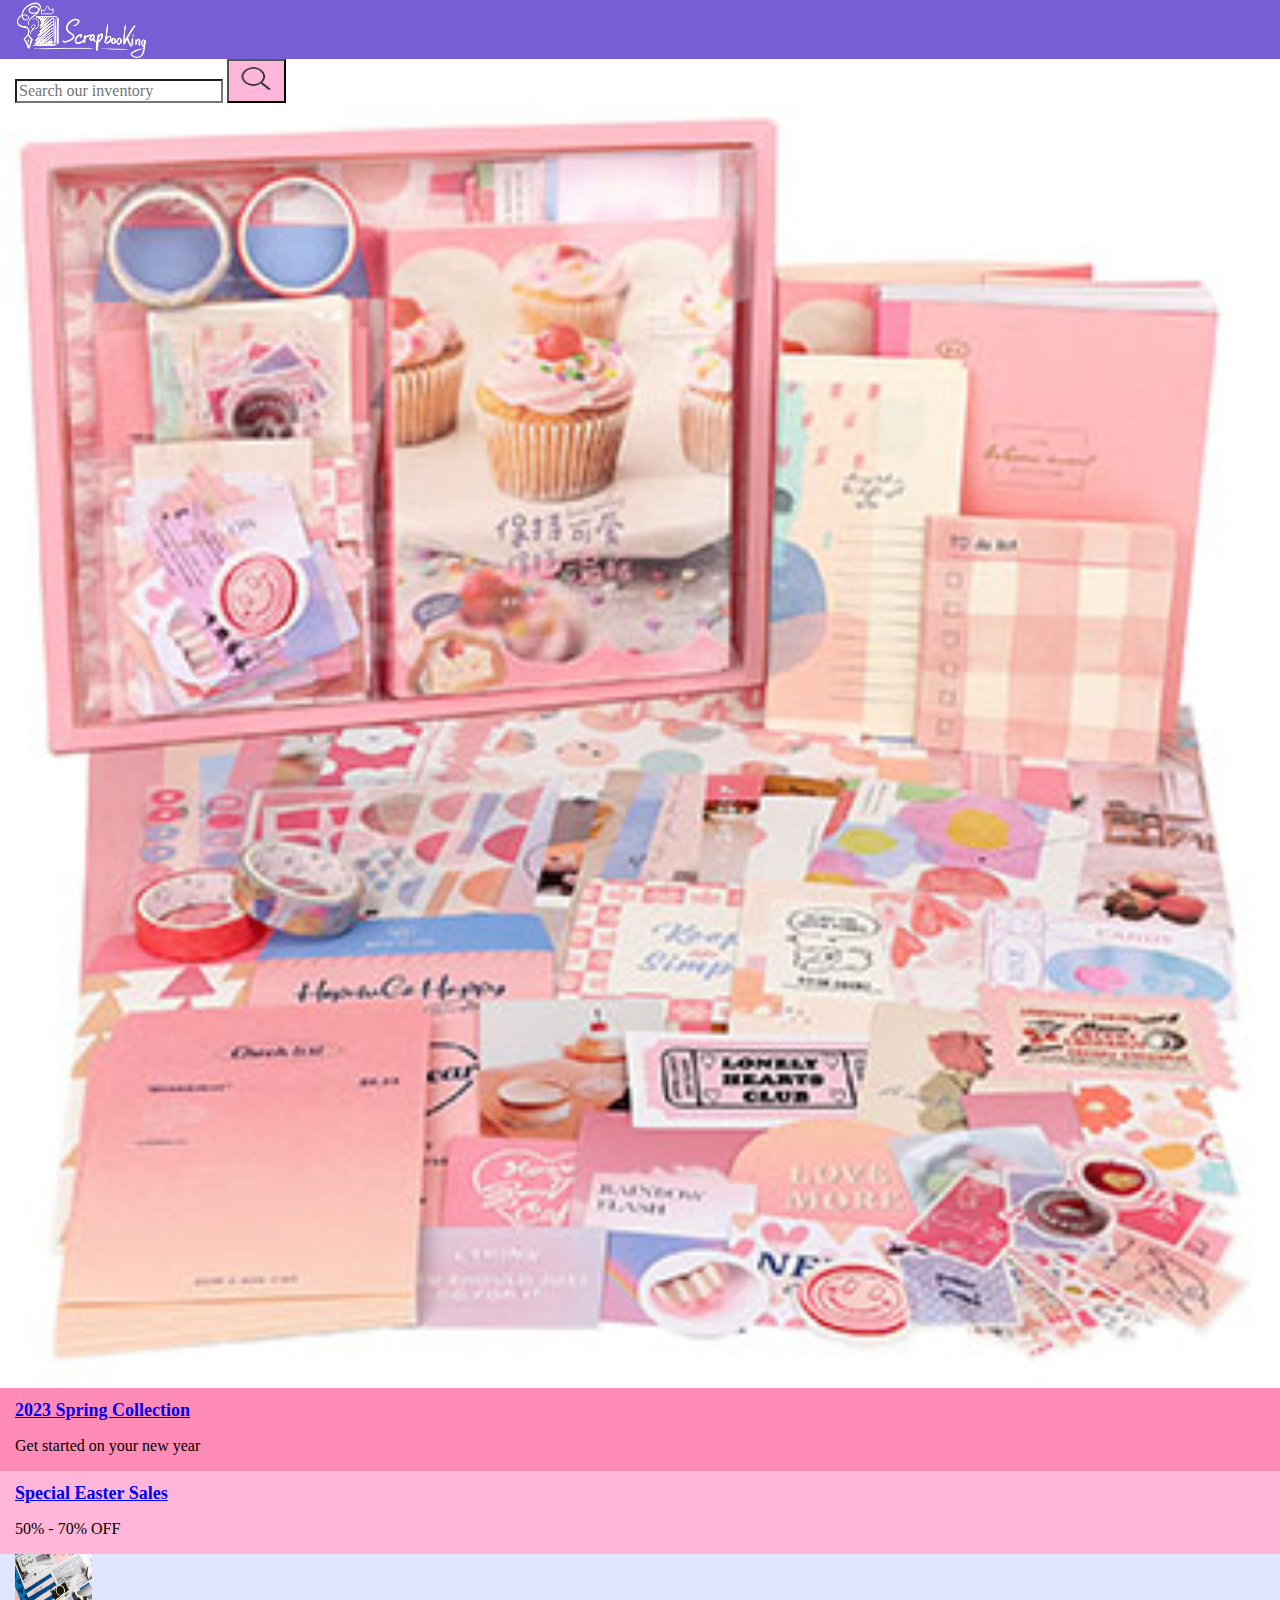
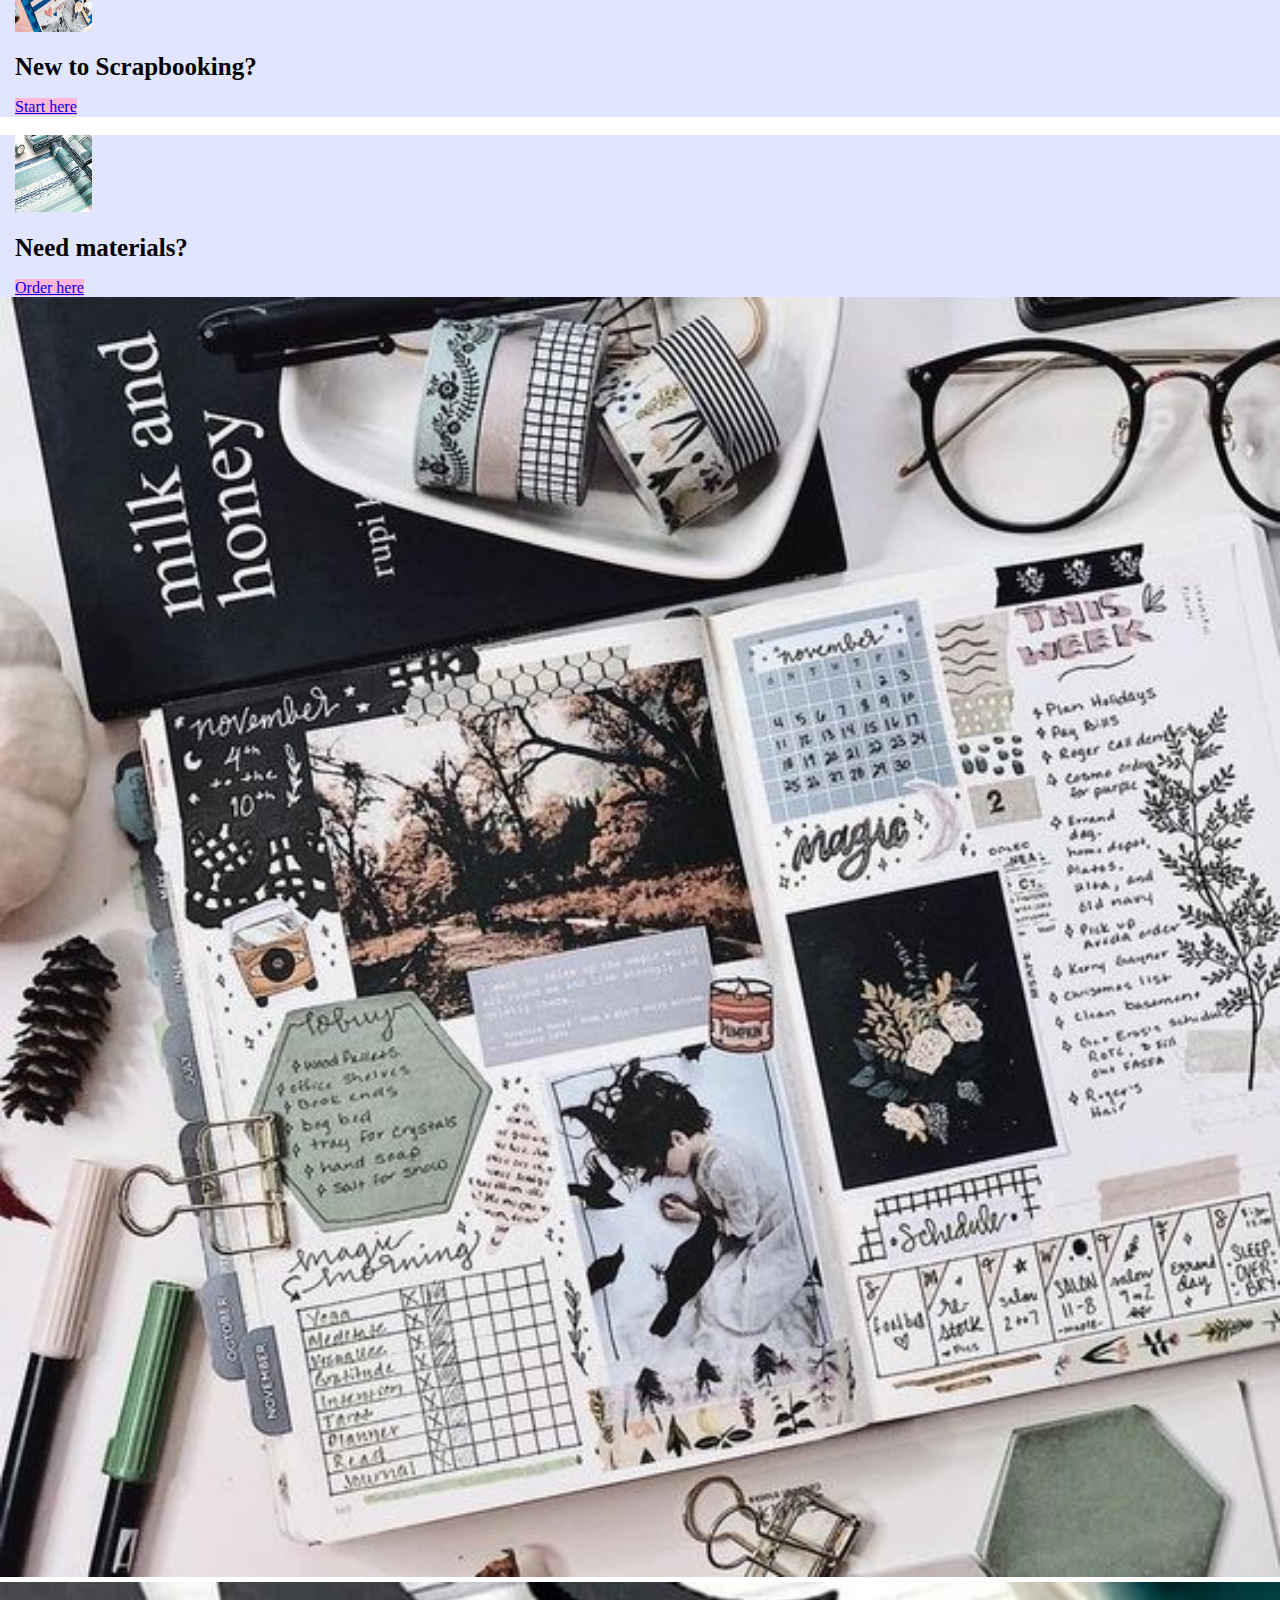
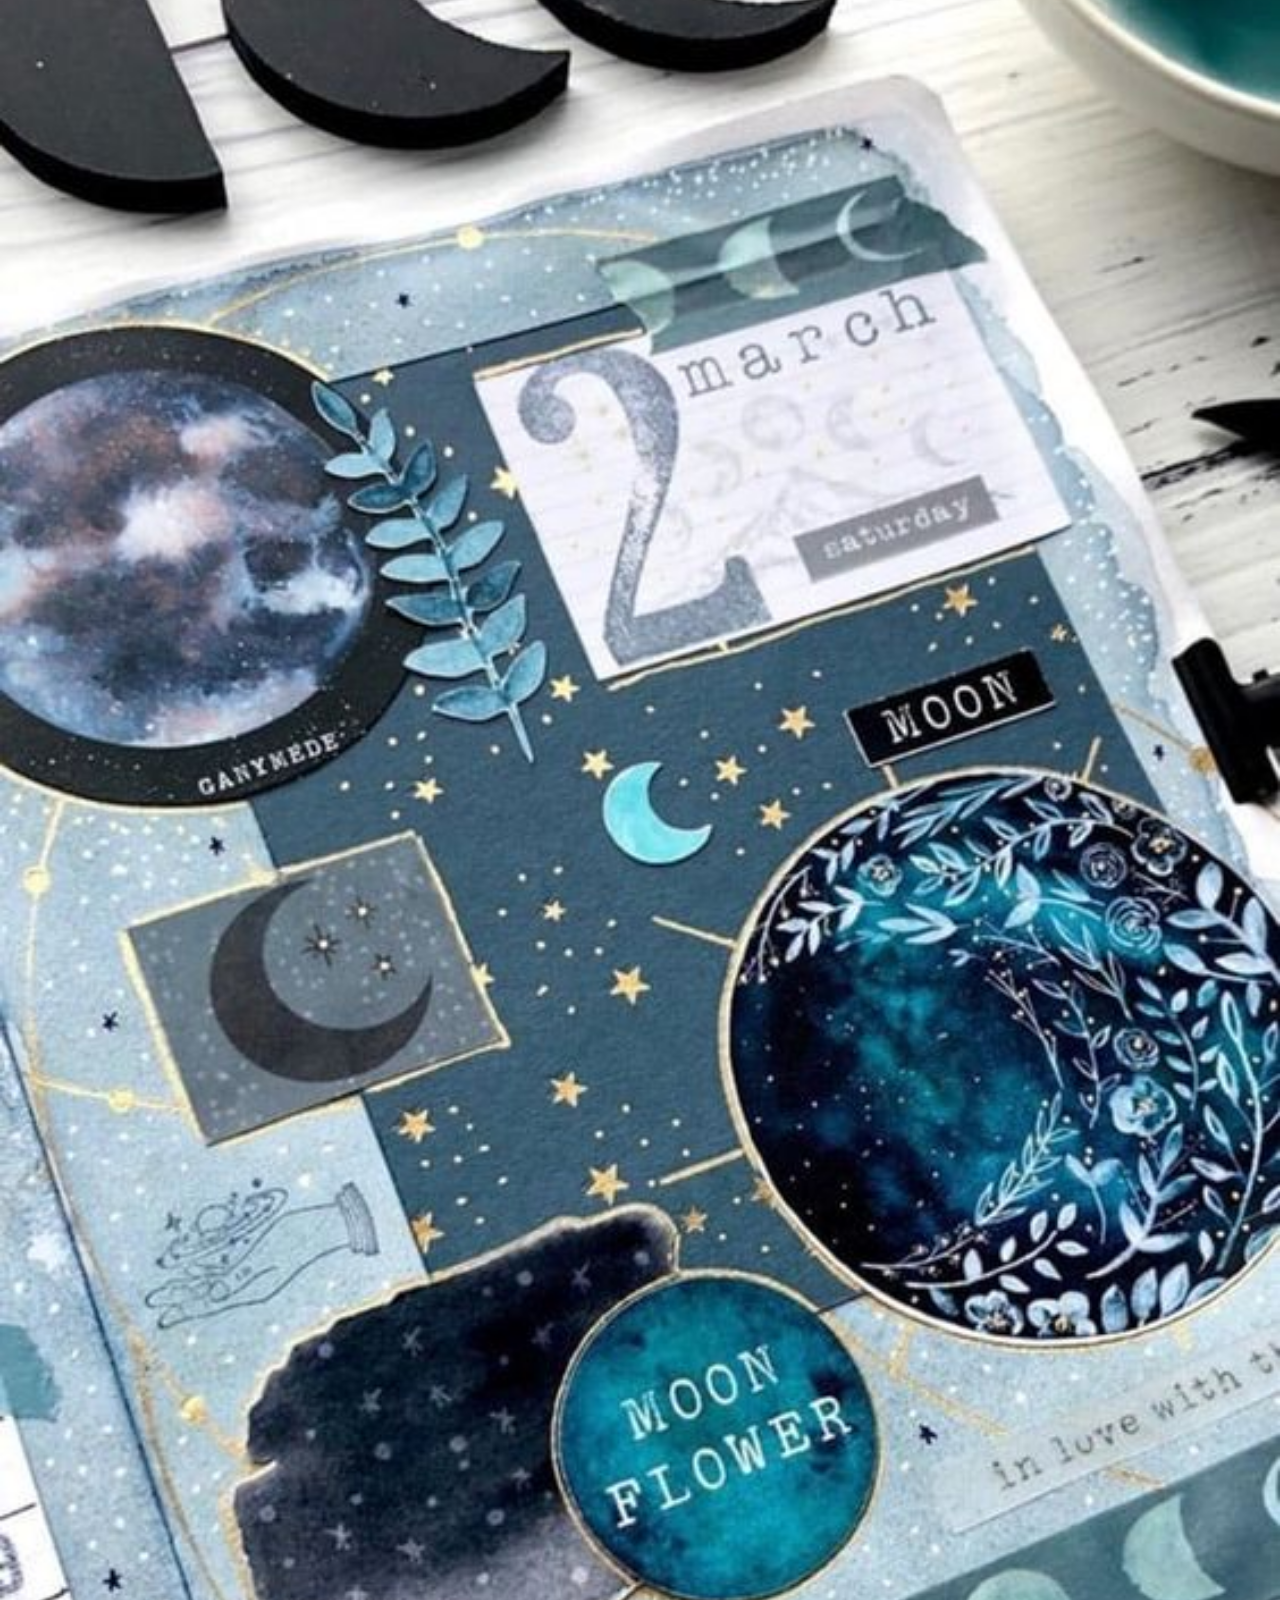
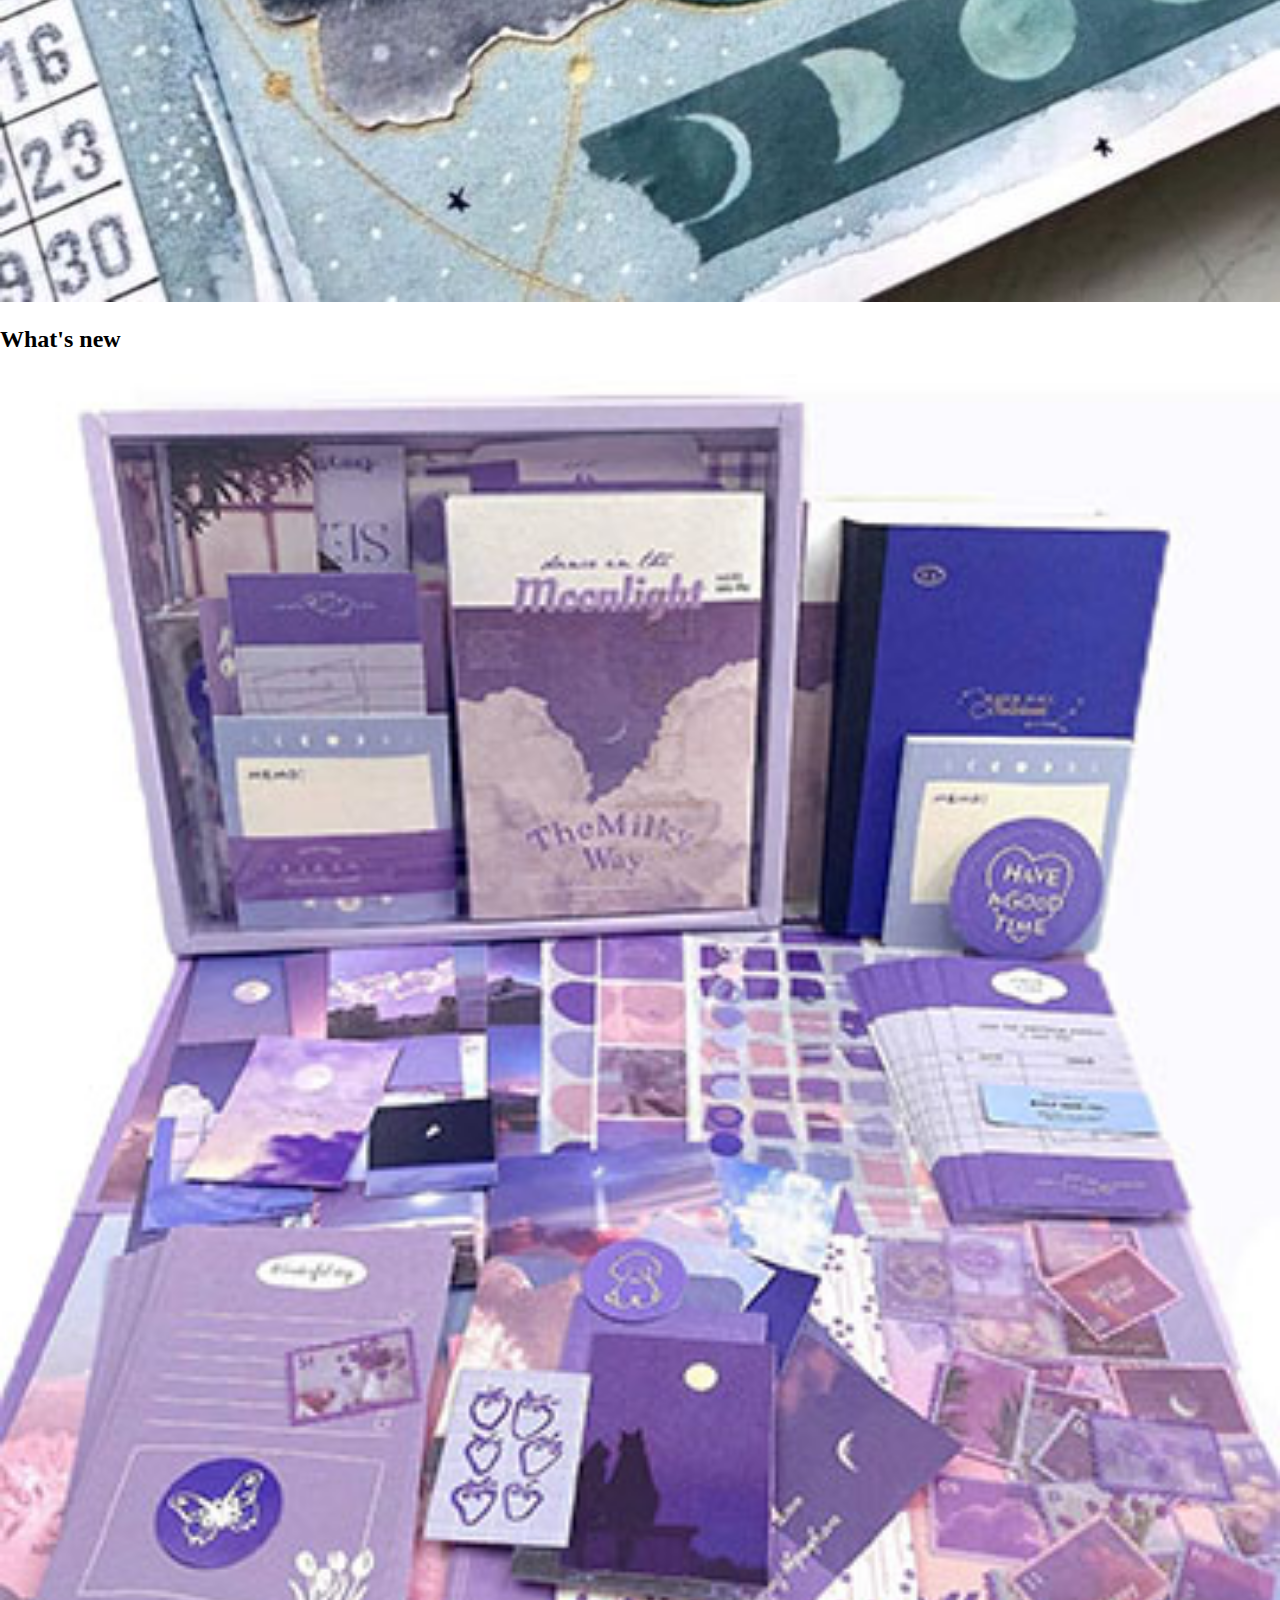
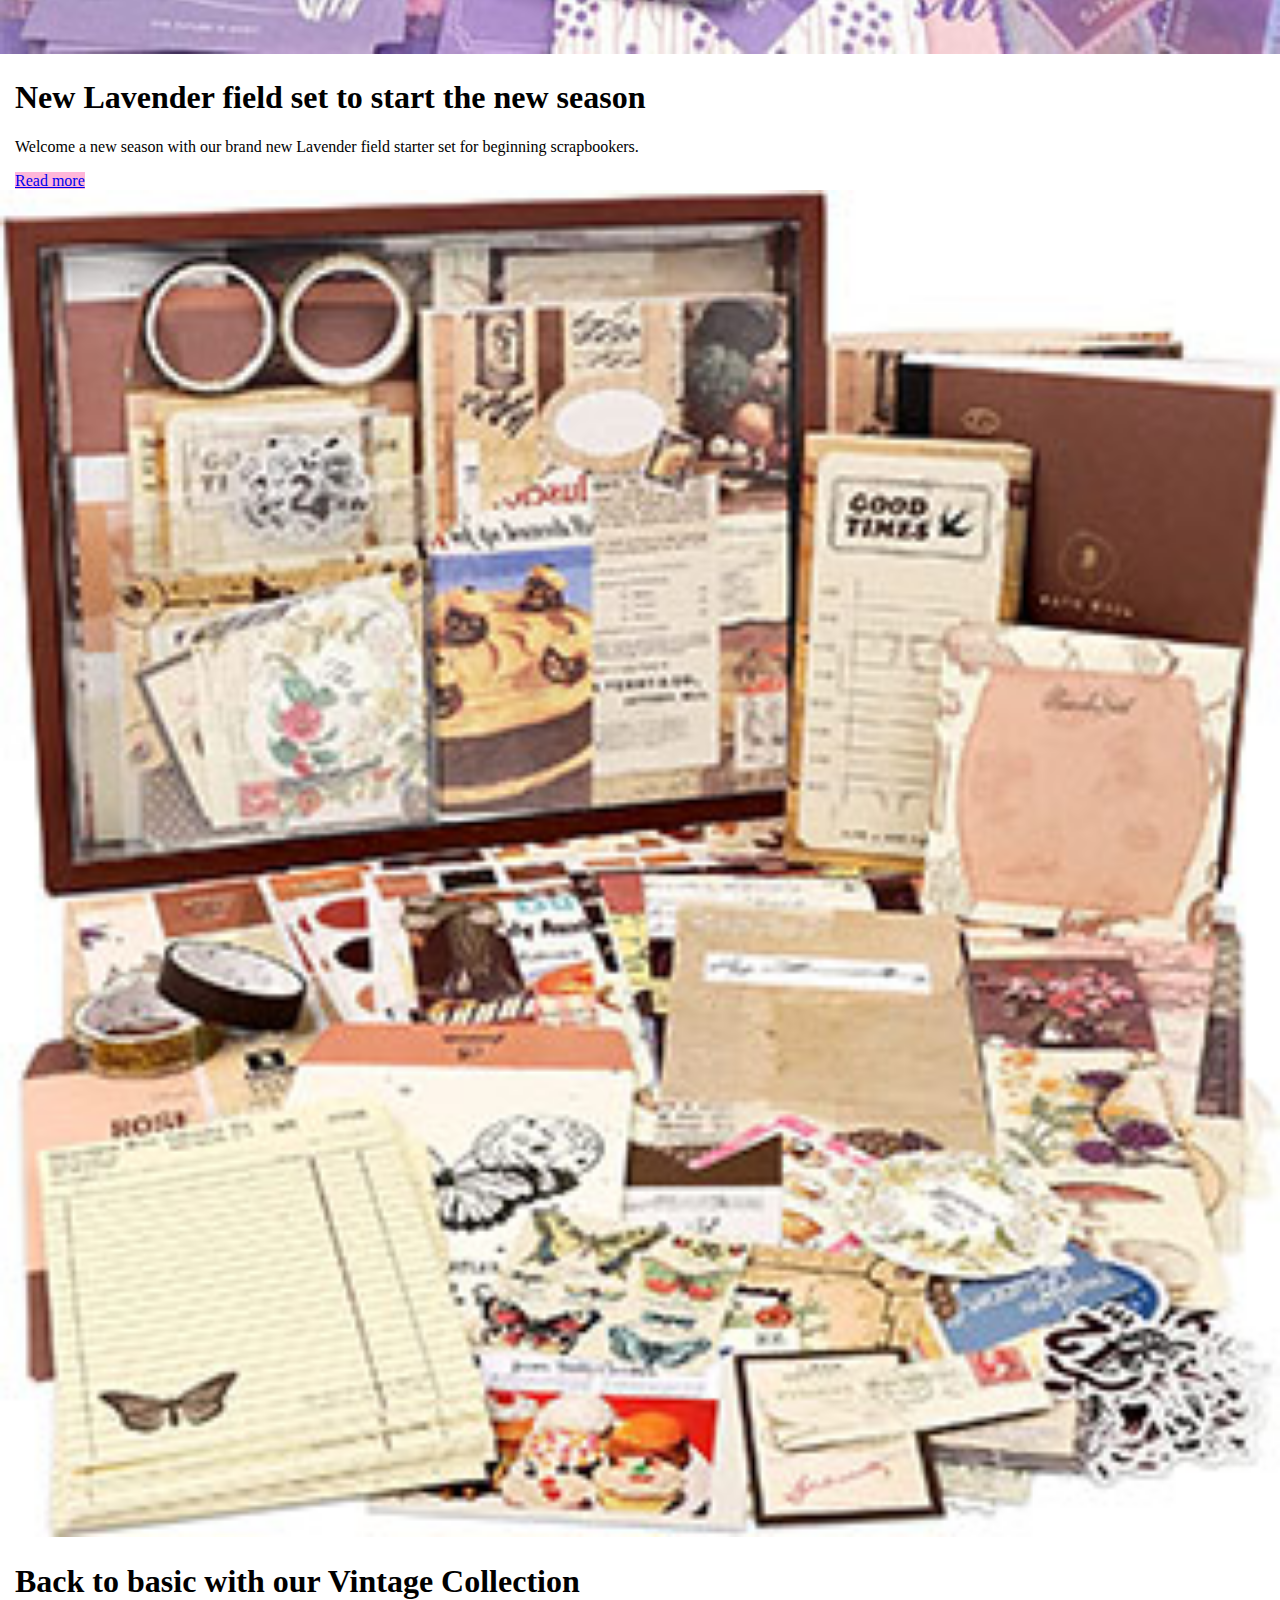
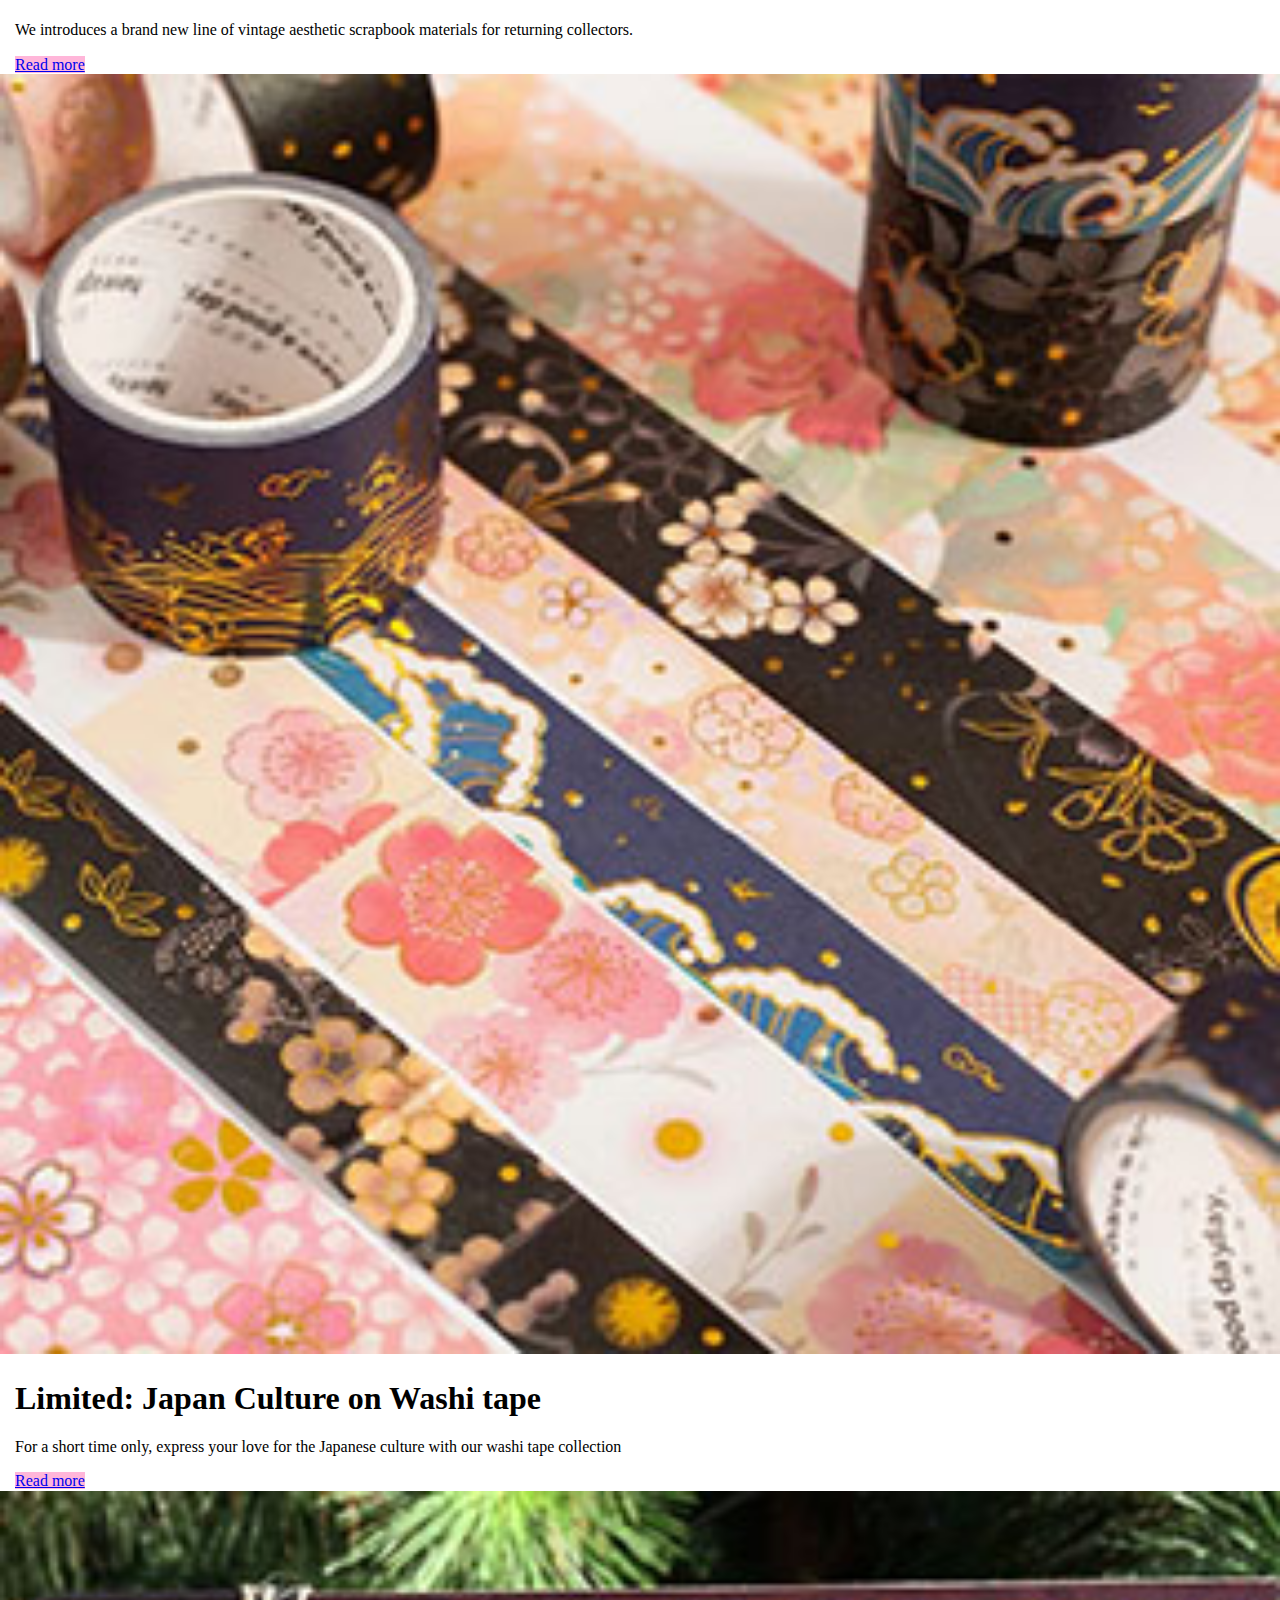
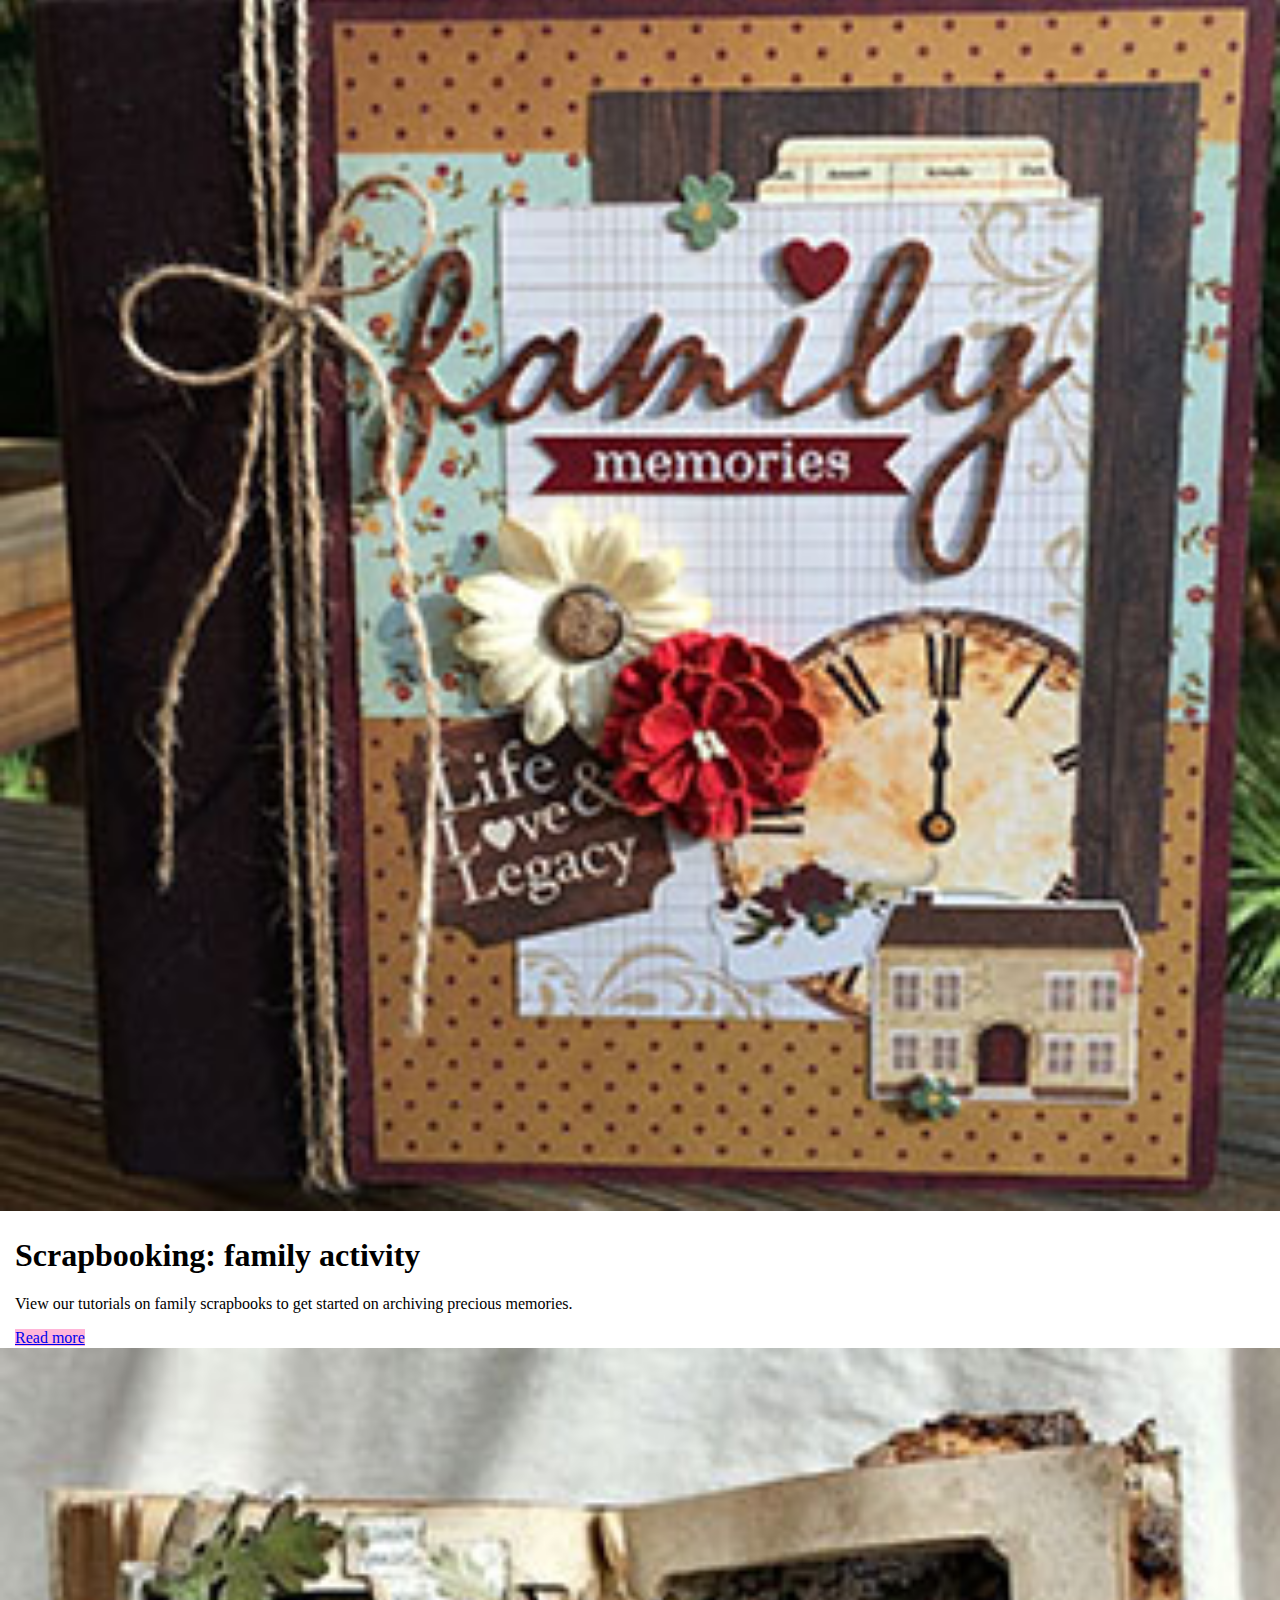
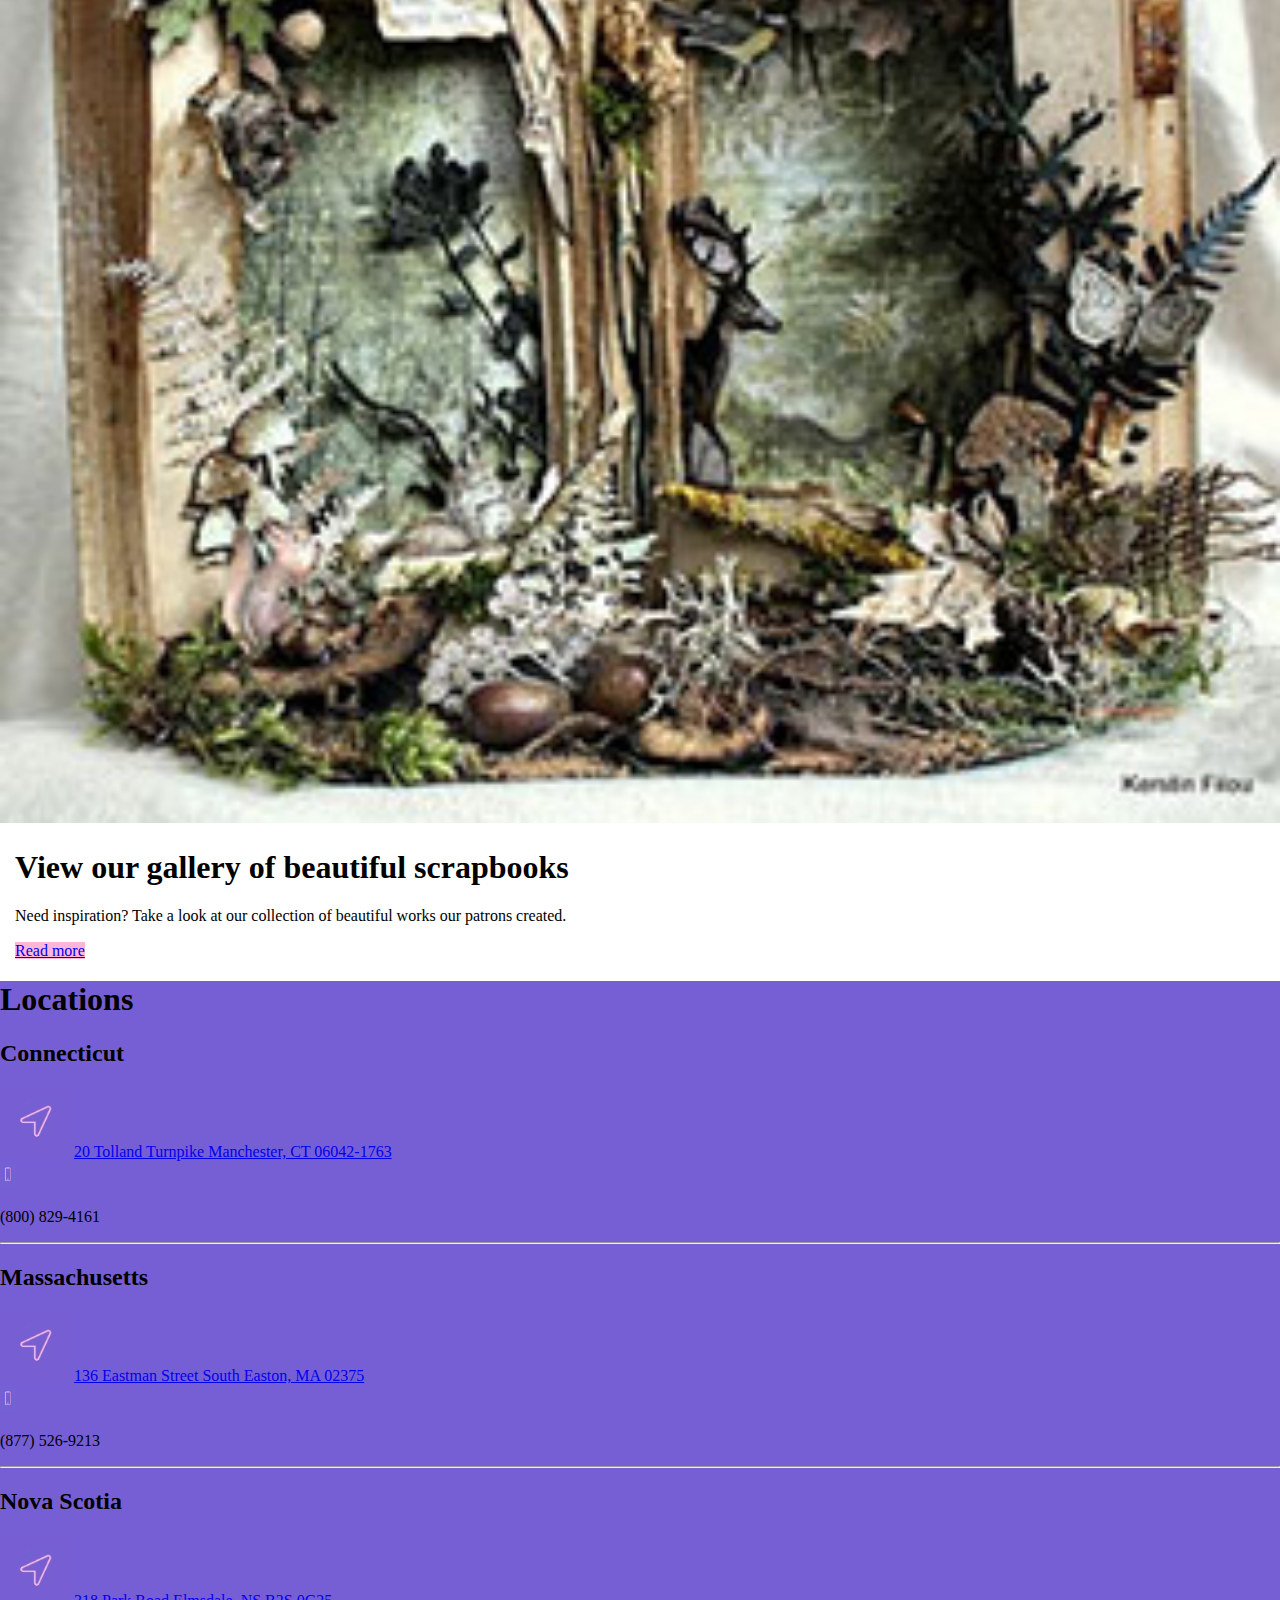
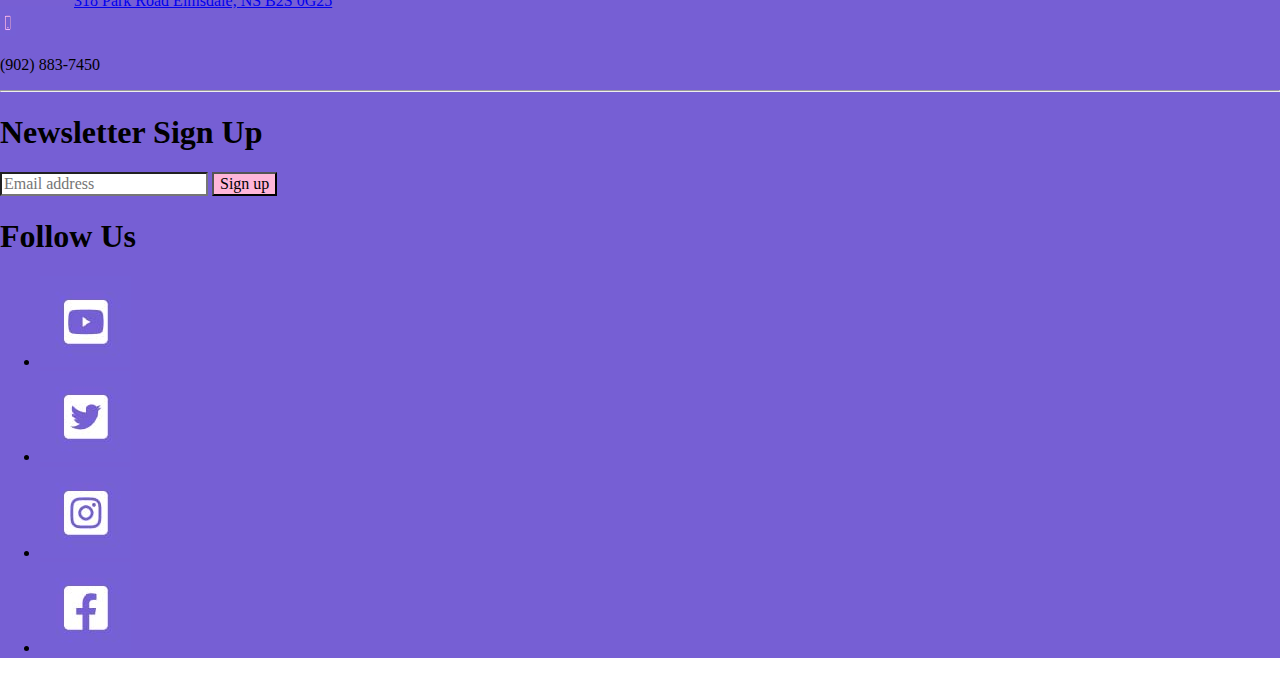
==== deploy/index.html @ 2136fdb9 "more stuffs" ====
<!doctype html>
<html lang="en">

  <head>
    <meta charset="UTF-8">
    <meta name="viewport" content="width=device-width, initial-scale=1.0">
    <meta http-equiv="X-UA-Compatible" content="ie=edge">
    <link rel="stylesheet" href="css/styles.css">
    <title>Hoa Web 3 Midterm</title>
  </head>

  <!--Pain and Suffering starts here-->
  <body>
    <header>
      
        <div class="logo-box container">
        <img class="logo content" src="img/LOGO.jpg" alt="LOGO">
        </div>
      </section>

      <section class="container">
      
      <div class="content">
        <form action="#">
        <input type="text" placeholder="Search our inventory">
        <button class="button-box" type="submit">
          <img class="search-icon" src="icons/search.jpg" alt="search">
        </button>
        </form>
      </div>

    </section>
    </header>

    <!--Giant Pink Hero Banner-->
    <section>
      <img class="biggest-image" src="img/pink scrapbook.jpeg" alt="pink scrapbook">
    <br>
    
    <div class="spring-box container">
    <section class="content">
      <h1 class="header1">
        <a href="#">
        2023 Spring Collection
        </a>
      </h1>
      <p class="p1">Get started on your new year</p>
    </section>
    </div>

    <div class="easter-box container">
    <section class="content">
      <h1 class="header1">
        <a href="#">
        Special Easter Sales
        </a>
      </h1>
      <p class="p1">50% - 70% OFF</p>
    </section>
    </div>

    </section>

    <!--Sub Blue Extras-->
    <section>
      
      <div class="container blue-box">
        
        <div class="content">
        <img class="tiny-img" src="img/new.jpeg" alt="new to scrapbooking?">
        <h1 class="blue-header">New to Scrapbooking?</h1>
        <a class="button-box" href="#">
          Start here
        </a>
        </div>
      
      </div>

      <br>

      <div class="container blue-box">

        <div class="content">
          <img class="tiny-img" src="img/cyan tape.jpg" alt="cyan tape">
          <h1 class="blue-header">Need materials?</h1>
          <a class="button-box" href="#">
          Order here
          </a>
        </div>
      </div>
    </section>

    <!--Two Giant Images-->
    <img class="biggest-image" src="img/black scrapbooks.jpeg" alt="black scrapbooks">
    <img class="biggest-image" src="img/blue moon.jpeg" alt="blue moon">

    <!--Five Articles-->
    <section>
      <h2>
        What's new
      </h2>

      <!--Lavender-->
        <img class="article-img" src="img/lavender scrapbook.jpeg" alt="lavender">
        
        <div class="container">
          <div class="content">
          <h1>
            New Lavender field set to start the new season
          </h1>
          <p>
            Welcome a new season with our brand new Lavender field starter set for beginning scrapbookers.
          </p>
          <a class="button-box" href="#">
            Read more
          </a>
          </div>
        </div>
     

      <!--Vintage-->
        <img class="article-img" src="img/vintage set.jpeg" alt="vintage set">
        <div class="container">
          <div class="content">
          <h1>
            Back to basic with our Vintage Collection
          </h1>
          <p>
            We introduces a brand new line of vintage aesthetic scrapbook materials for returning collectors.
          </p>
          <a class="button-box" href="#">
            Read more
          </a>
          </div>
        </div>

      <!--Japan-->
        <img class="article-img" src="img/japan washi tape.jpg" alt="japan washi tape">
        <div class="container">
          <div class="content">
          <h1>
            Limited: Japan Culture on Washi tape
          </h1>
          <p>
            For a short time only, express your love for the Japanese culture with our washi tape collection
          </p>
          <a class="button-box" href="#">
            Read more
          </a>
          </div>
        </div>

      <!--Family-->
        <img class="article-img" src="img/family scrapbook.jpeg" alt="family scrapbook">
        <div class="container">
          <div class="content">
          <h1>
            Scrapbooking: family activity
          </h1>
          <p>
            View our tutorials on family scrapbooks to get started on archiving precious memories.
          </p>
          <a class="button-box" href="#">
            Read more
          </a>
          </div>
        </div>

      <!--Gallery-->
        <img class="article-img" src="img/forest scrapbook.jpeg" alt="forest scrapbook">
        <div class="container">
          <div class="content">
          <h1>
            View our gallery of beautiful scrapbooks
          </h1>
          <p>
            Need inspiration? Take a look at our collection of beautiful works our patrons created.
          </p>
          <a class="button-box" href="#">
            Read more
          </a>
          </div>
        </div>
    </section>

    <footer class="footer-background">
      <div>
        <!--Locations-->
        <h1>Locations</h1>
        
        <h2>Connecticut</h2>
          <img class="arrow-icon" src="icons/arrow.jpg" alt="arrow">
            <a href="#">
              20 Tolland  Turnpike
              Manchester, CT 06042-1763
            </a>
            <br>
          <img class="phone-icon" src="icons/phone.jpg" alt="phone">
            <p>(800) 829-4161</p>
        <hr>
        
        <h2>Massachusetts</h2>
          <img class="arrow-icon" src="icons/arrow.jpg" alt="arrow">
            <a href="#">
            136 Eastman Street South 
            Easton,  MA 02375
             </a>
              <br>
          <img class="phone-icon" src="icons/phone.jpg" alt="phone">
            <p>(877)  526-9213</p>
        <hr>

        <h2>Nova Scotia</h2>
          <img class="arrow-icon" src="icons/arrow.jpg" alt="arrow">
            <a href="#">
              318 Park Road 
              Elmsdale, NS B2S 0G25
             </a>
              <br>
          <img class="phone-icon" src="icons/phone.jpg" alt="phone">
            <p>(902) 883-7450</p>
        <hr>
    </div>

    <div>
    <!--Sign in-->
      <h1>Newsletter Sign Up</h1>
      <form action="#">
        <input type="text" placeholder="Email address">
        <button class="button-box">
          Sign up
        </button>
      </form>
    </div>

    <div>
      <h1>Follow Us</h1>
      <ul>
        <li> <img src="icons/youtube.jpg" alt="youtube"> </li>

        <li> <img src="icons/twitter.jpg" alt="twitter"> </li>

        <li> <img src="icons/insta.jpg" alt="insta"> </li>

        <li> <img src="icons/facebook.jpg" alt="facebook"> </li>
      </ul>
    </div>
    </footer>
    <!--Finally, freedom :DD-->

    <script src="js/scripts-min.js"></script>
  </body>
</html>
---- deploy/css/styles.css ----
/* =============
    Mixins
============= */
/* ---------------- Font Sizing ---------------- */
html {
  font-size: 100%;
}

/* ---------------- Media Queries ---------------- */
/* =============
    Variables
============= */
/*! normalize.css v8.0.1 | MIT License | github.com/necolas/normalize.css */
/* Document
   ========================================================================== */
/**
 * 1. Correct the line height in all browsers.
 * 2. Prevent adjustments of font size after orientation changes in iOS.
 */
html {
  line-height: 1.15; /* 1 */
  -webkit-text-size-adjust: 100%; /* 2 */
}

/* Sections
   ========================================================================== */
/**
 * Remove the margin in all browsers.
 */
body {
  margin: 0;
}

/**
 * Render the `main` element consistently in IE.
 */
main {
  display: block;
}

/**
 * Correct the font size and margin on `h1` elements within `section` and
 * `article` contexts in Chrome, Firefox, and Safari.
 */
h1 {
  font-size: 2em;
  margin: 0.67em 0;
}

/* Grouping content
   ========================================================================== */
/**
 * 1. Add the correct box sizing in Firefox.
 * 2. Show the overflow in Edge and IE.
 */
hr {
  box-sizing: content-box; /* 1 */
  height: 0; /* 1 */
  overflow: visible; /* 2 */
}

/**
 * 1. Correct the inheritance and scaling of font size in all browsers.
 * 2. Correct the odd `em` font sizing in all browsers.
 */
pre {
  font-family: monospace, monospace; /* 1 */
  font-size: 1em; /* 2 */
}

/* Text-level semantics
   ========================================================================== */
/**
 * Remove the gray background on active links in IE 10.
 */
a {
  background-color: transparent;
}

/**
 * 1. Remove the bottom border in Chrome 57-
 * 2. Add the correct text decoration in Chrome, Edge, IE, Opera, and Safari.
 */
abbr[title] {
  border-bottom: none; /* 1 */
  text-decoration: underline; /* 2 */
  text-decoration: underline dotted; /* 2 */
}

/**
 * Add the correct font weight in Chrome, Edge, and Safari.
 */
b,
strong {
  font-weight: bolder;
}

/**
 * 1. Correct the inheritance and scaling of font size in all browsers.
 * 2. Correct the odd `em` font sizing in all browsers.
 */
code,
kbd,
samp {
  font-family: monospace, monospace; /* 1 */
  font-size: 1em; /* 2 */
}

/**
 * Add the correct font size in all browsers.
 */
small {
  font-size: 80%;
}

/**
 * Prevent `sub` and `sup` elements from affecting the line height in
 * all browsers.
 */
sub,
sup {
  font-size: 75%;
  line-height: 0;
  position: relative;
  vertical-align: baseline;
}

sub {
  bottom: -0.25em;
}

sup {
  top: -0.5em;
}

/* Embedded content
   ========================================================================== */
/**
 * Remove the border on images inside links in IE 10.
 */
img {
  border-style: none;
}

/* Forms
   ========================================================================== */
/**
 * 1. Change the font styles in all browsers.
 * 2. Remove the margin in Firefox and Safari.
 */
button,
input,
optgroup,
select,
textarea {
  font-family: inherit; /* 1 */
  font-size: 100%; /* 1 */
  line-height: 1.15; /* 1 */
  margin: 0; /* 2 */
}

/**
 * Show the overflow in IE.
 * 1. Show the overflow in Edge.
 */
button,
input { /* 1 */
  overflow: visible;
}

/**
 * Remove the inheritance of text transform in Edge, Firefox, and IE.
 * 1. Remove the inheritance of text transform in Firefox.
 */
button,
select { /* 1 */
  text-transform: none;
}

/**
 * Correct the inability to style clickable types in iOS and Safari.
 */
button,
[type=button],
[type=reset],
[type=submit] {
  -webkit-appearance: button;
}

/**
 * Remove the inner border and padding in Firefox.
 */
button::-moz-focus-inner,
[type=button]::-moz-focus-inner,
[type=reset]::-moz-focus-inner,
[type=submit]::-moz-focus-inner {
  border-style: none;
  padding: 0;
}

/**
 * Restore the focus styles unset by the previous rule.
 */
button:-moz-focusring,
[type=button]:-moz-focusring,
[type=reset]:-moz-focusring,
[type=submit]:-moz-focusring {
  outline: 1px dotted ButtonText;
}

/**
 * Correct the padding in Firefox.
 */
fieldset {
  padding: 0.35em 0.75em 0.625em;
}

/**
 * 1. Correct the text wrapping in Edge and IE.
 * 2. Correct the color inheritance from `fieldset` elements in IE.
 * 3. Remove the padding so developers are not caught out when they zero out
 *    `fieldset` elements in all browsers.
 */
legend {
  box-sizing: border-box; /* 1 */
  color: inherit; /* 2 */
  display: table; /* 1 */
  max-width: 100%; /* 1 */
  padding: 0; /* 3 */
  white-space: normal; /* 1 */
}

/**
 * Add the correct vertical alignment in Chrome, Firefox, and Opera.
 */
progress {
  vertical-align: baseline;
}

/**
 * Remove the default vertical scrollbar in IE 10+.
 */
textarea {
  overflow: auto;
}

/**
 * 1. Add the correct box sizing in IE 10.
 * 2. Remove the padding in IE 10.
 */
[type=checkbox],
[type=radio] {
  box-sizing: border-box; /* 1 */
  padding: 0; /* 2 */
}

/**
 * Correct the cursor style of increment and decrement buttons in Chrome.
 */
[type=number]::-webkit-inner-spin-button,
[type=number]::-webkit-outer-spin-button {
  height: auto;
}

/**
 * 1. Correct the odd appearance in Chrome and Safari.
 * 2. Correct the outline style in Safari.
 */
[type=search] {
  -webkit-appearance: textfield; /* 1 */
  outline-offset: -2px; /* 2 */
}

/**
 * Remove the inner padding in Chrome and Safari on macOS.
 */
[type=search]::-webkit-search-decoration {
  -webkit-appearance: none;
}

/**
 * 1. Correct the inability to style clickable types in iOS and Safari.
 * 2. Change font properties to `inherit` in Safari.
 */
::-webkit-file-upload-button {
  -webkit-appearance: button; /* 1 */
  font: inherit; /* 2 */
}

/* Interactive
   ========================================================================== */
/*
 * Add the correct display in Edge, IE 10+, and Firefox.
 */
details {
  display: block;
}

/*
 * Add the correct display in all browsers.
 */
summary {
  display: list-item;
}

/* Misc
   ========================================================================== */
/**
 * Add the correct display in IE 10+.
 */
template {
  display: none;
}

/**
 * Add the correct display in IE 10.
 */
[hidden] {
  display: none;
}

/* =============
    Base
============= */
.logo-box {
  background-color: #765FD4;
}

.logo {
  width: 133px;
  height: 59px;
}

.biggest-image {
  width: 100%;
}

.search-icon {
  width: 43px;
  height: 34px;
}

.container {
  display: grid;
  grid-template-columns: 15px auto 15px;
  grid-template-areas: ". content .";
}

.content {
  grid-area: content;
}

.spring-box {
  background-color: #FF8CB6;
}

.header1 {
  color: black;
  font-size: 18px;
}

.p1 {
  color: black;
  font-size: 16px;
}

.easter-box {
  background-color: #FFB6D9;
}

.tiny-img {
  width: 77.48px;
  height: 77.48px;
}

.blue-box {
  background-color: #E2E5FF;
}

.blue-header {
  color: black;
  font-size: 25px;
}

.footer-background {
  background-color: #765FD4;
}

.article-img {
  width: 100%;
}

.button-box {
  background-color: #FFB6D9;
}

.arrow-icon {
  width: 70px;
  height: 70px;
}

.phone-icon {
  width: 16px;
  height: 25.6px;
}

/* =============
    Typography
============= */
/* =============
    Buttons
============= */
/* =============
    Forms
============= */
[type=text], [type=password], [type=date], [type=datetime], [type=datetime-local], [type=month], [type=week], [type=email], [type=number], [type=search], [type=tel], [type=time], [type=url], [type=color], textarea {
  box-shadow: none;
}

[type=text]:focus, [type=password]:focus, [type=date]:focus, [type=datetime]:focus, [type=datetime-local]:focus, [type=month]:focus, [type=week]:focus, [type=email]:focus, [type=number]:focus, [type=search]:focus, [type=tel]:focus, [type=time]:focus, [type=url]:focus, [type=color]:focus, textarea:focus {
  box-shadow: none;
}

input[type=text],
input[type=email],
input[type=password],
textarea {
  -webkit-appearance: none;
}

/* =============
    Navigation
============= */
/* =============
    Header
============= */
/* =============
    Footer
============= */
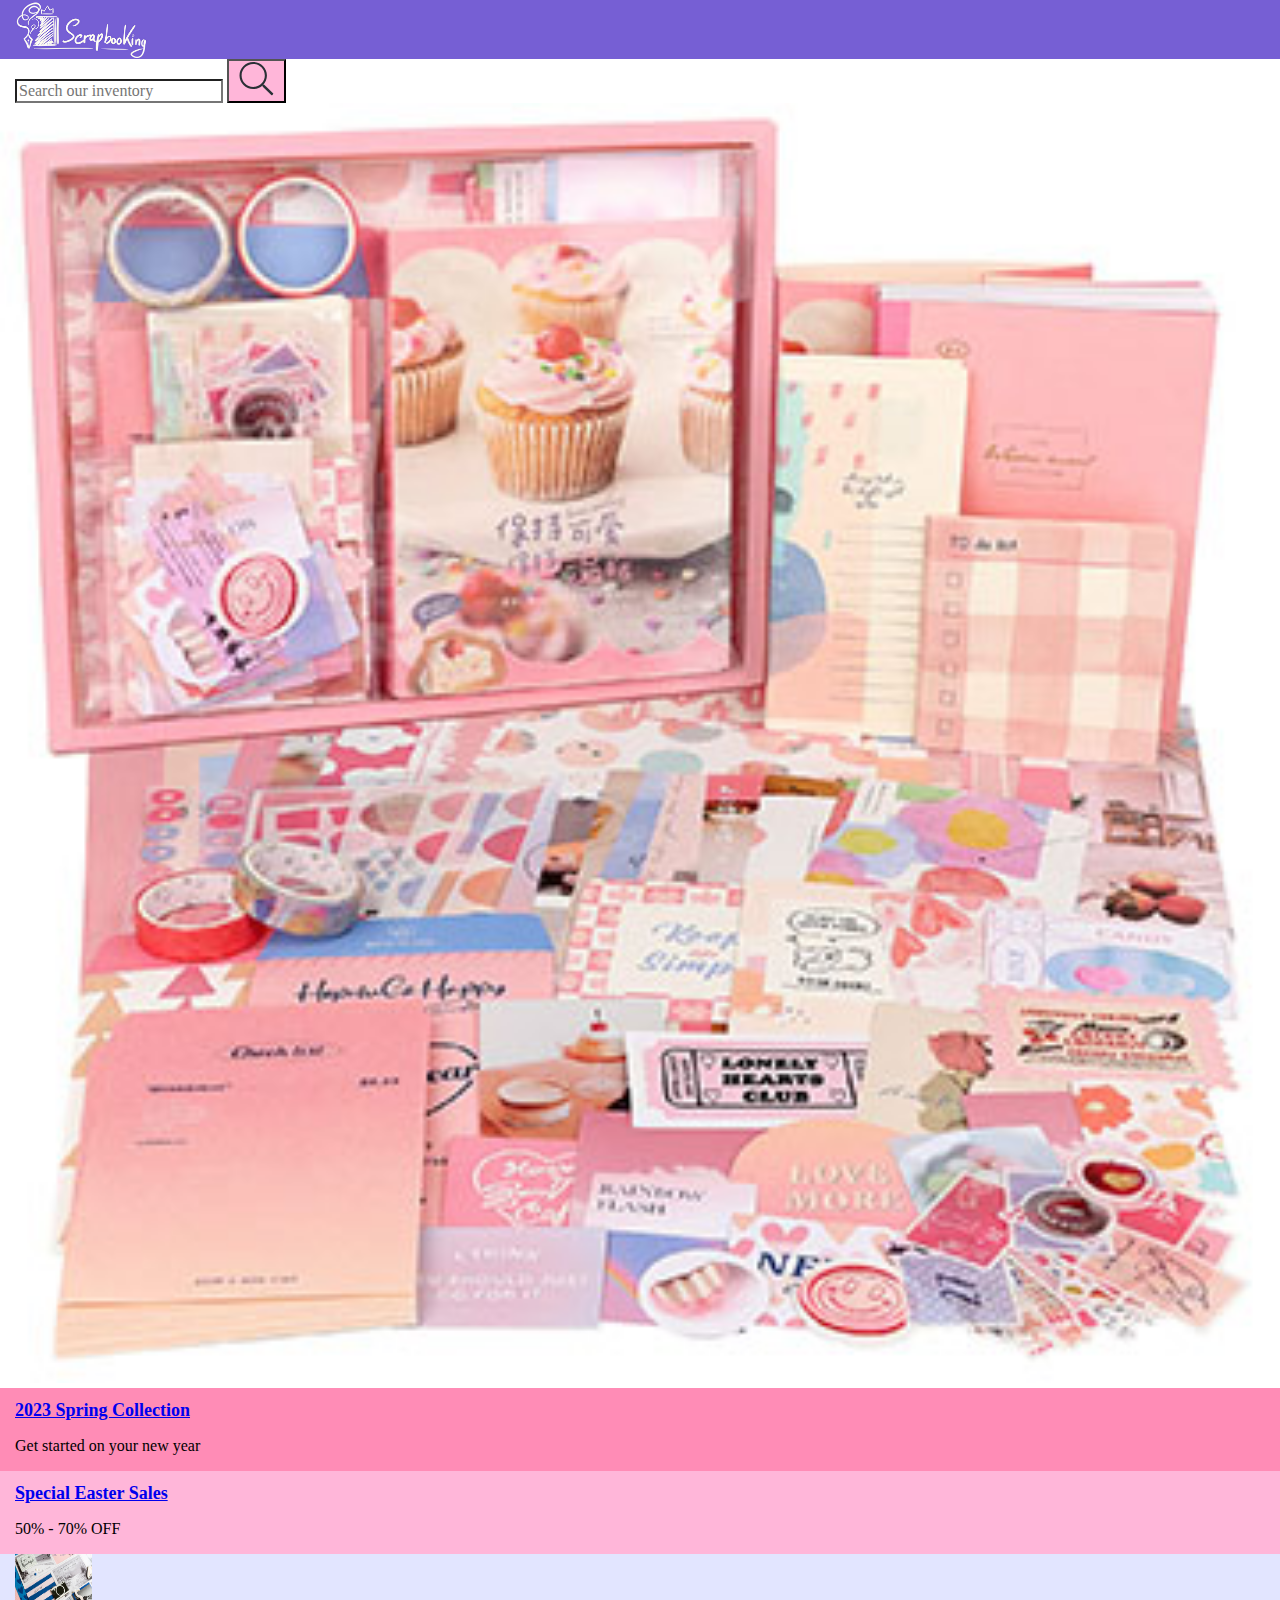
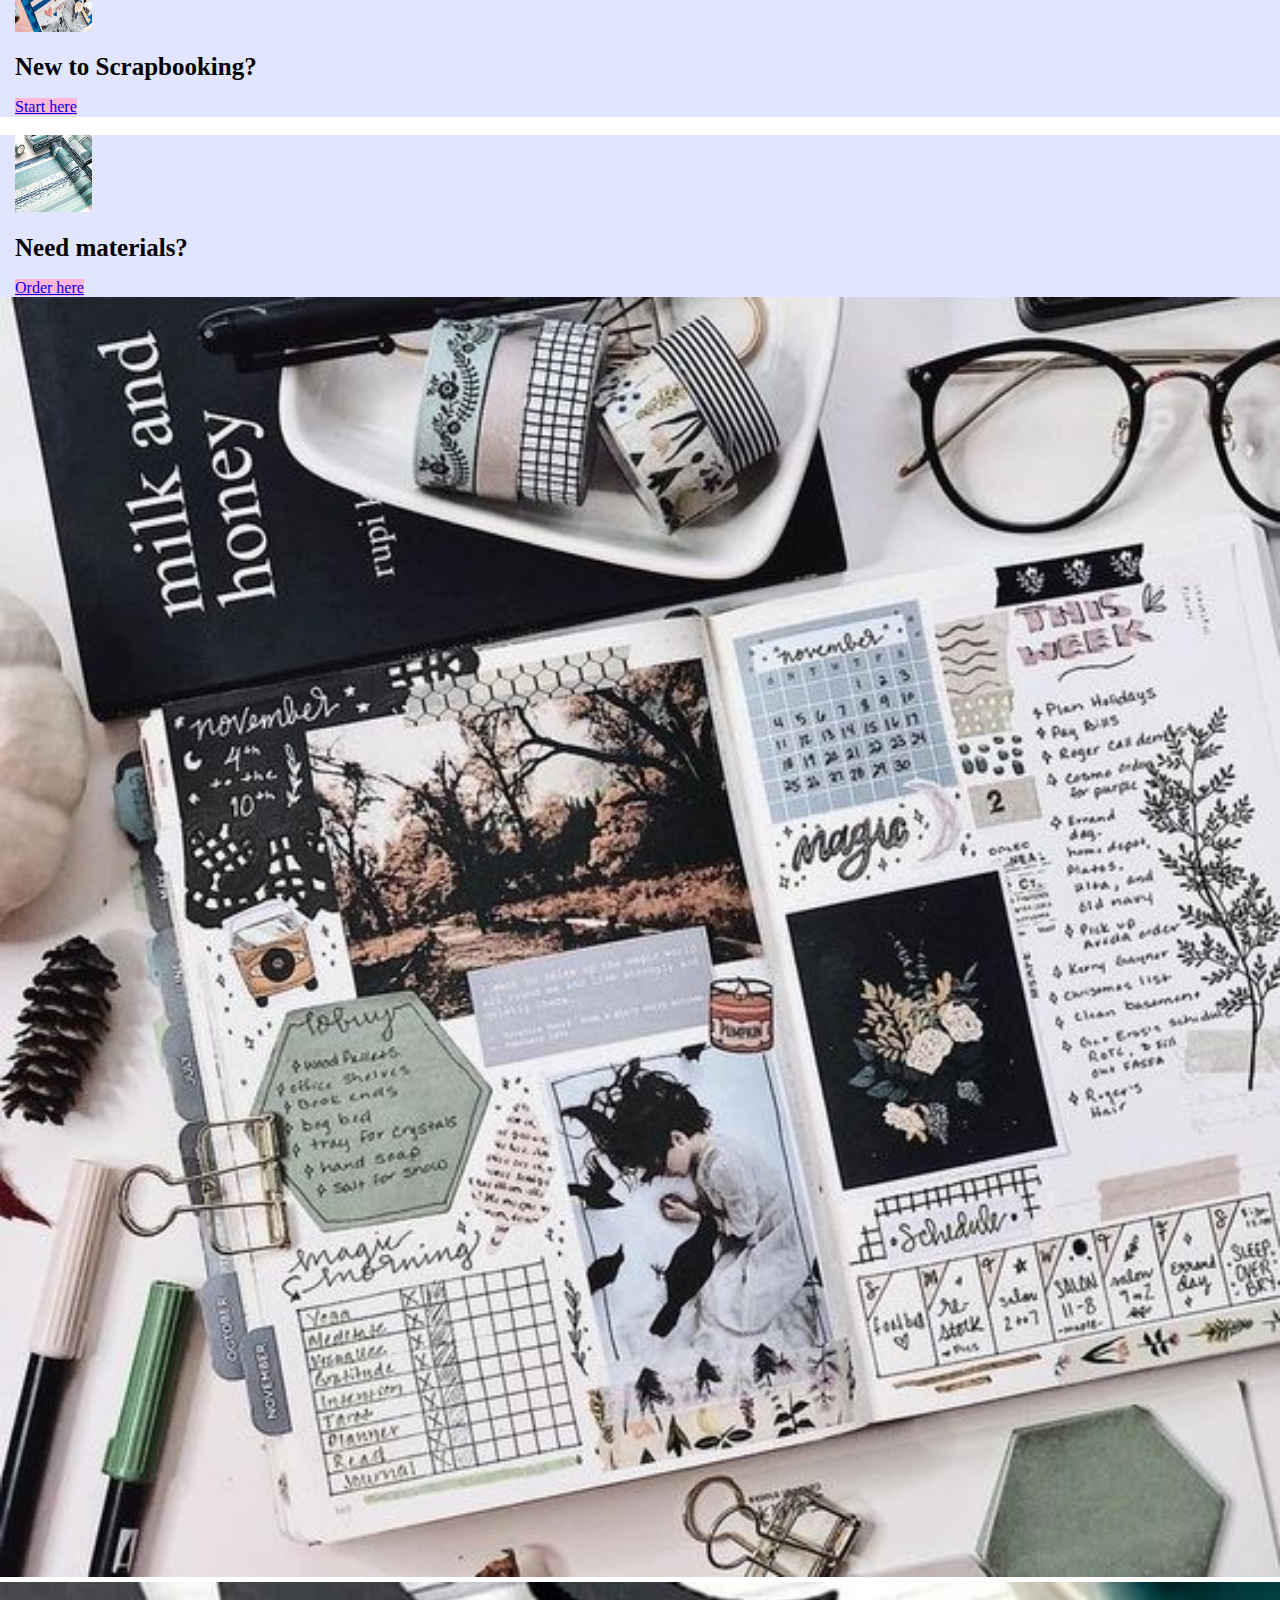
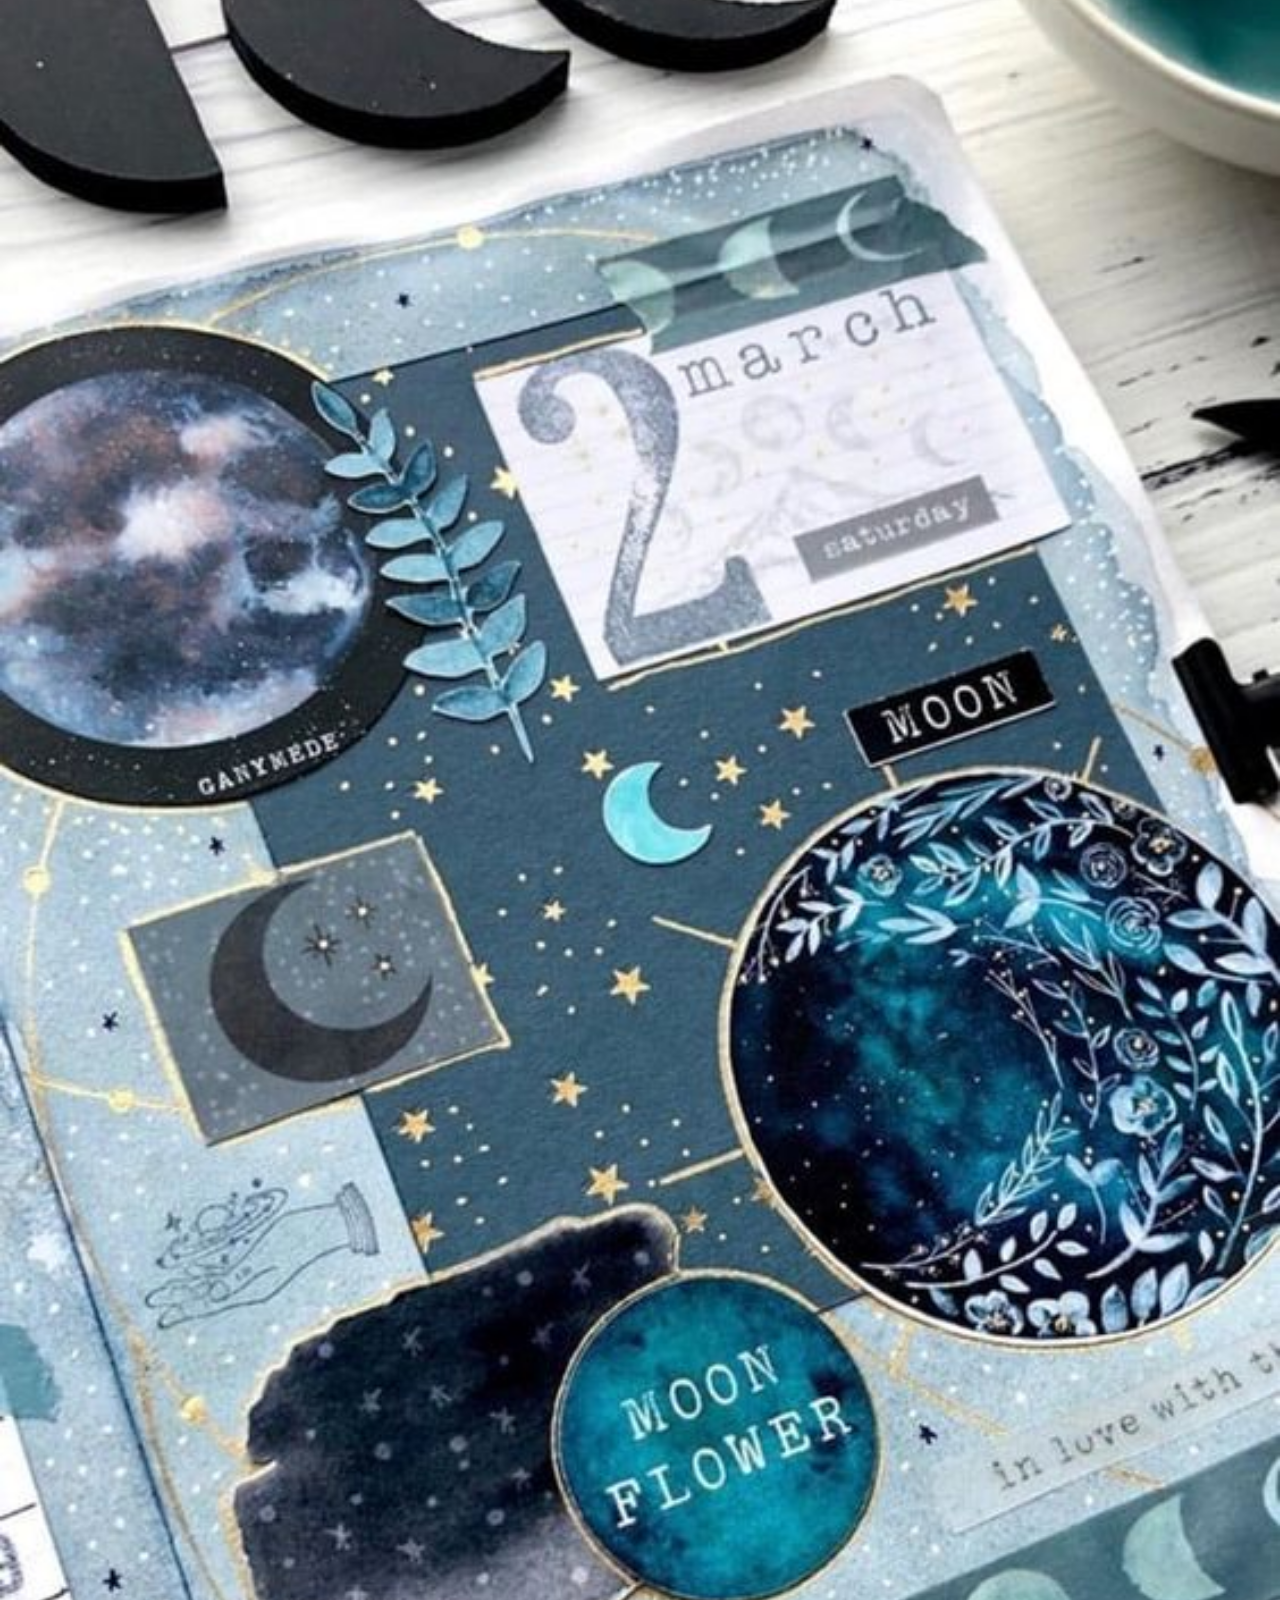
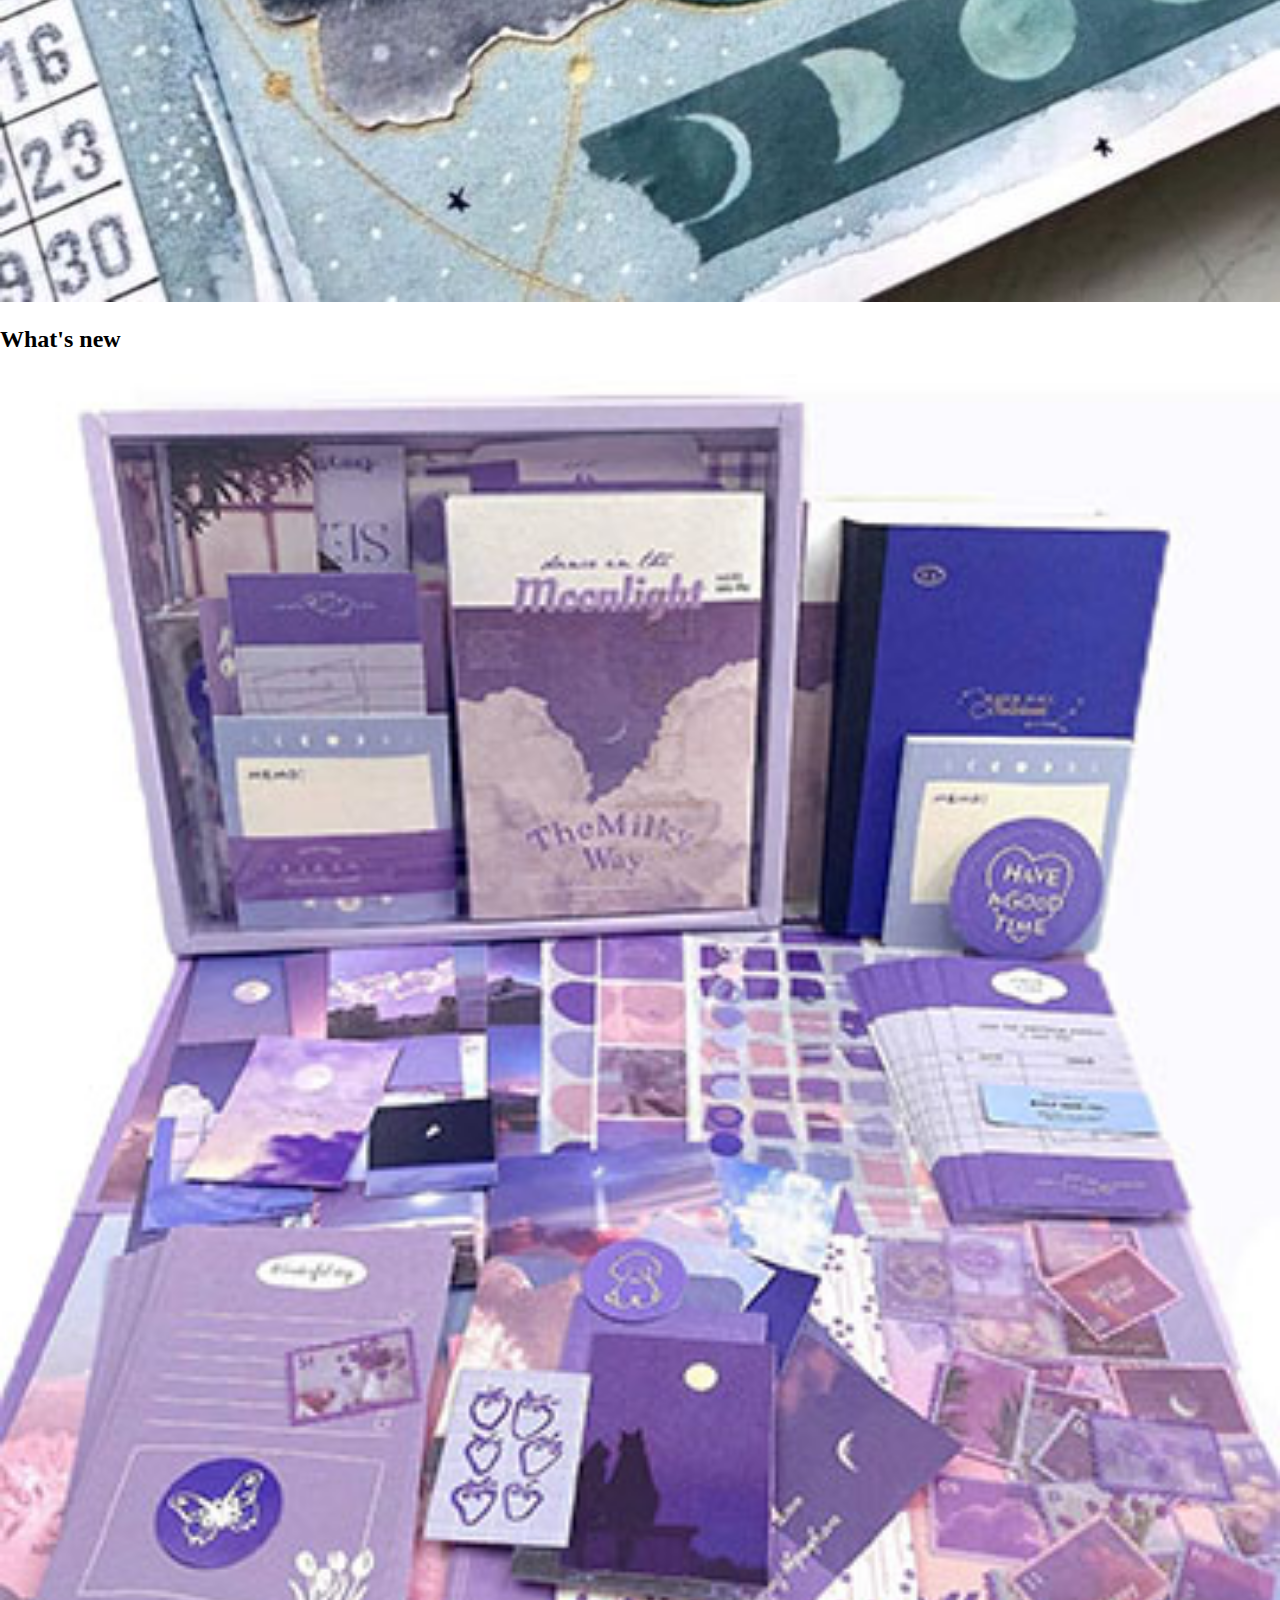
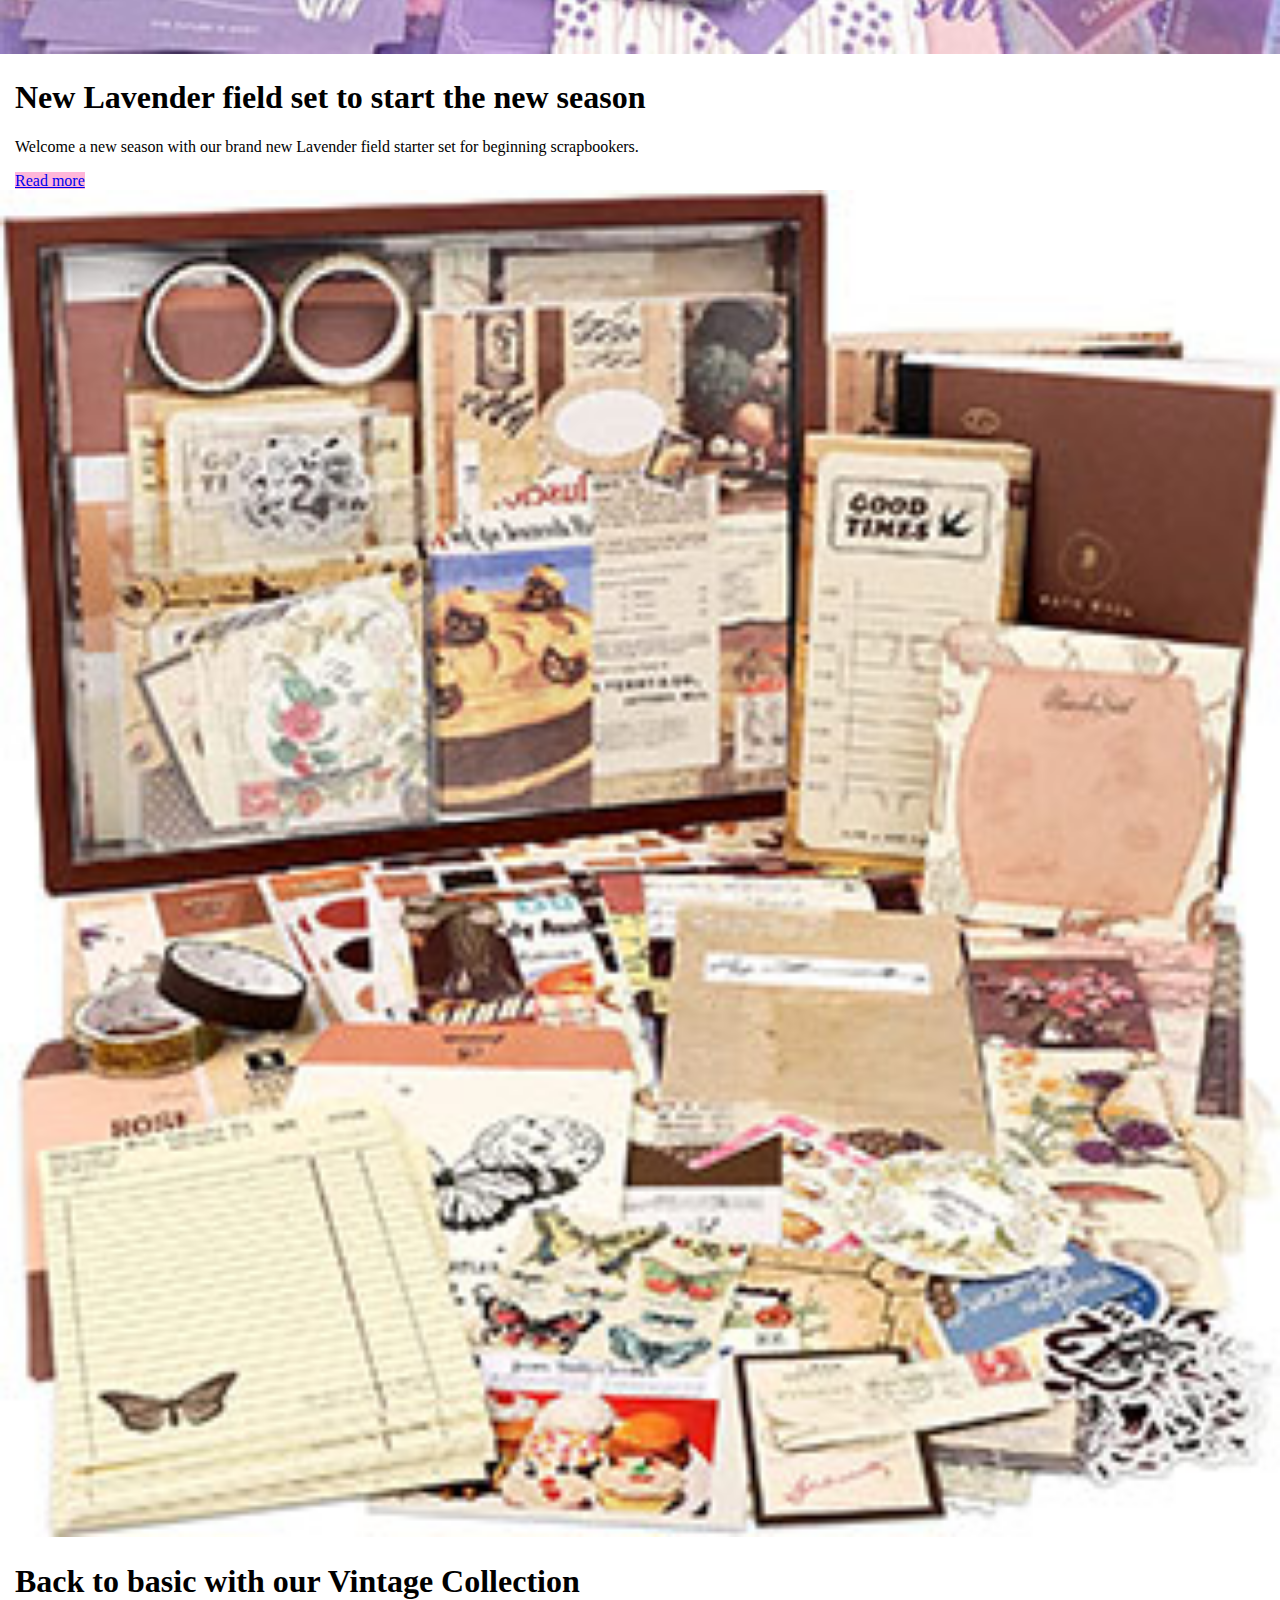
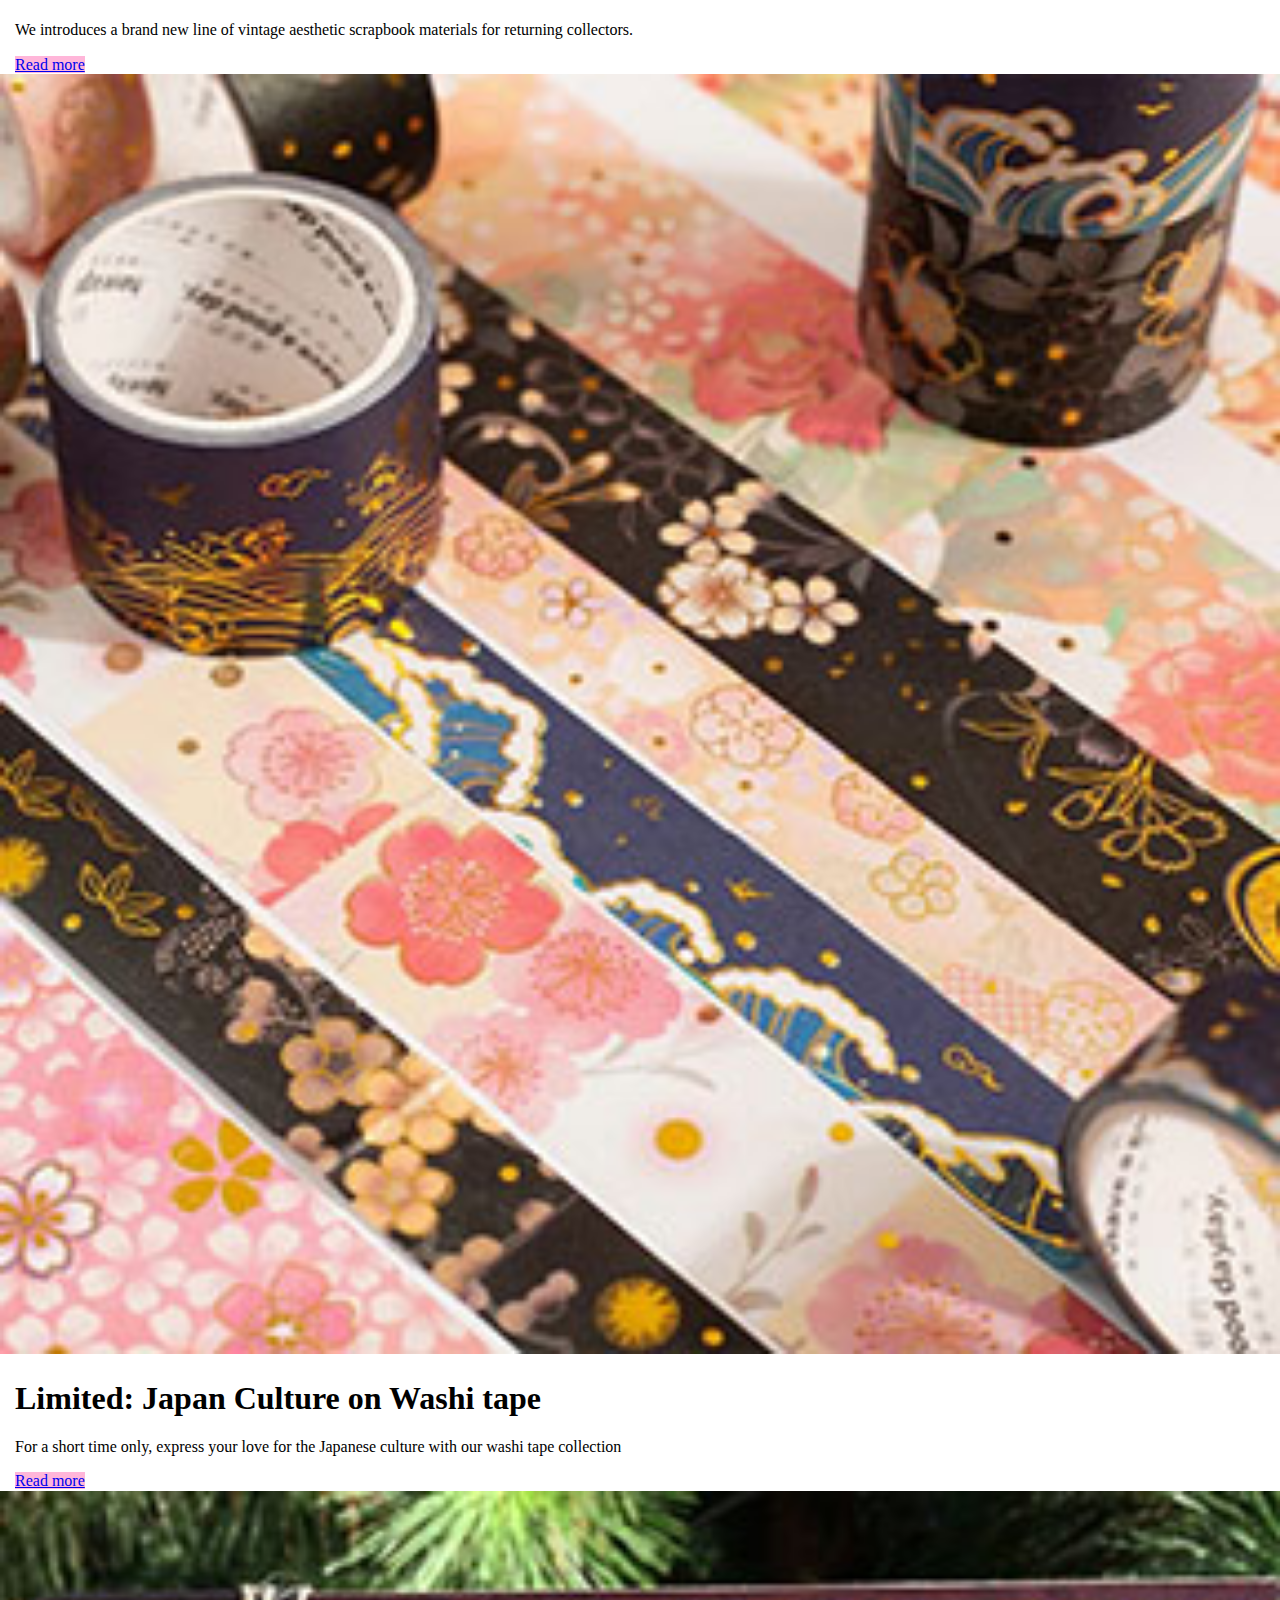
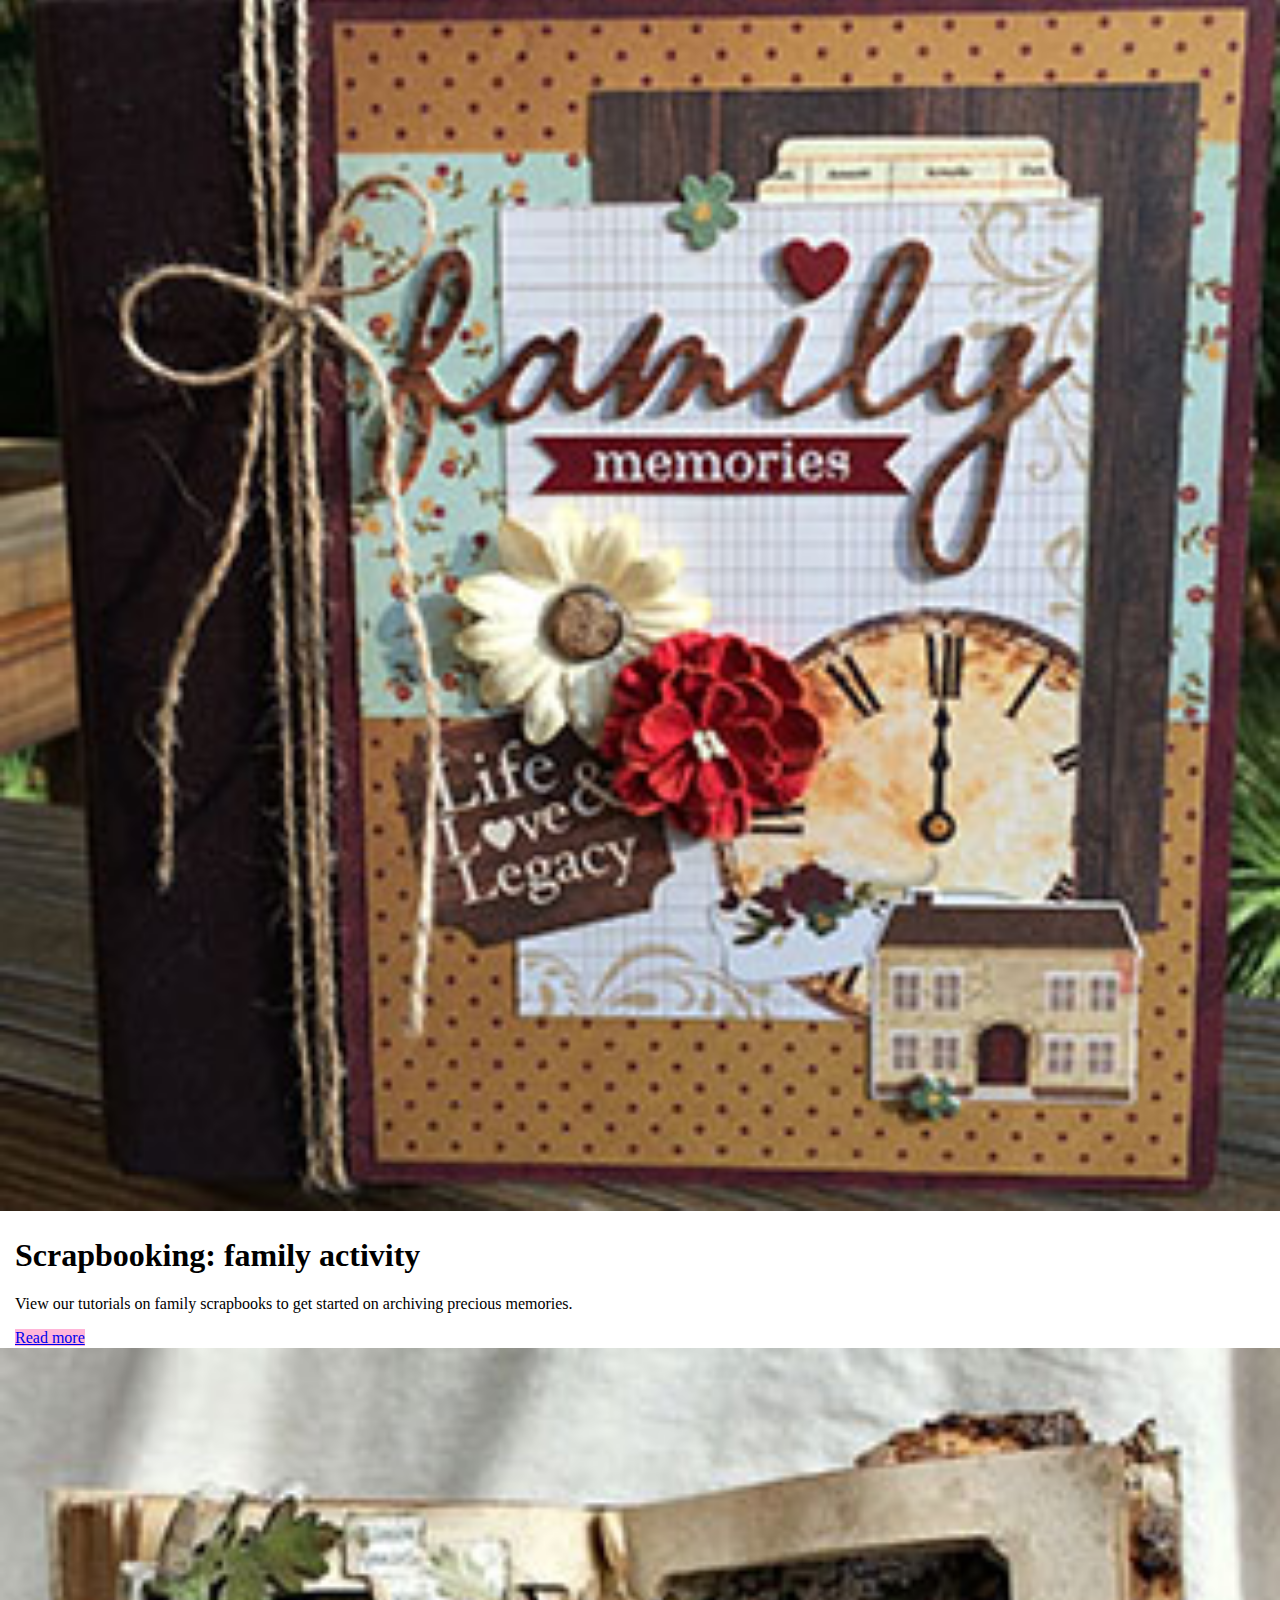
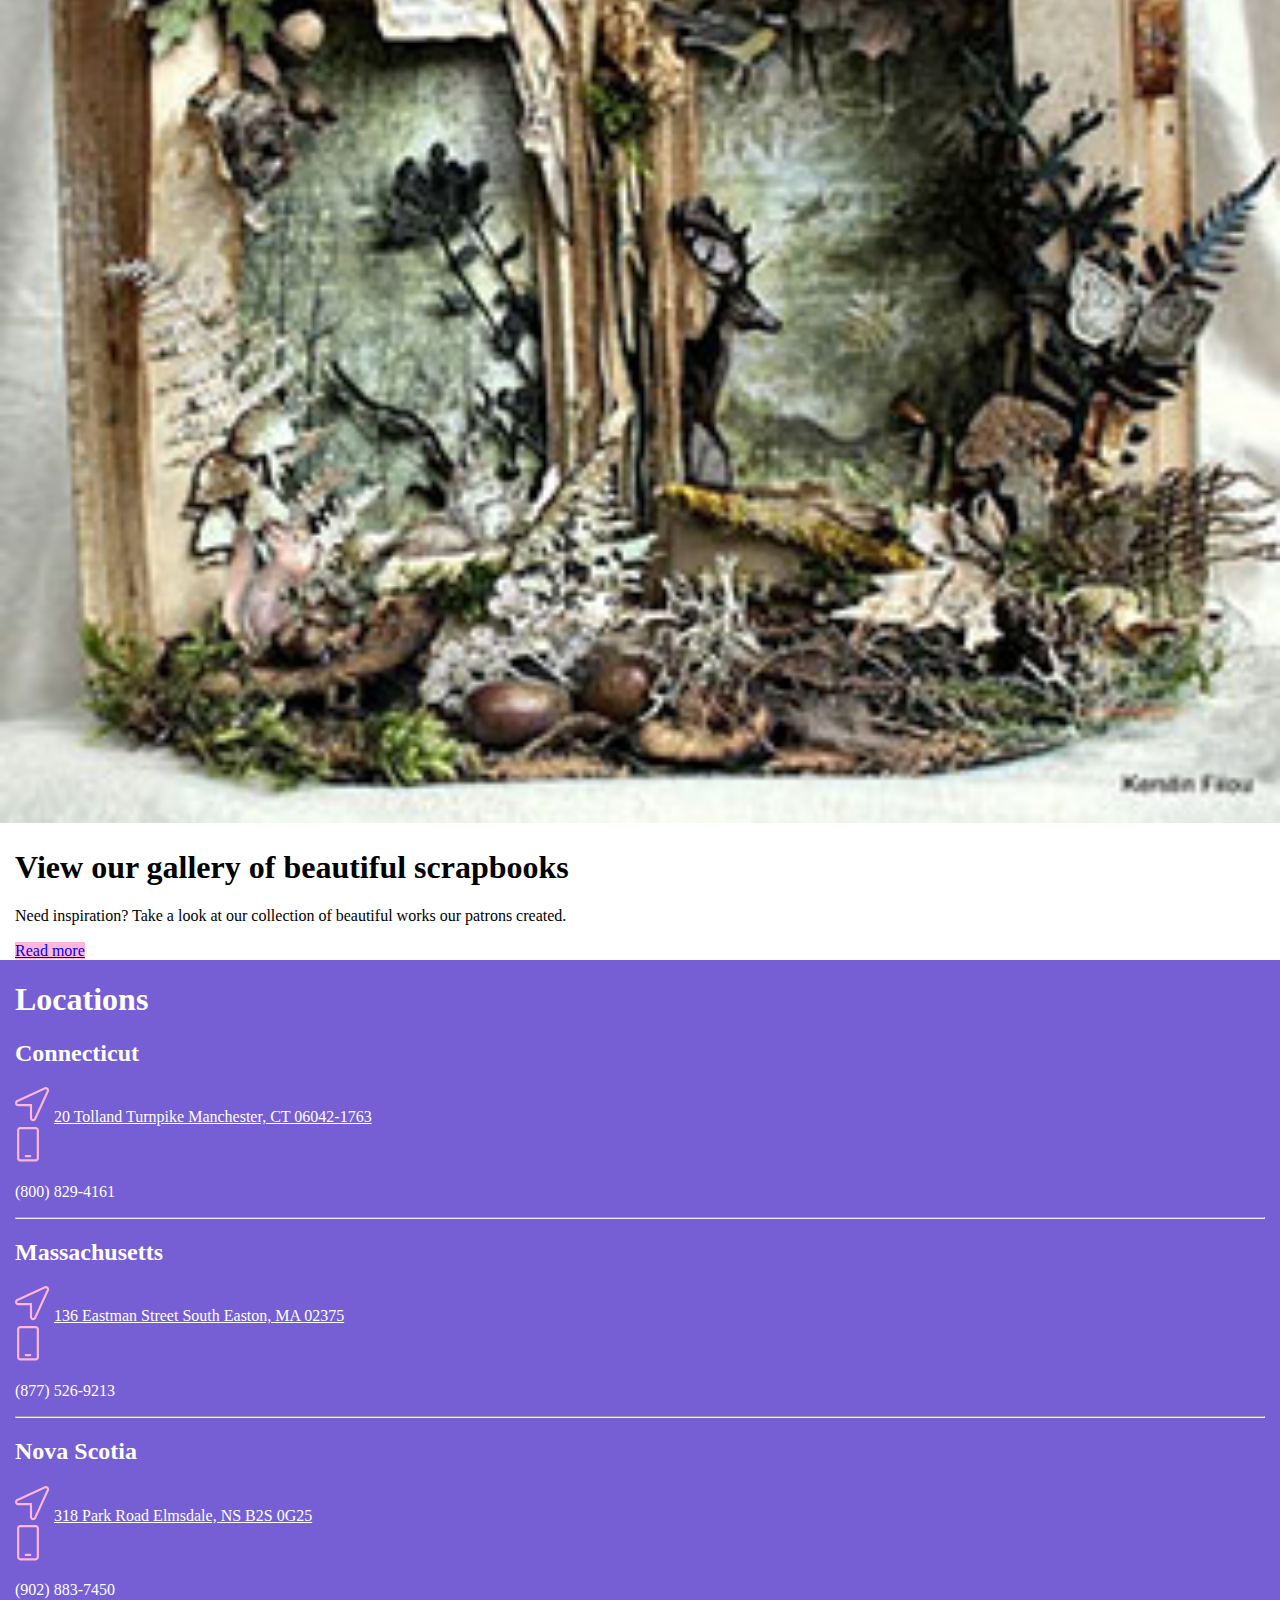
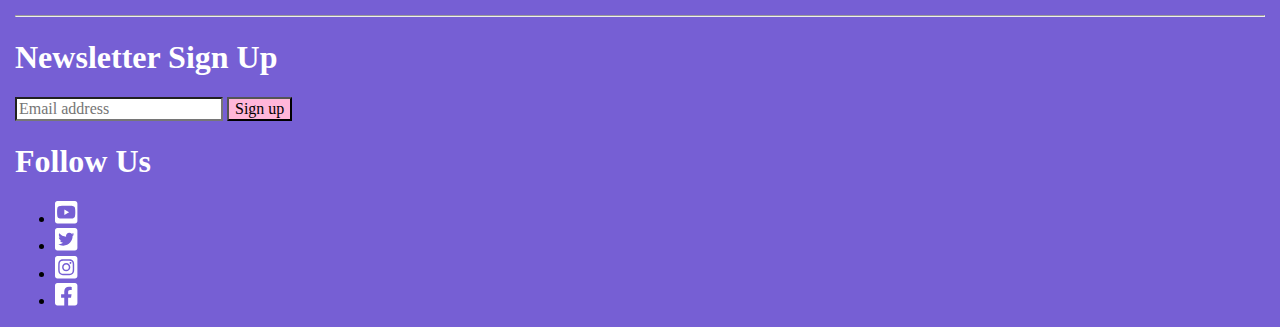
==== commit 2f0df066: "footer" ====
--- a/deploy/index.html
+++ b/deploy/index.html
@@ -24,7 +24,7 @@
         <form action="#">
         <input type="text" placeholder="Search our inventory">
         <button class="button-box" type="submit">
-          <img class="search-icon" src="icons/search.jpg" alt="search">
+          <img class="search-icon" src="img/icons/search.svg" alt="search">
         </button>
         </form>
       </div>
@@ -183,48 +183,51 @@
         </div>
     </section>
 
-    <footer class="footer-background">
+    <footer class="footer-background container">
+      
+      <div class="content">
+      
       <div>
         <!--Locations-->
-        <h1>Locations</h1>
-        
-        <h2>Connecticut</h2>
-          <img class="arrow-icon" src="icons/arrow.jpg" alt="arrow">
-            <a href="#">
+        <h1 class="white-text">Locations</h1>
+        
+        <h2 class="white-text">Connecticut</h2>
+          <img class="arrow-icon" src="img/icons/arrow.svg" alt="arrow">
+            <a class="white-text" href="#">
               20 Tolland  Turnpike
               Manchester, CT 06042-1763
             </a>
             <br>
-          <img class="phone-icon" src="icons/phone.jpg" alt="phone">
-            <p>(800) 829-4161</p>
+          <img class="phone-icon" src="img/icons/phone.svg" alt="phone">
+            <p class="white-text">(800) 829-4161</p>
         <hr>
         
-        <h2>Massachusetts</h2>
-          <img class="arrow-icon" src="icons/arrow.jpg" alt="arrow">
-            <a href="#">
+        <h2 class="white-text">Massachusetts</h2>
+          <img class="arrow-icon" src="img/icons/arrow.svg" alt="arrow">
+            <a class="white-text" href="#">
             136 Eastman Street South 
             Easton,  MA 02375
              </a>
               <br>
-          <img class="phone-icon" src="icons/phone.jpg" alt="phone">
-            <p>(877)  526-9213</p>
+          <img class="phone-icon" src="img/icons/phone.svg" alt="phone">
+            <p class="white-text">(877)  526-9213</p>
         <hr>
 
-        <h2>Nova Scotia</h2>
-          <img class="arrow-icon" src="icons/arrow.jpg" alt="arrow">
-            <a href="#">
+        <h2 class="white-text">Nova Scotia</h2>
+          <img class="arrow-icon" src="img/icons/arrow.svg" alt="arrow">
+            <a class="white-text" href="#">
               318 Park Road 
               Elmsdale, NS B2S 0G25
              </a>
               <br>
-          <img class="phone-icon" src="icons/phone.jpg" alt="phone">
-            <p>(902) 883-7450</p>
+          <img class="phone-icon" src="img/icons/phone.svg" alt="phone">
+            <p class="white-text">(902) 883-7450</p>
         <hr>
     </div>
 
     <div>
     <!--Sign in-->
-      <h1>Newsletter Sign Up</h1>
+      <h1 class="white-text">Newsletter Sign Up</h1>
       <form action="#">
         <input type="text" placeholder="Email address">
         <button class="button-box">
@@ -234,17 +237,20 @@
     </div>
 
     <div>
-      <h1>Follow Us</h1>
+      <h1 class="white-text">Follow Us</h1>
       <ul>
-        <li> <img src="icons/youtube.jpg" alt="youtube"> </li>
-
-        <li> <img src="icons/twitter.jpg" alt="twitter"> </li>
-
-        <li> <img src="icons/insta.jpg" alt="insta"> </li>
-
-        <li> <img src="icons/facebook.jpg" alt="facebook"> </li>
+        <li> <img src="img/icons/youtube.svg" alt="youtube"> </li>
+
+        <li> <img src="img/icons/twitter.svg" alt="twitter"> </li>
+
+        <li> <img src="img/icons/insta.svg" alt="insta"> </li>
+
+        <li> <img src="img/icons/facebook.svg" alt="facebook"> </li>
       </ul>
     </div>
+
+  </div>
+
     </footer>
     <!--Finally, freedom :DD-->
 
--- a/deploy/css/styles.css
+++ b/deploy/css/styles.css
@@ -395,13 +395,17 @@
 }
 
 .arrow-icon {
-  width: 70px;
-  height: 70px;
+  width: 35px;
+  height: 35px;
 }
 
 .phone-icon {
-  width: 16px;
-  height: 25.6px;
+  width: 26px;
+  height: 35.6px;
+}
+
+.white-text {
+  color: white;
 }
 
 /* =============
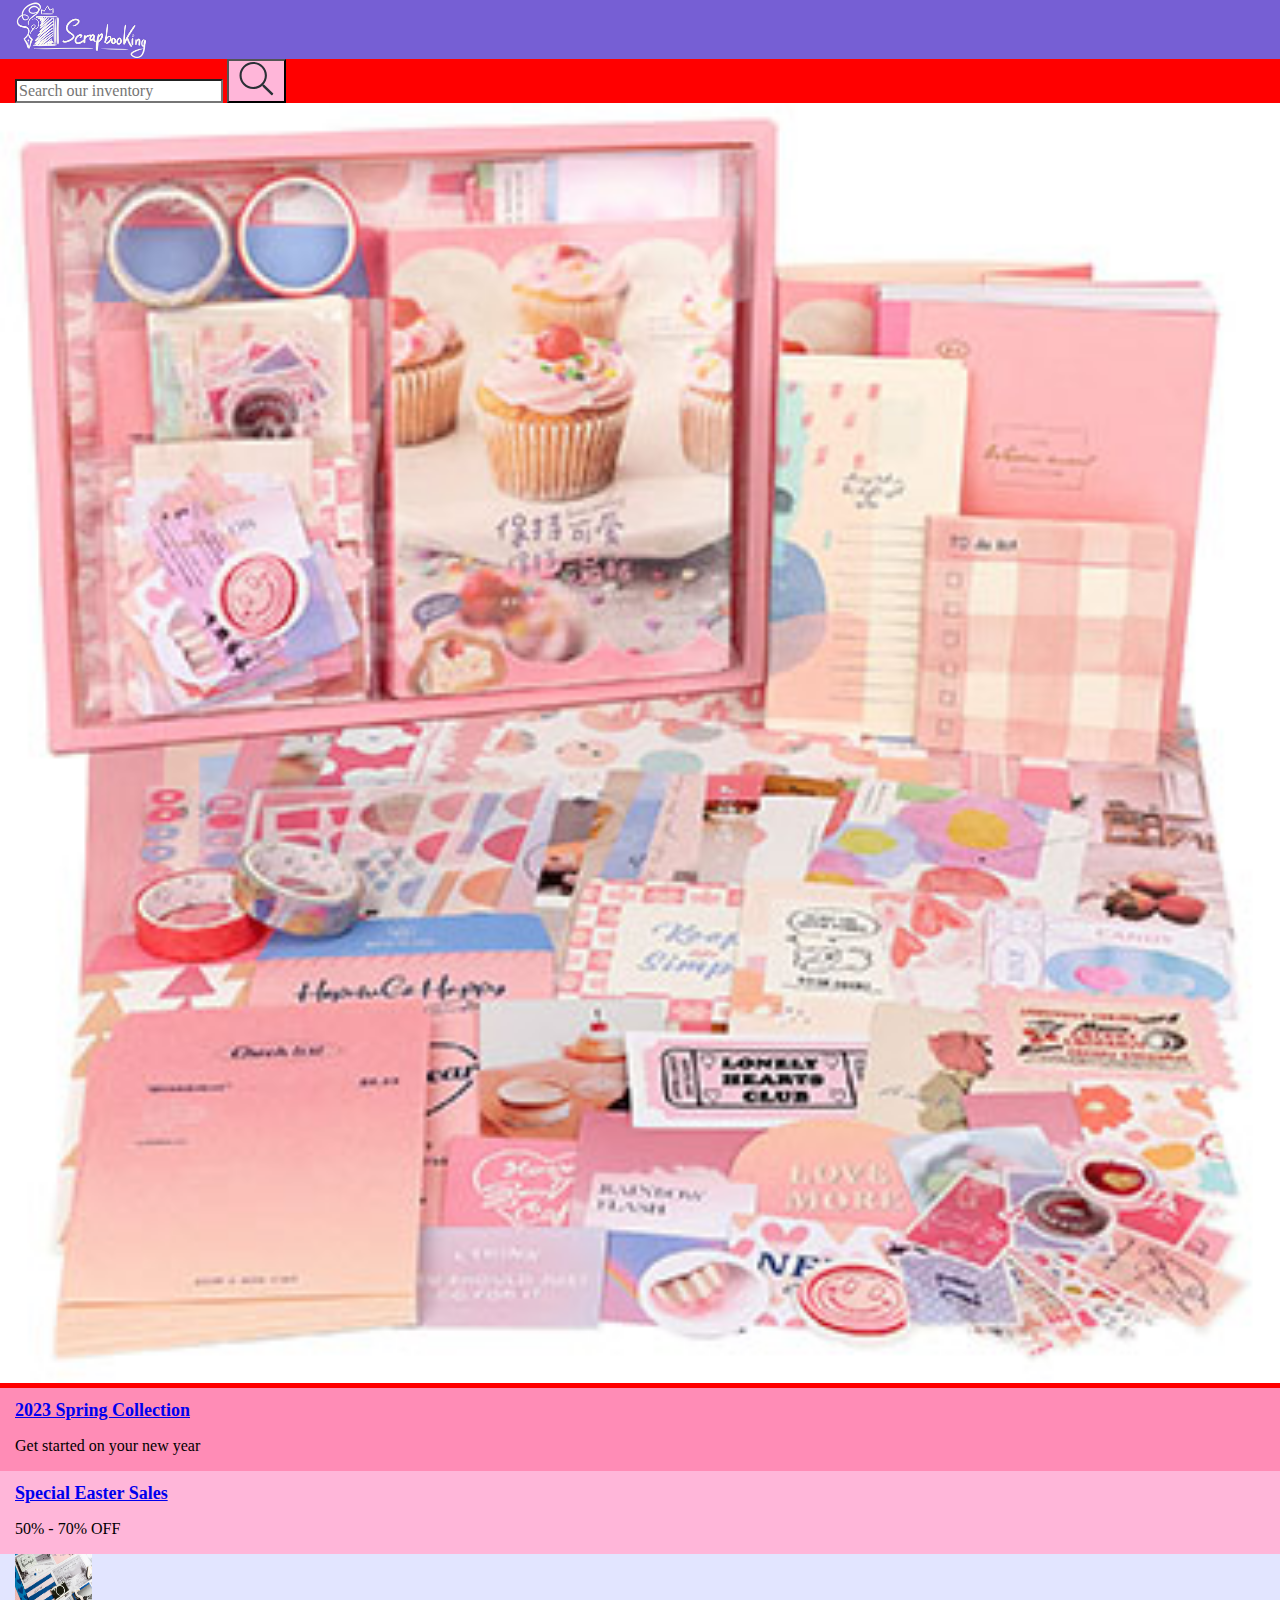
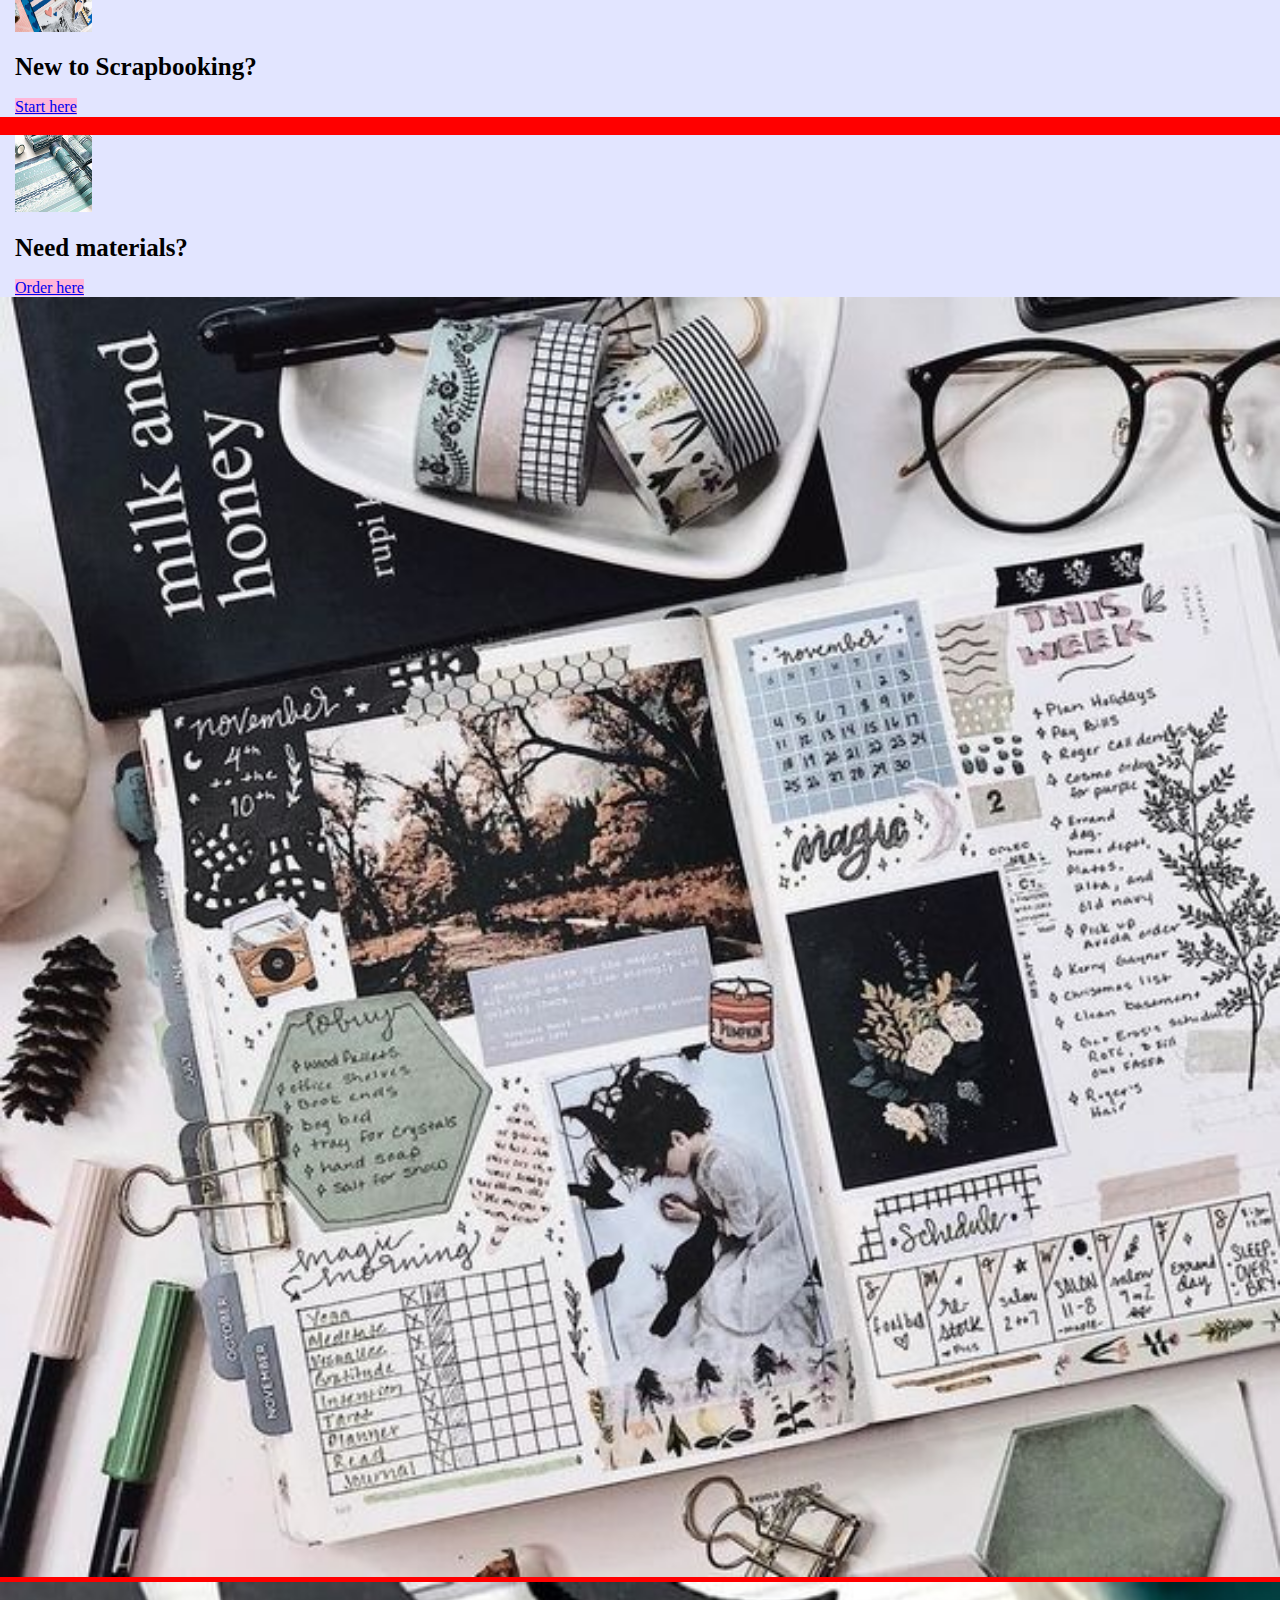
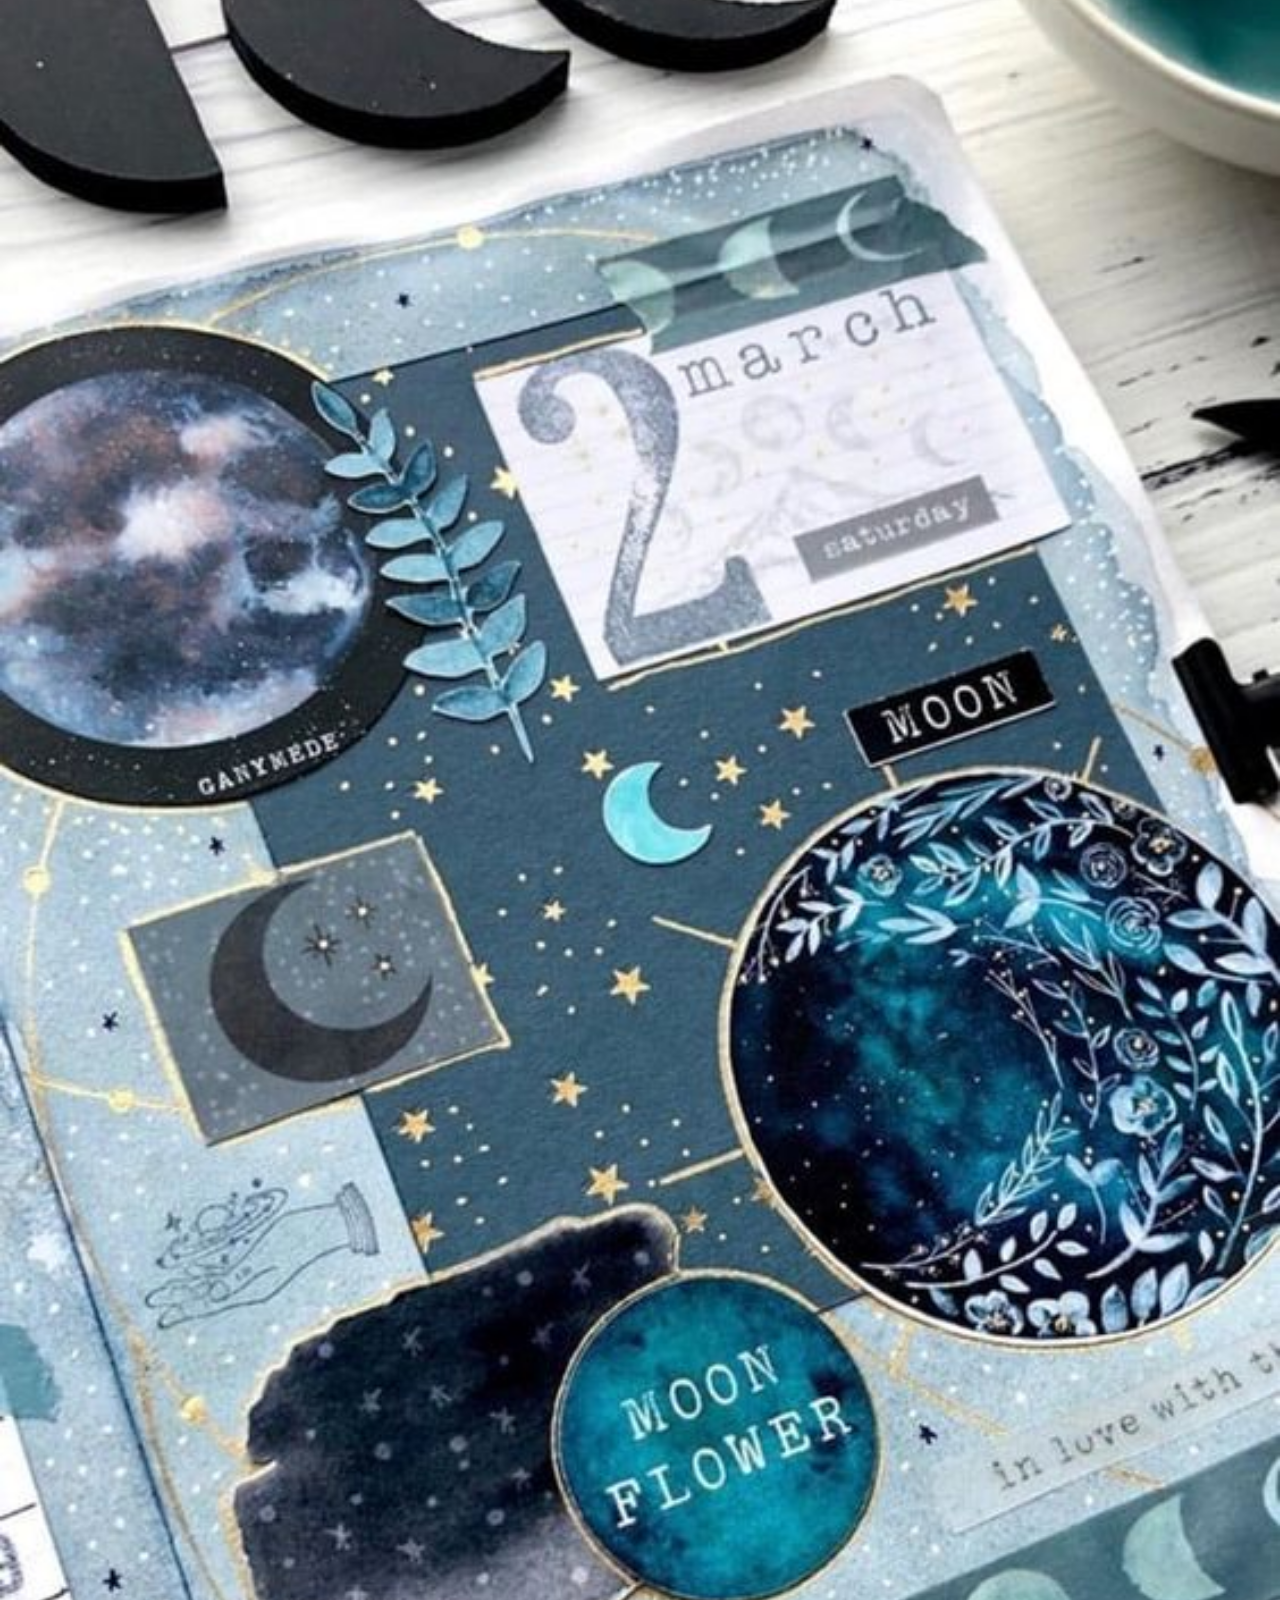
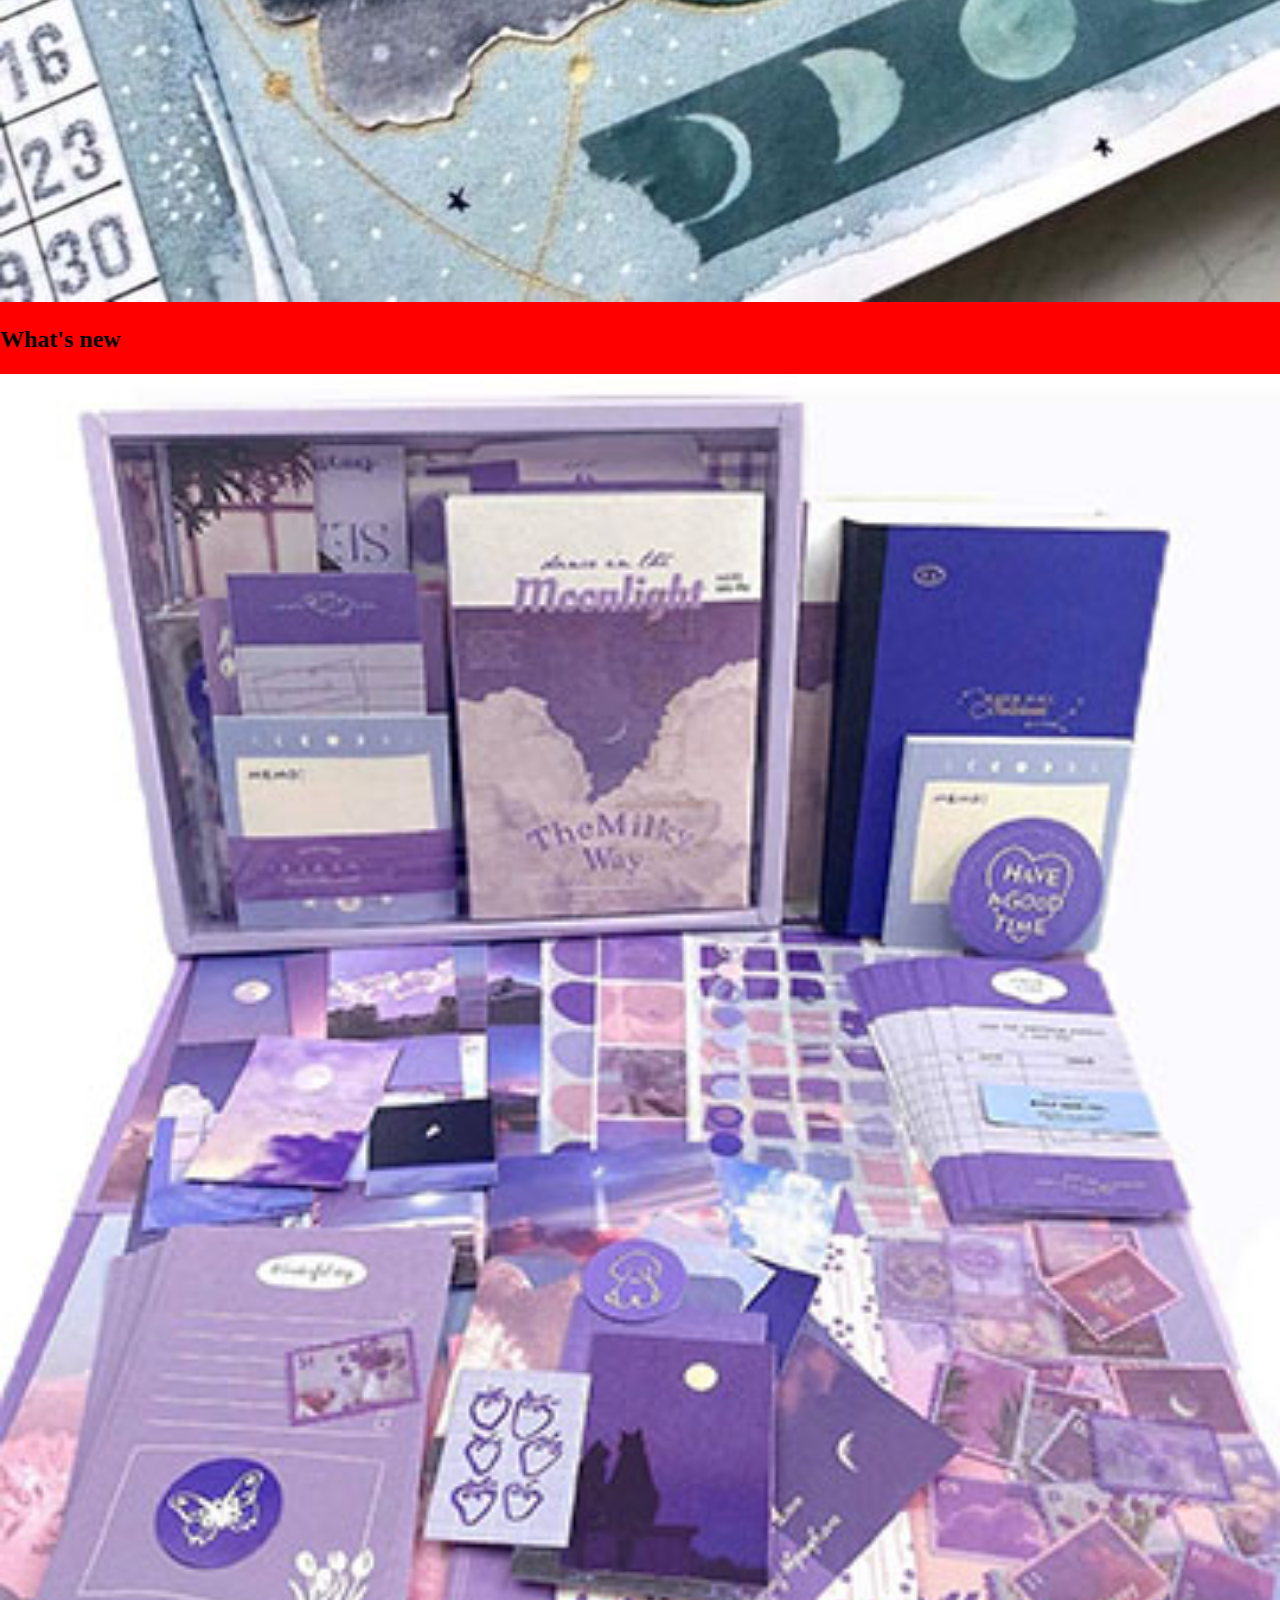
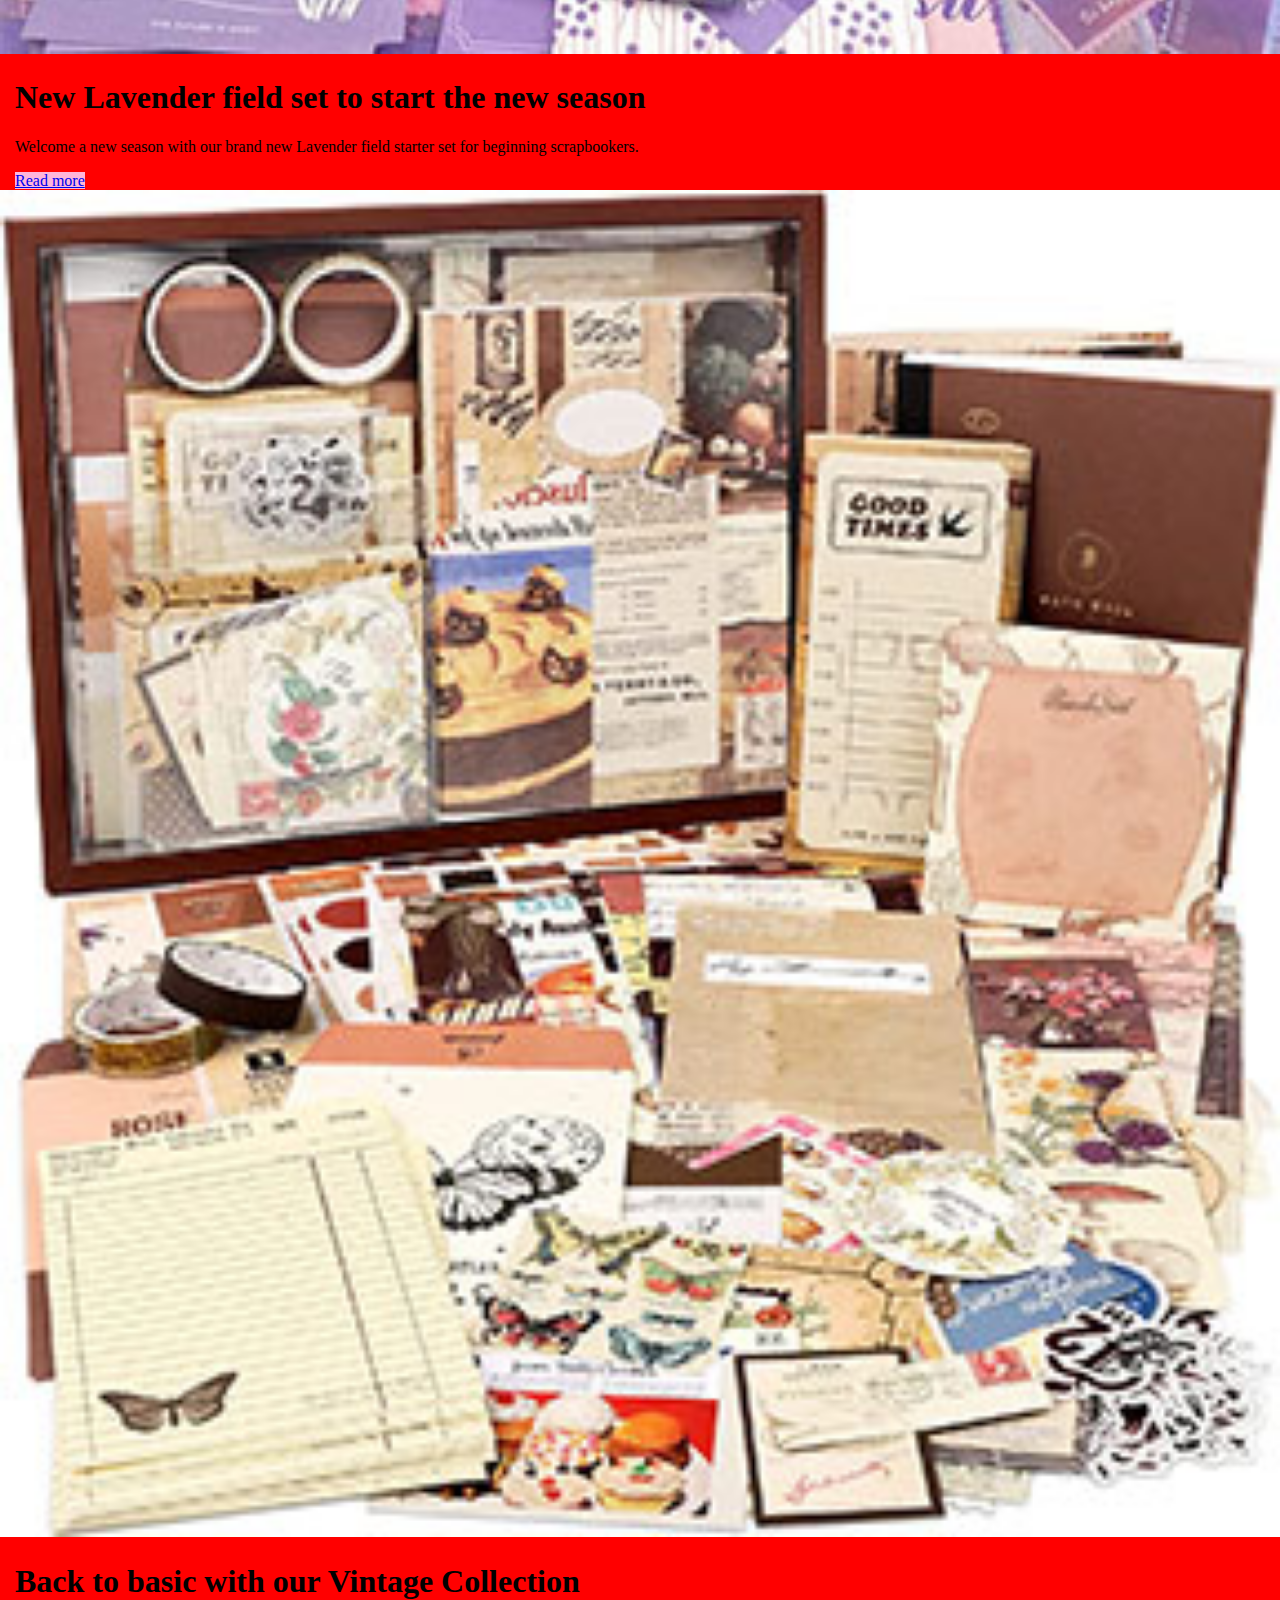
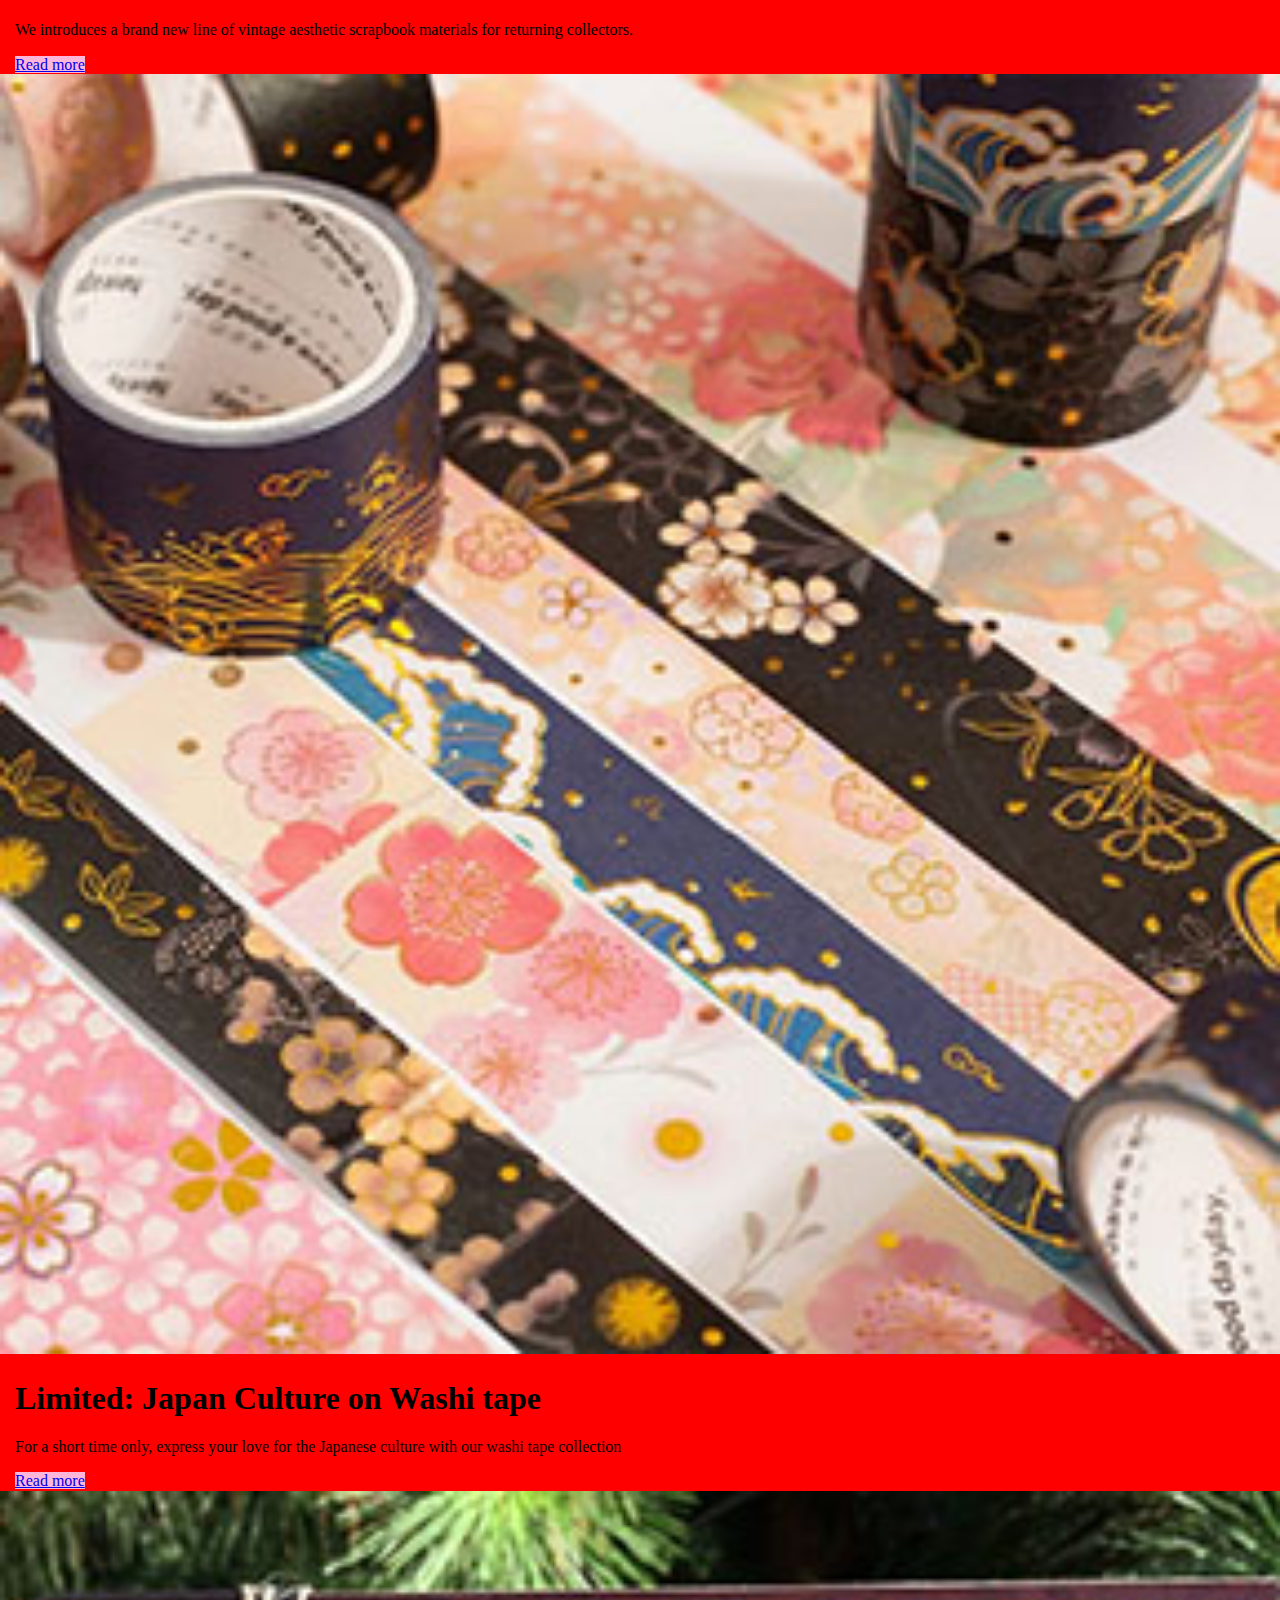
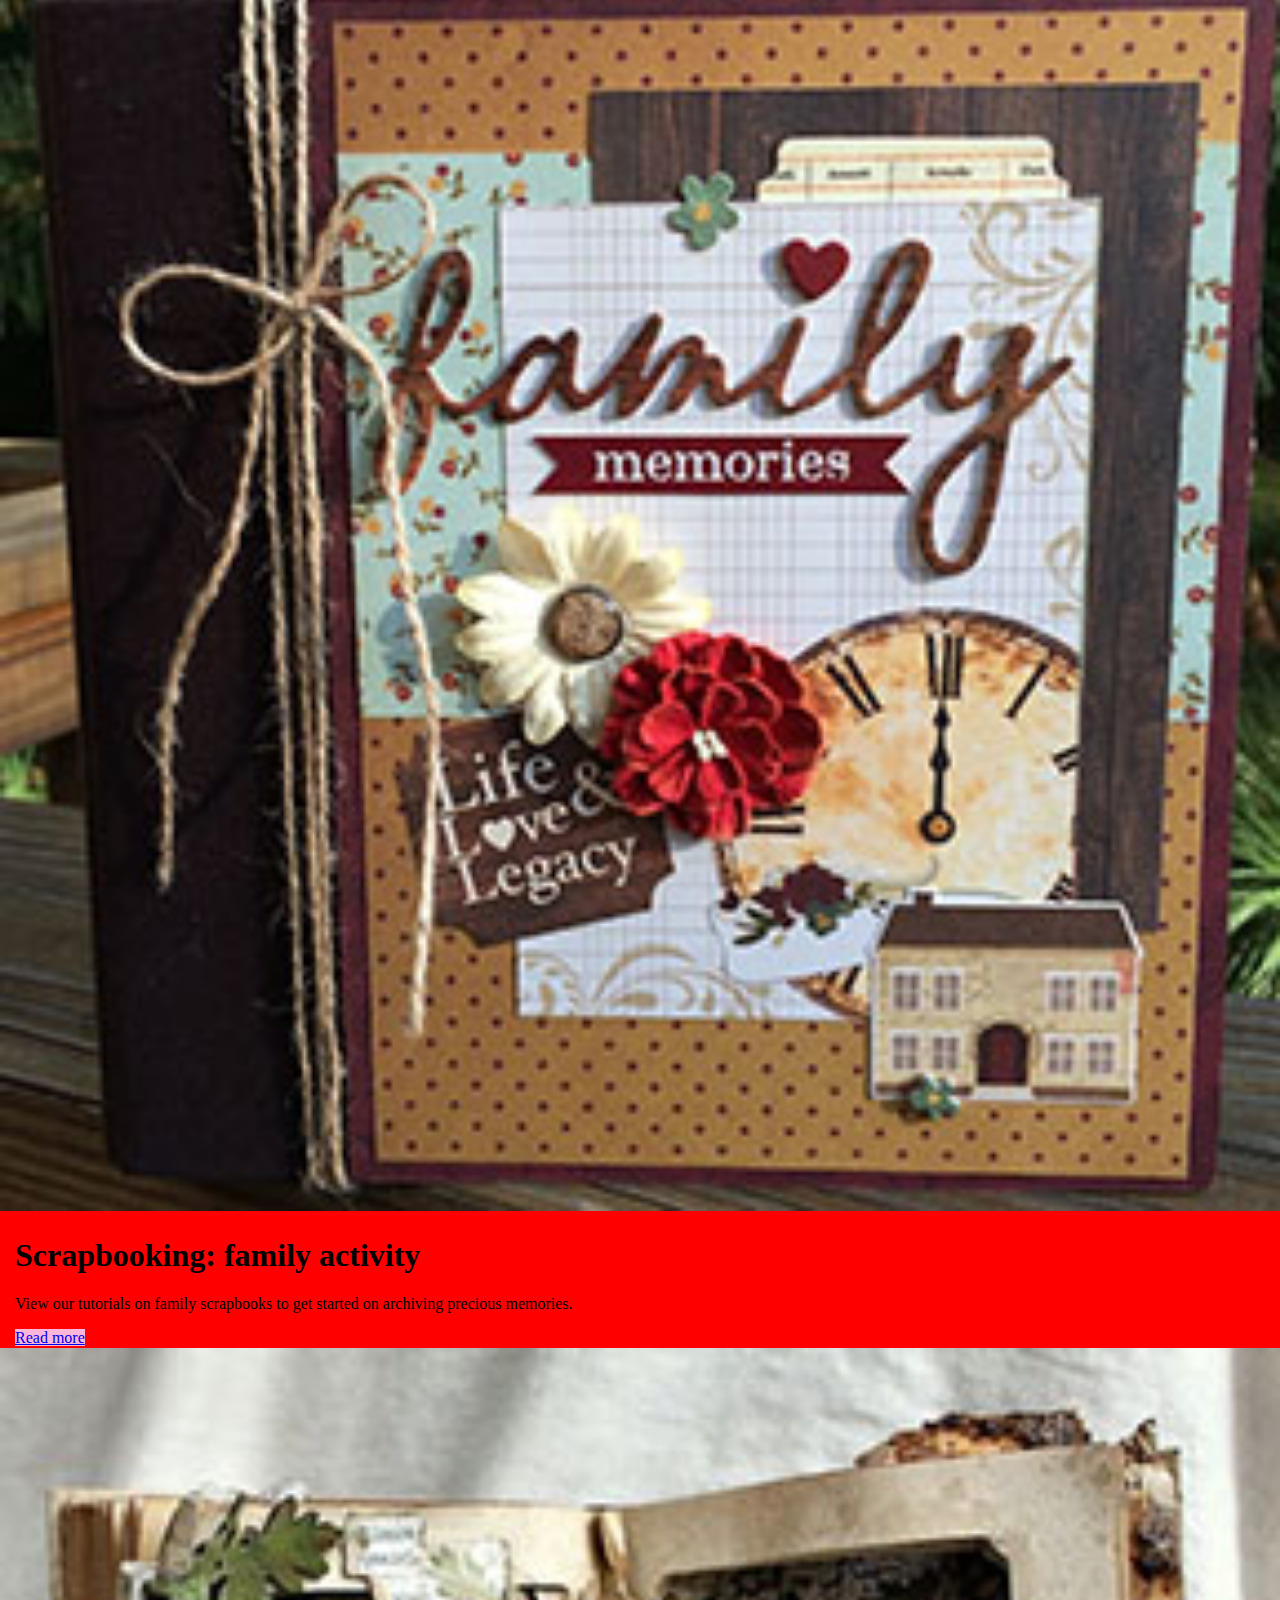
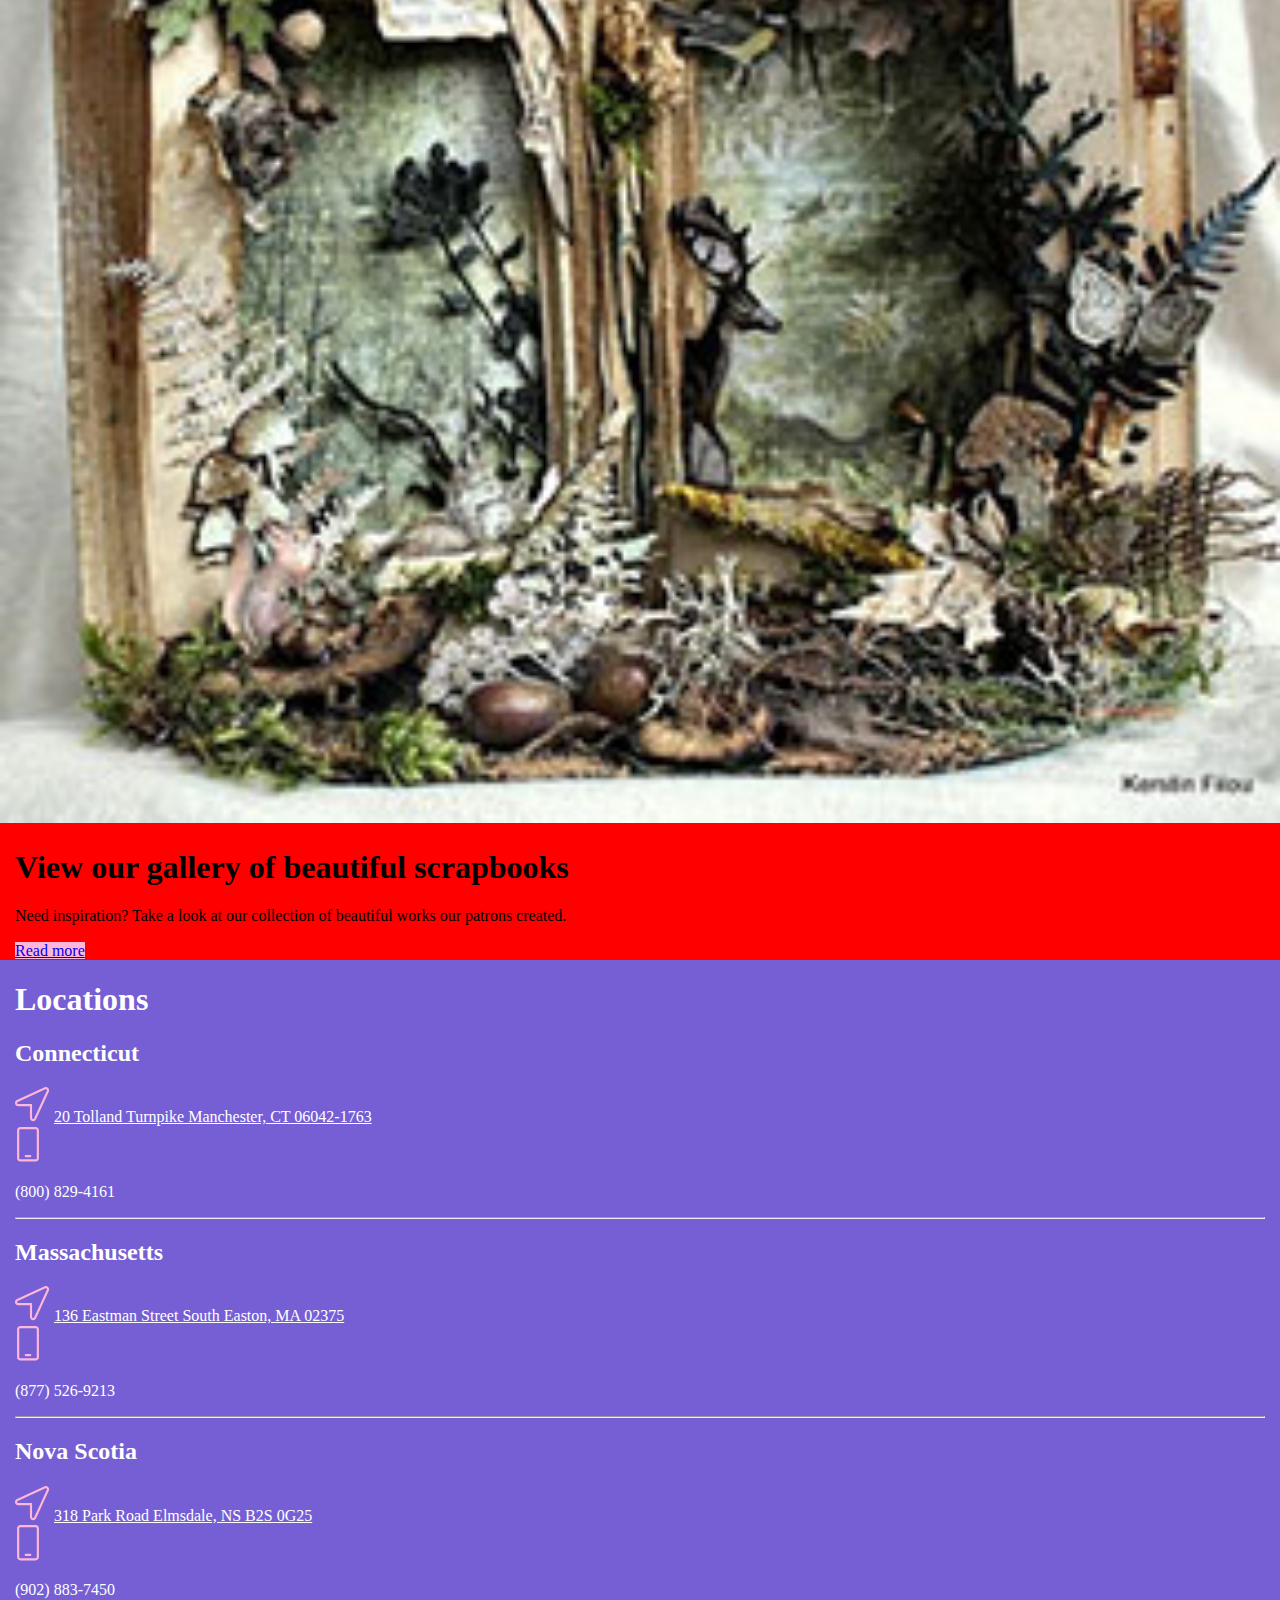
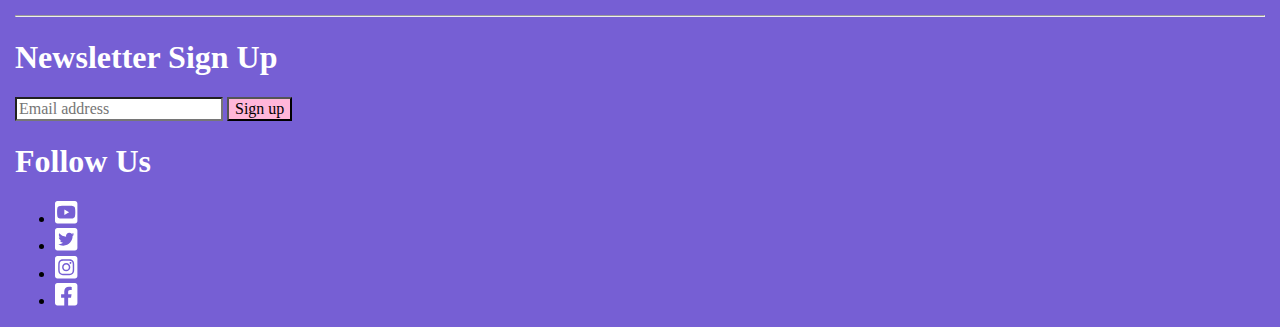
==== commit 909aa94d: "double check" ====
--- a/deploy/index.html
+++ b/deploy/index.html
@@ -37,6 +37,8 @@
       <img class="biggest-image" src="img/pink scrapbook.jpeg" alt="pink scrapbook">
     <br>
     
+    <section class="pink-banner">
+
     <div class="spring-box container">
     <section class="content">
       <h1 class="header1">
--- a/deploy/css/styles.css
+++ b/deploy/css/styles.css
@@ -408,9 +408,28 @@
   color: white;
 }
 
+@media (min-width: 768px) {
+  body {
+    background-color: plum;
+  }
+}
 /* =============
     Typography
 ============= */
+.header1 {
+  color: black;
+  font-size: 18px;
+}
+
+.p1 {
+  color: black;
+  font-size: 16px;
+}
+
+.white-text {
+  color: white;
+}
+
 /* =============
     Buttons
 ============= */
@@ -438,6 +457,32 @@
 /* =============
     Header
 ============= */
+.logo-box {
+  background-color: #765FD4;
+}
+
+.logo {
+  width: 133px;
+  height: 59px;
+}
+
+.biggest-image {
+  width: 100%;
+}
+
+.search-icon {
+  width: 43px;
+  height: 34px;
+}
+
 /* =============
     Footer
 ============= */
+/* =============
+    pink-banner
+============= */
+@media (min-width: 768px) {
+  body {
+    background-color: red;
+  }
+}
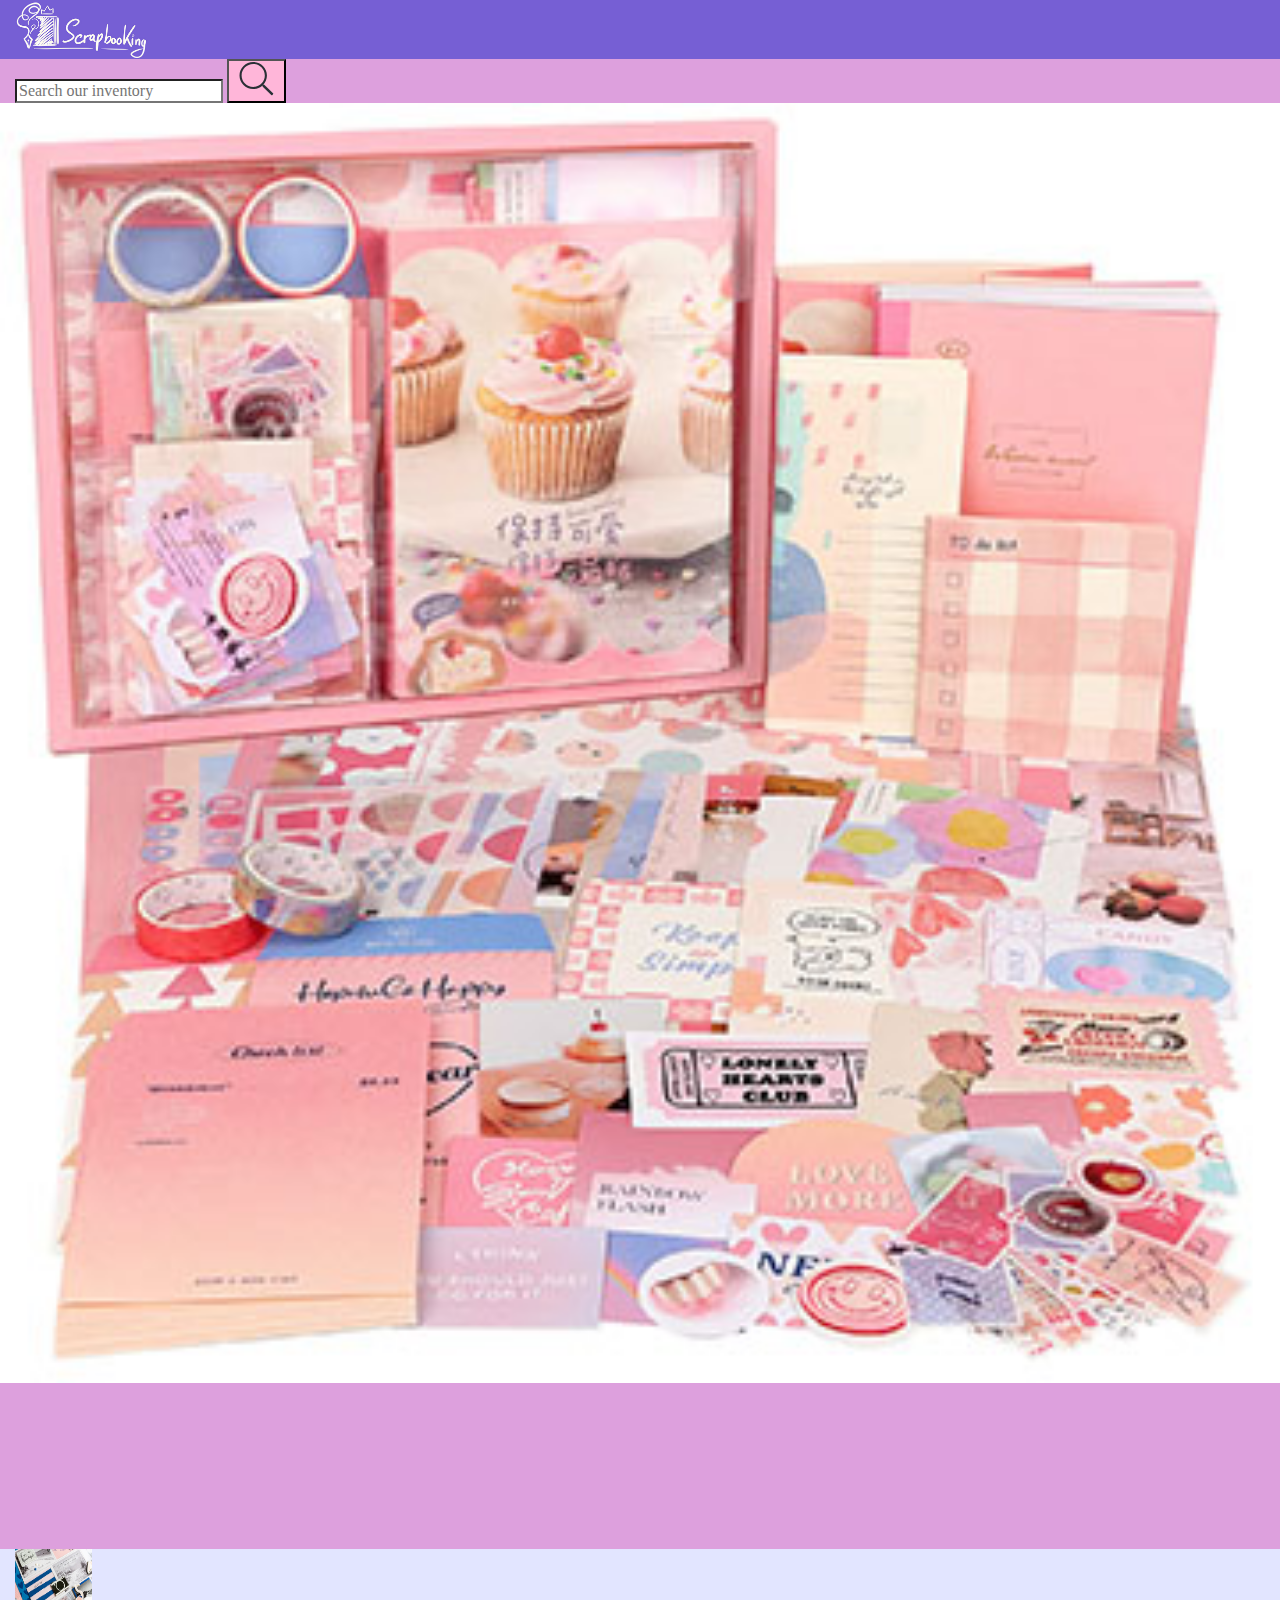
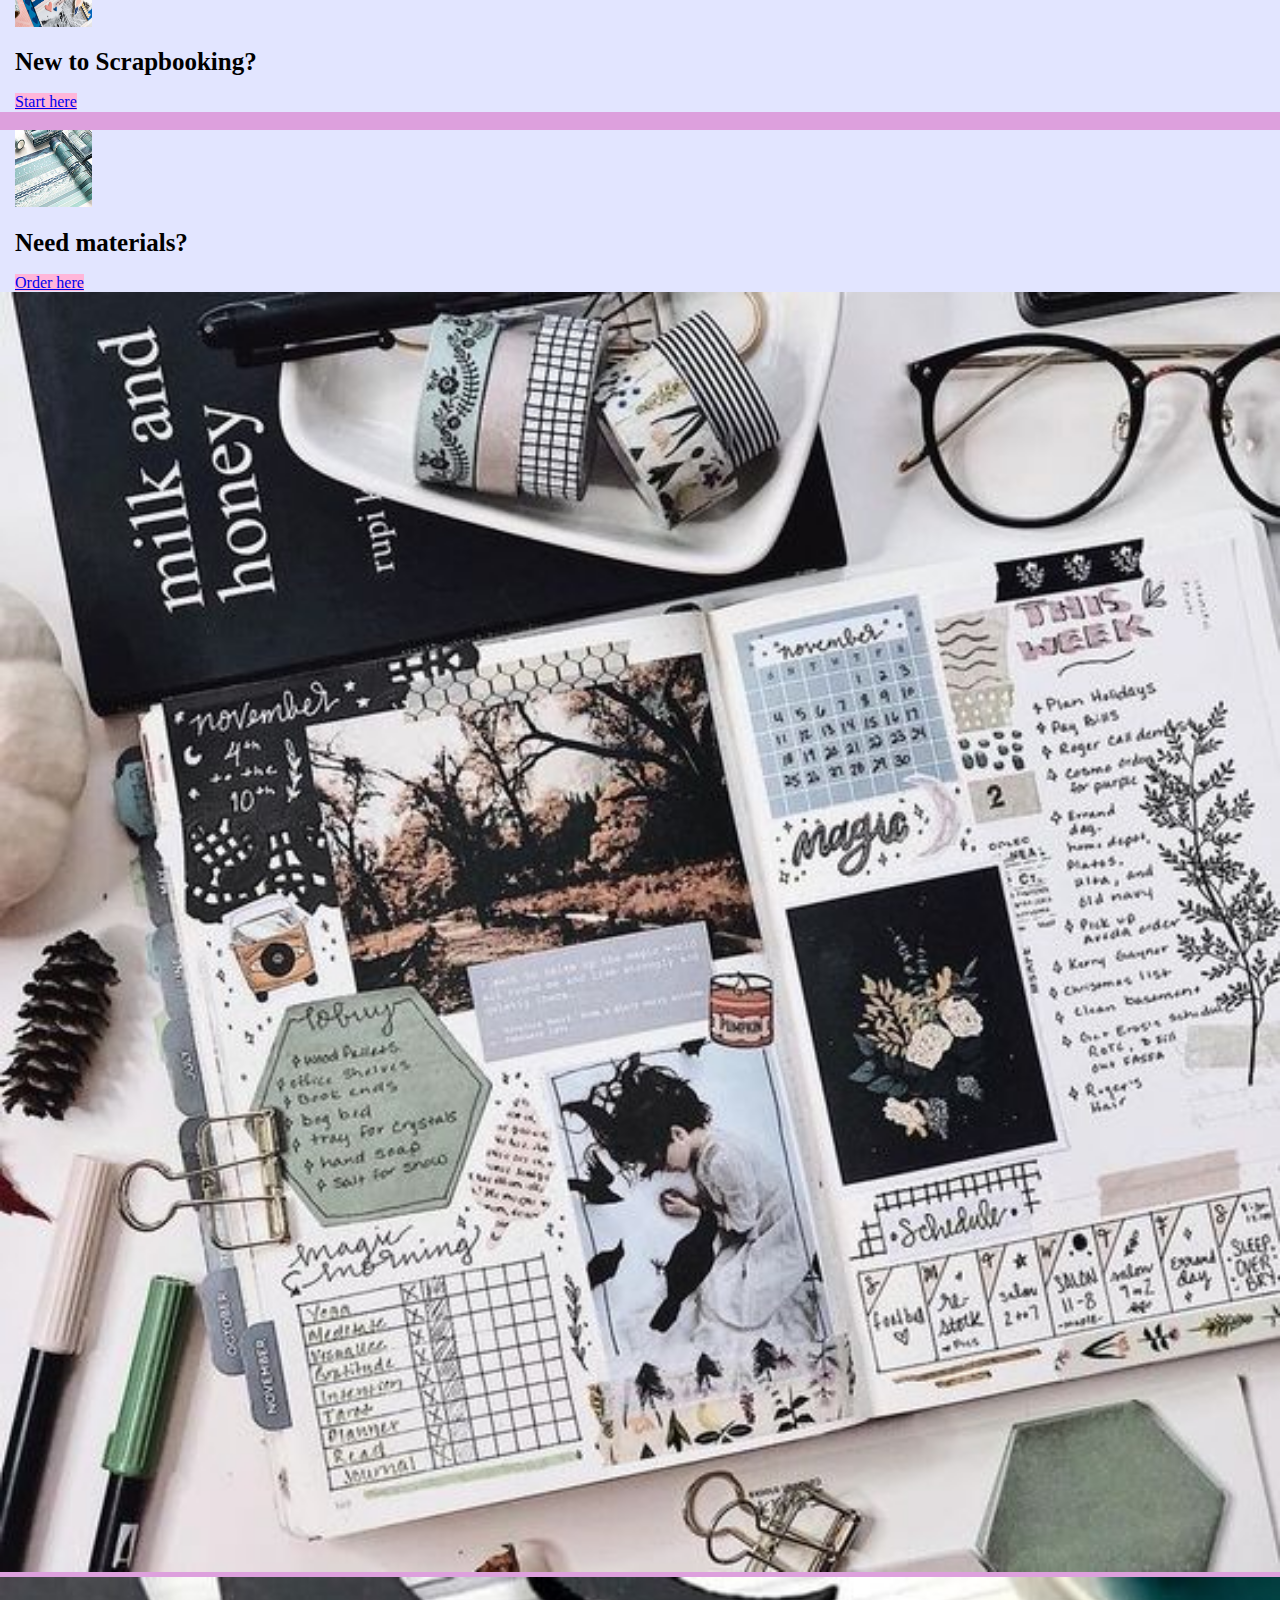
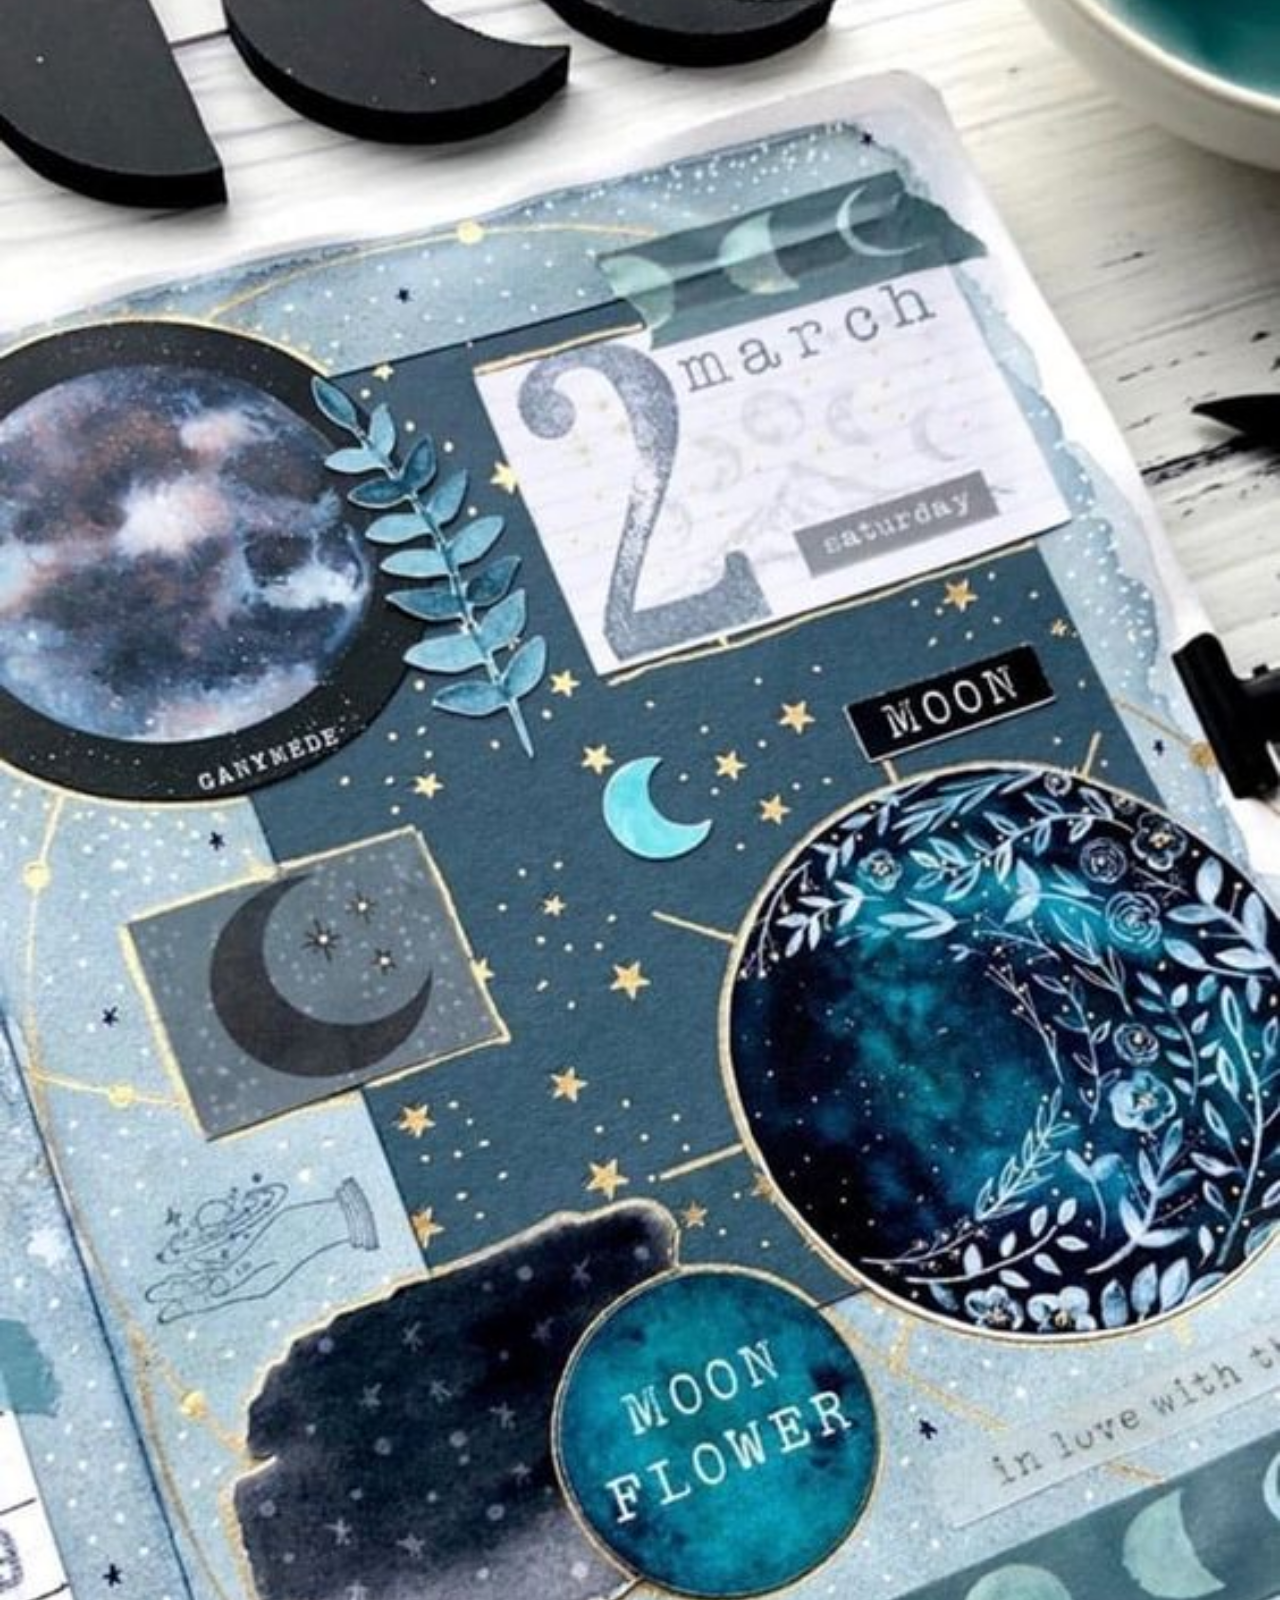
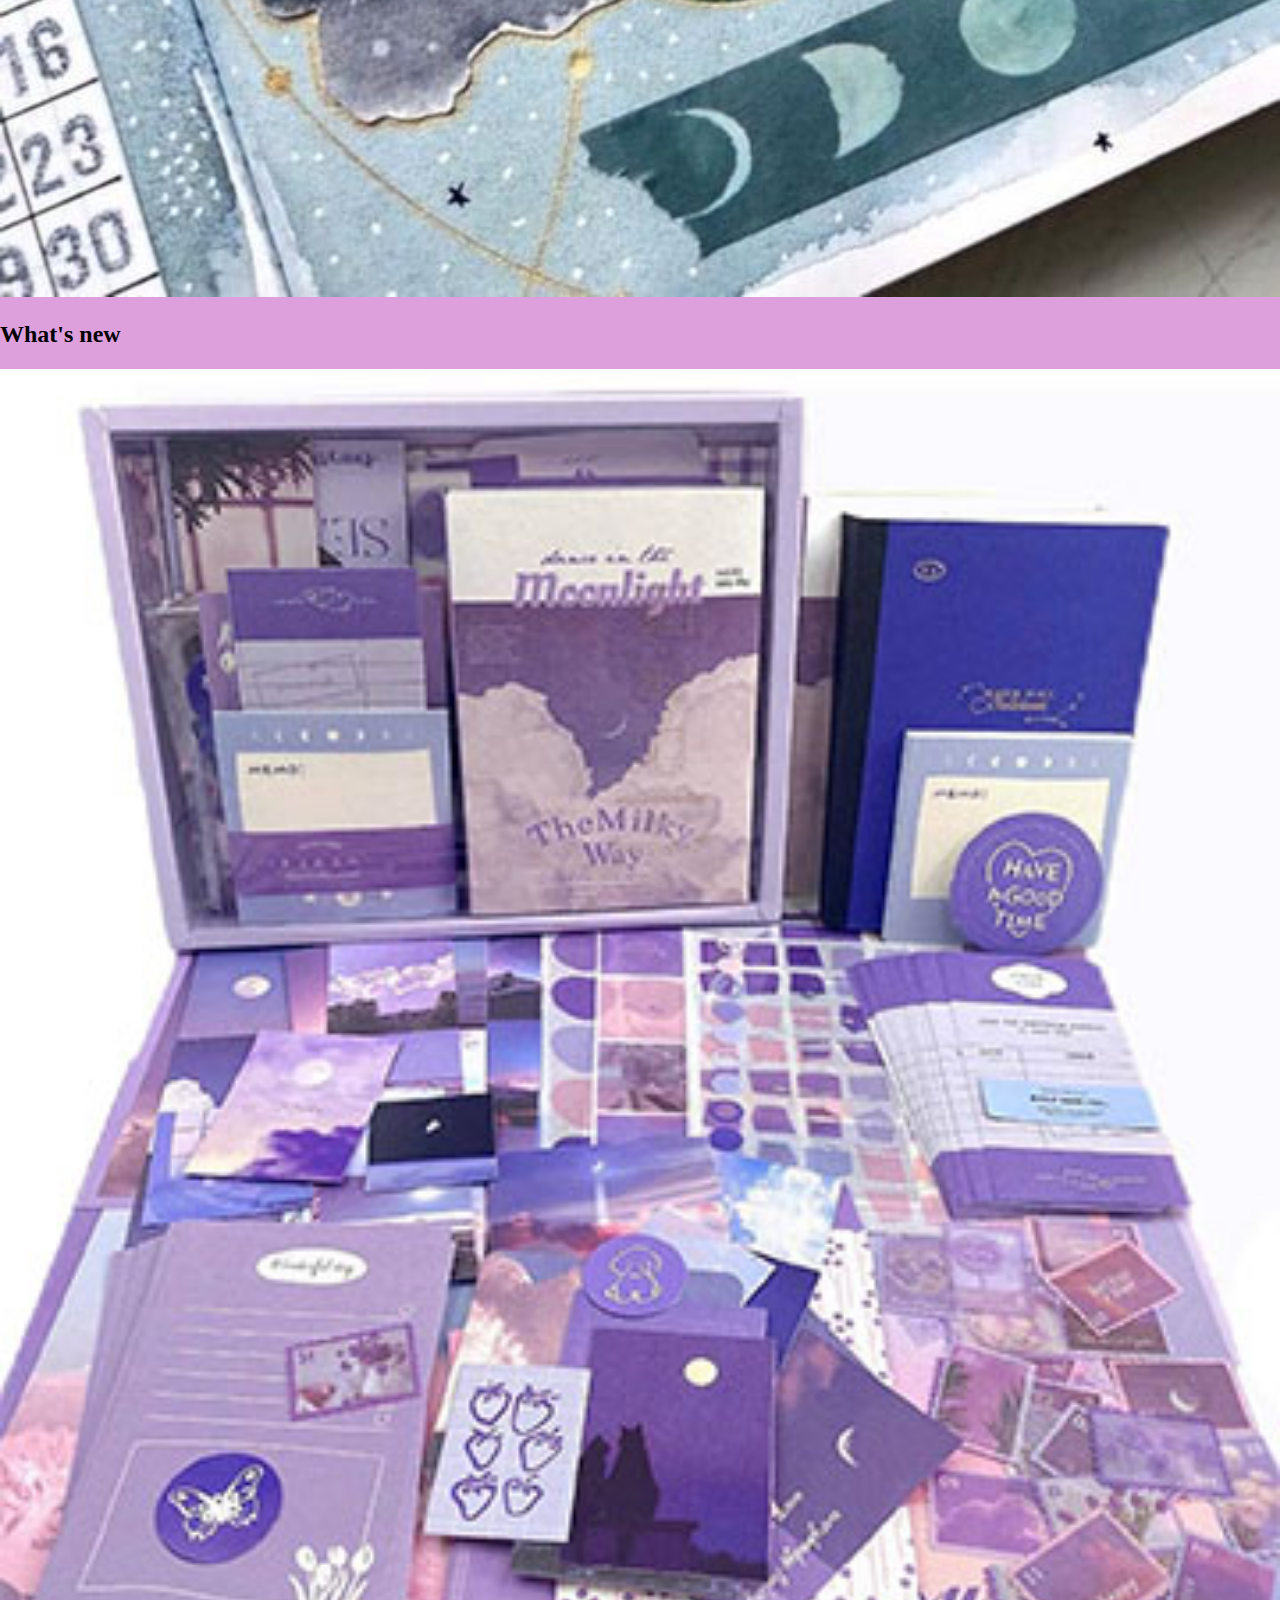
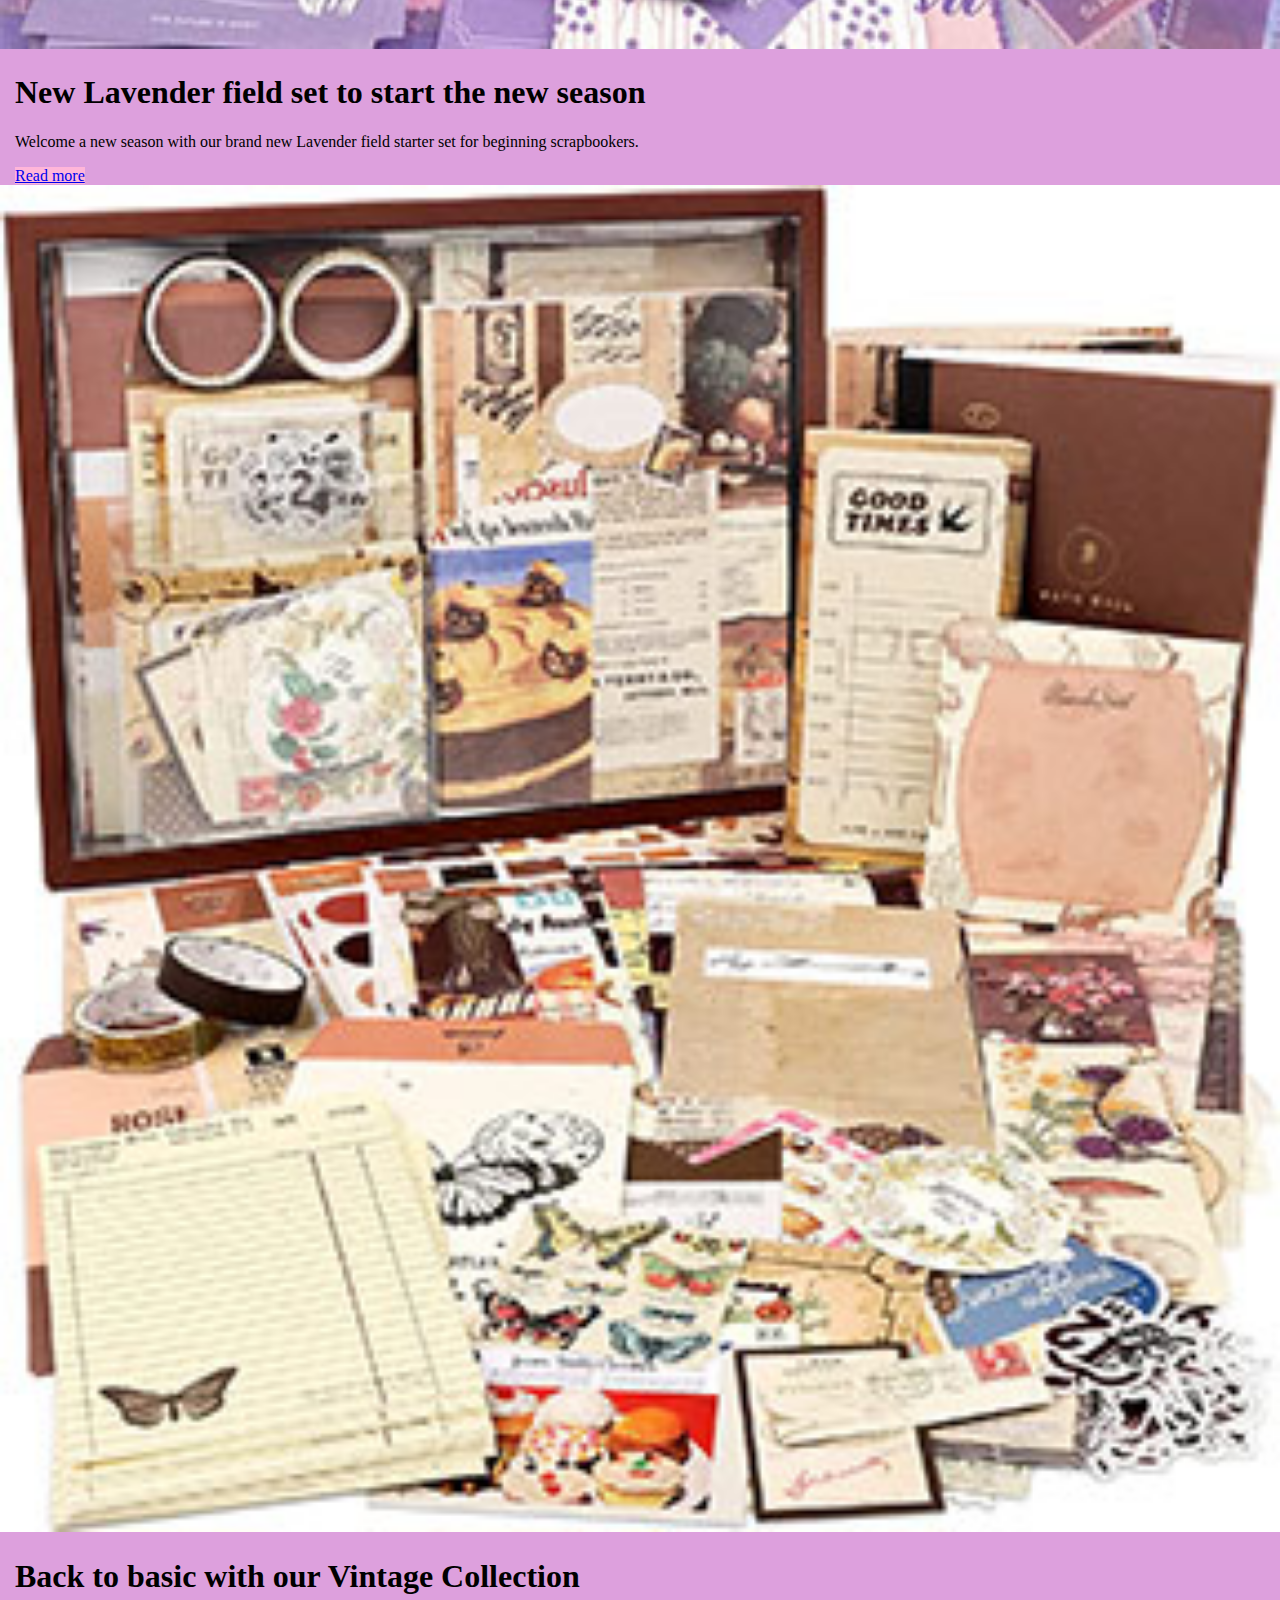
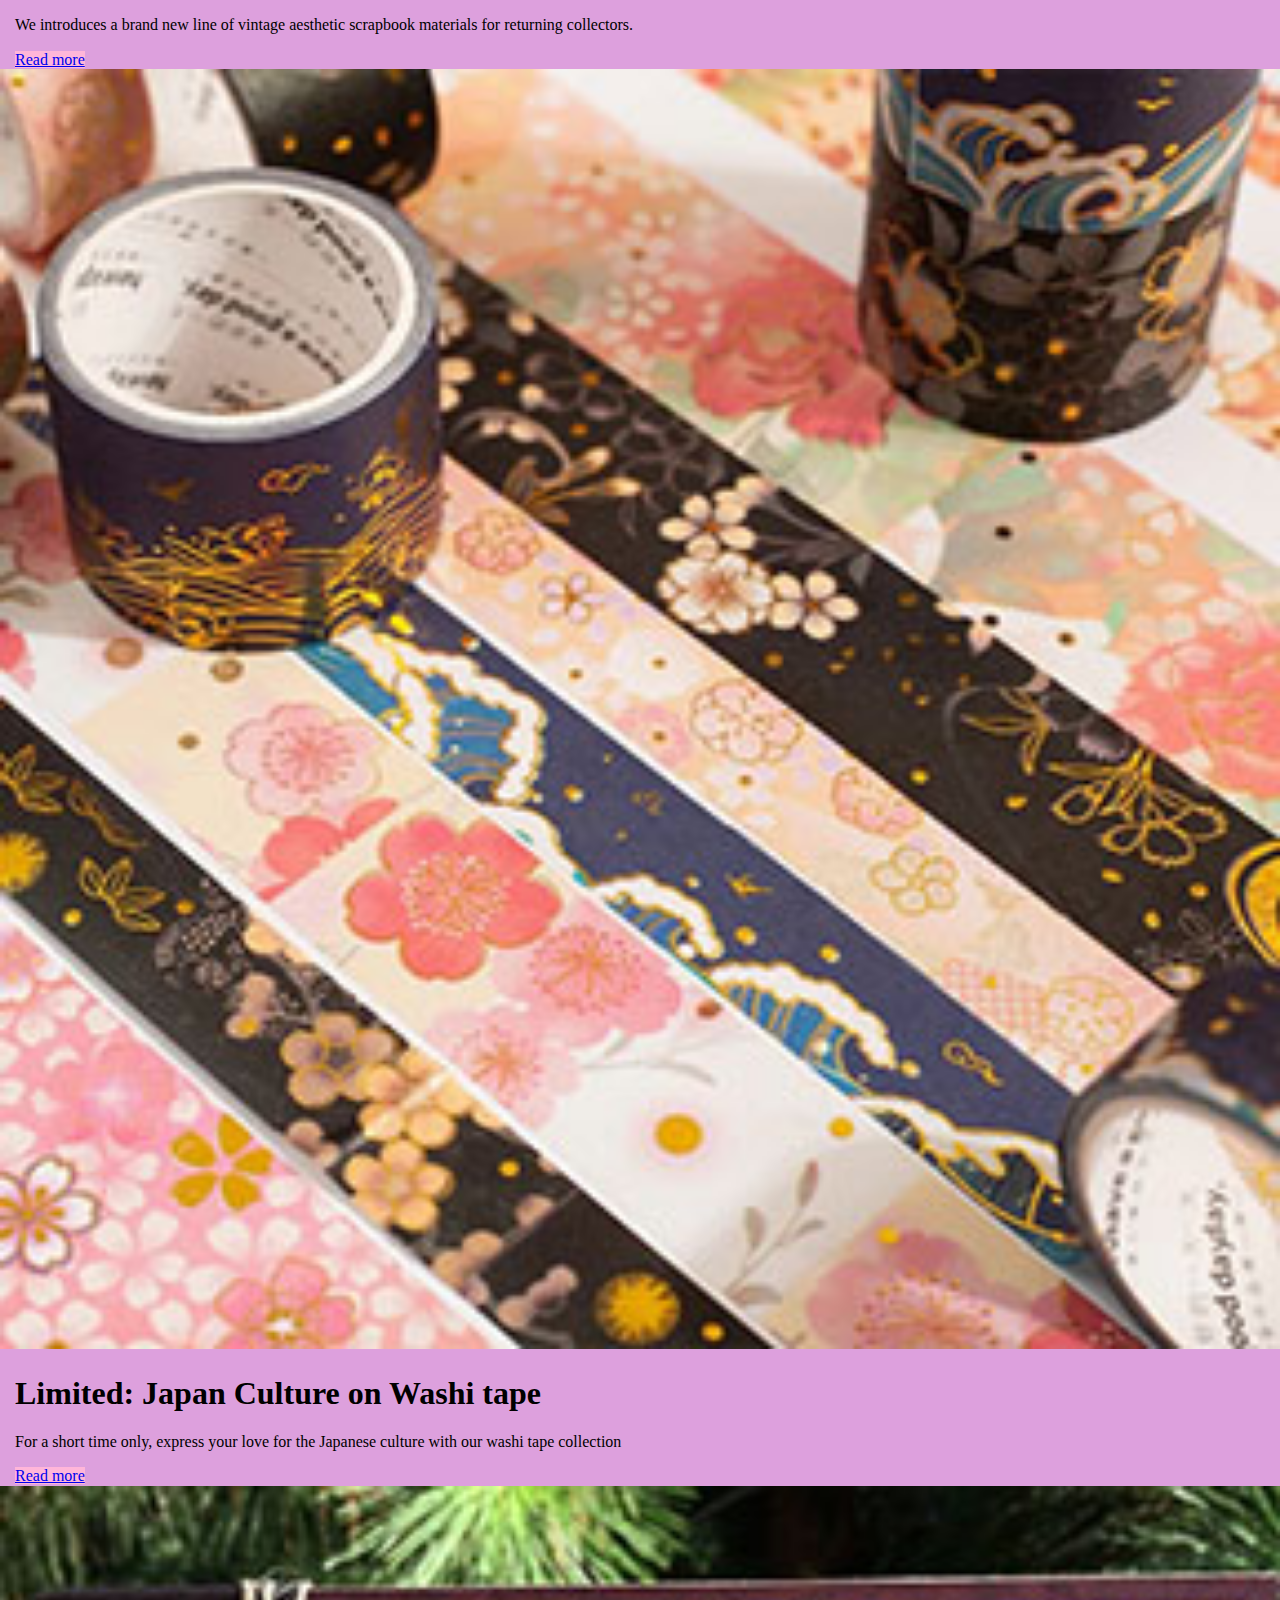
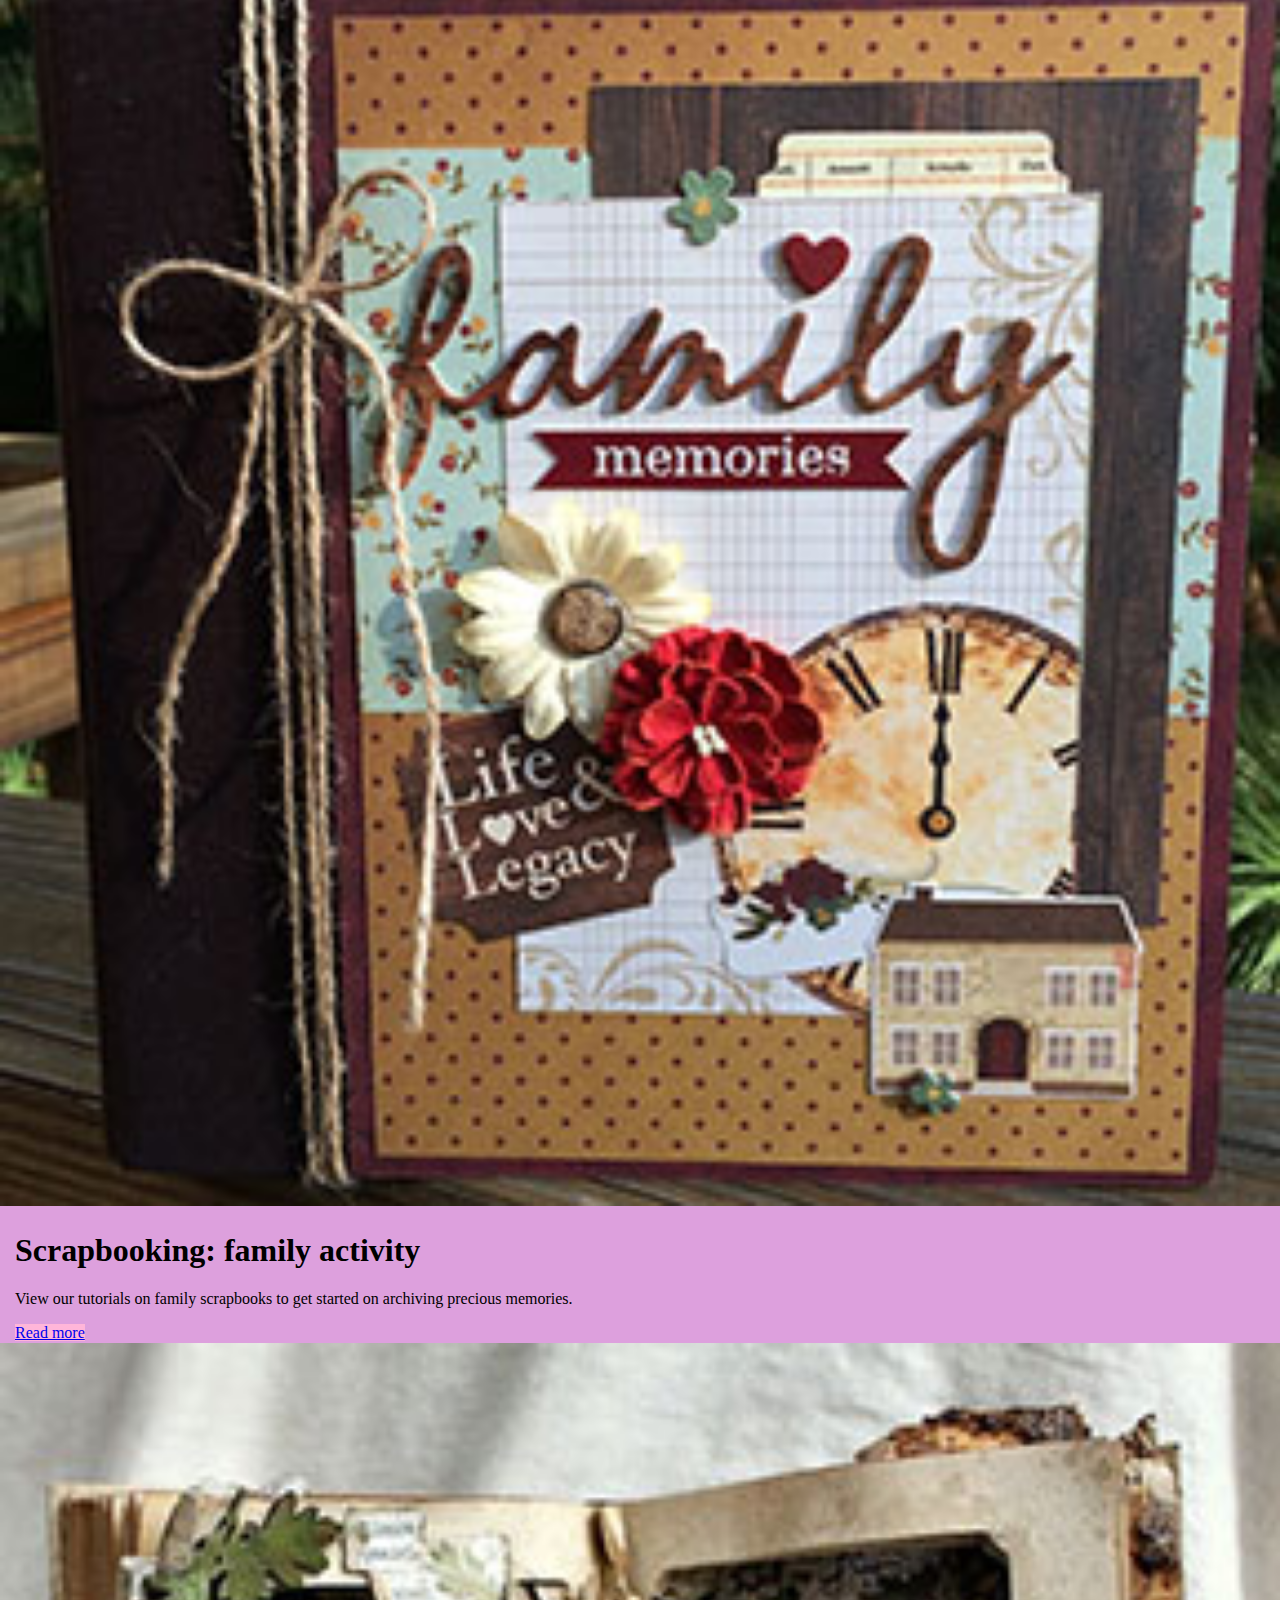
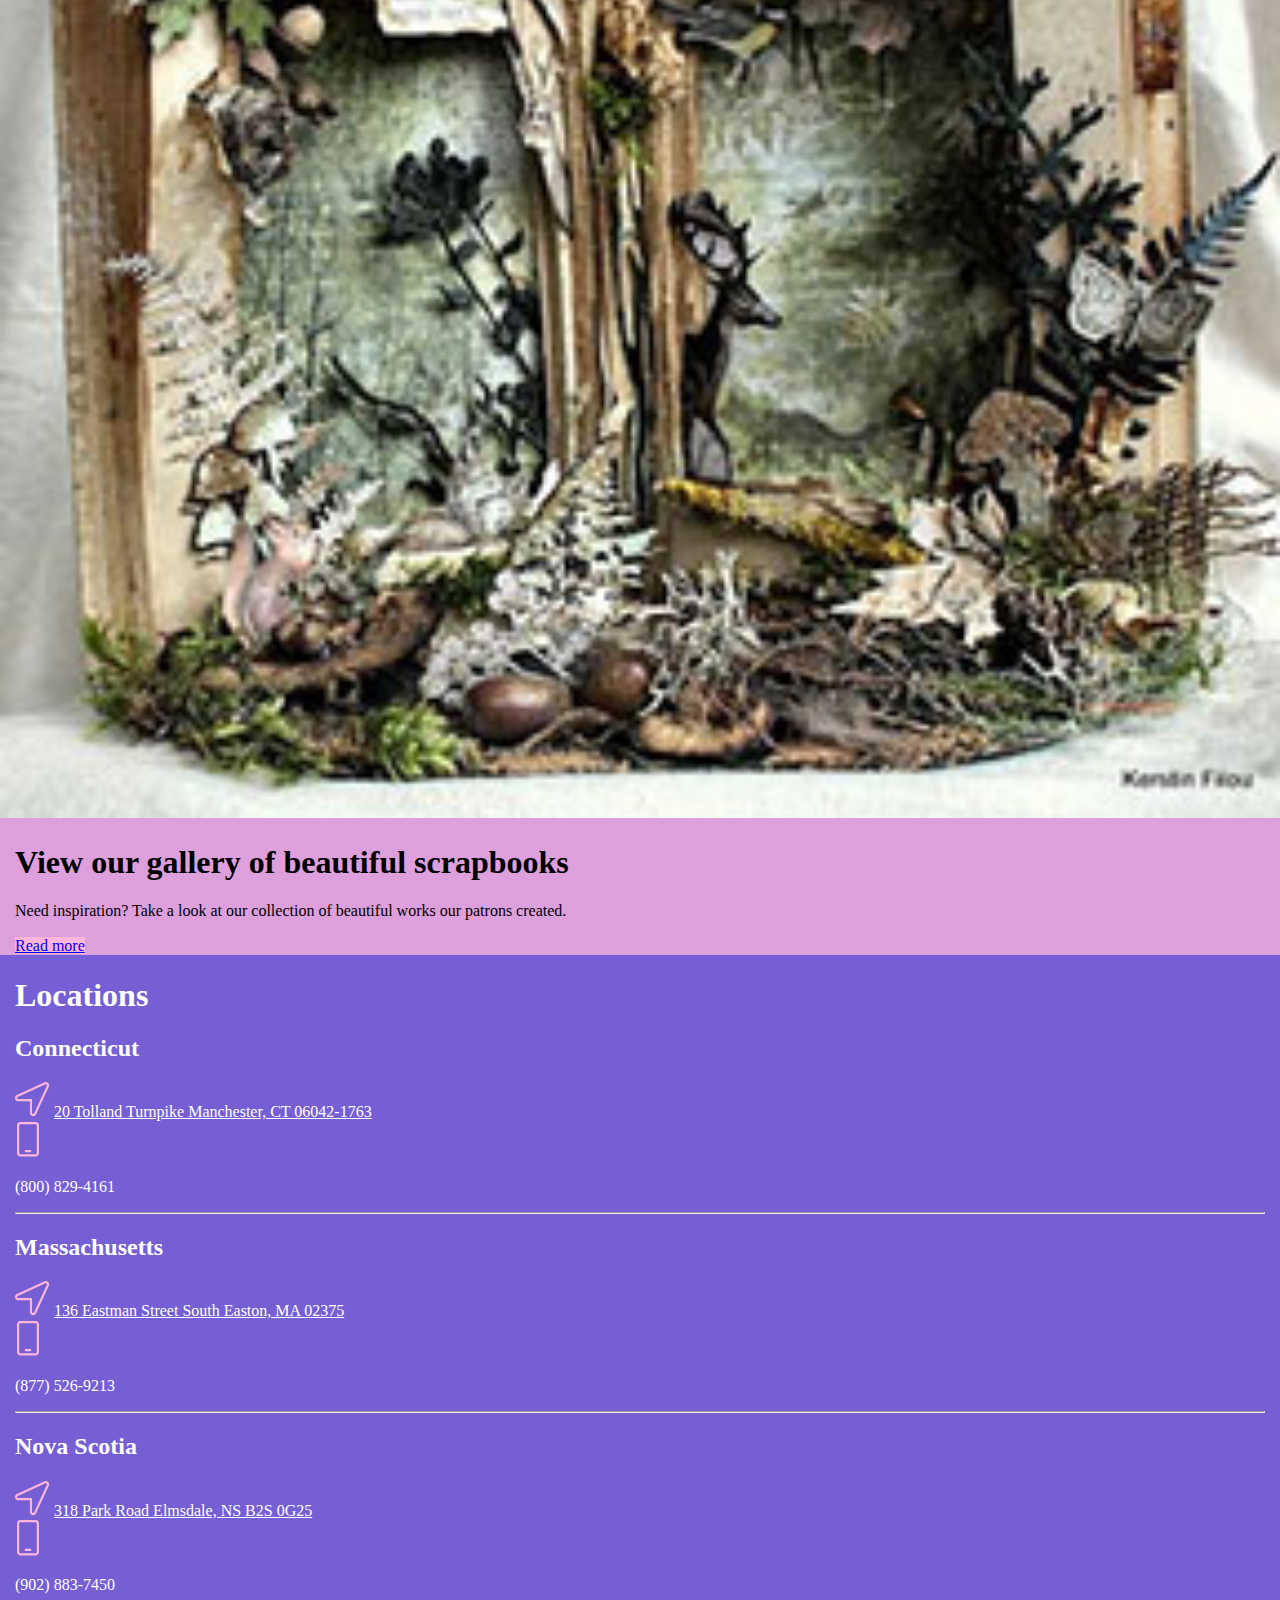
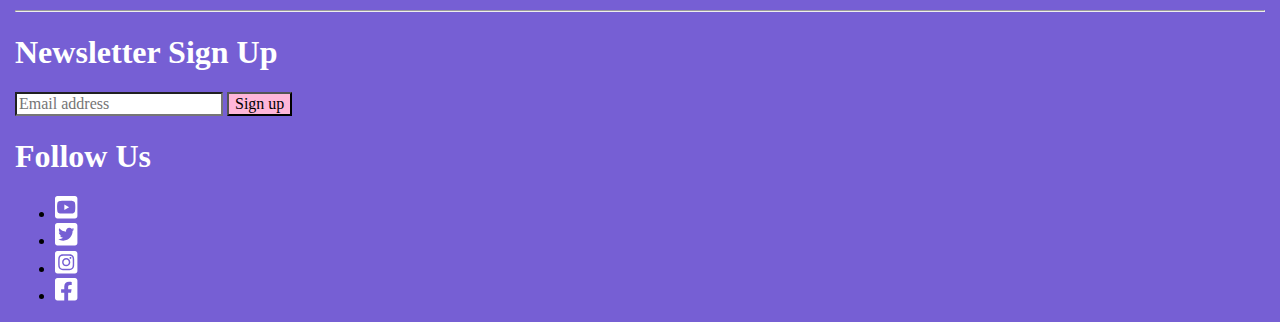
==== commit a0b19ee9: "add blue banner" ====
--- a/deploy/index.html
+++ b/deploy/index.html
@@ -37,7 +37,10 @@
       <img class="biggest-image" src="img/pink scrapbook.jpeg" alt="pink scrapbook">
     <br>
     
-    <section class="pink-banner">
+    <section class="pink-banner pink-container">
+
+      <section class="pink-container">
+
 
     <div class="spring-box container">
     <section class="content">
@@ -61,12 +64,14 @@
     </section>
     </div>
 
+  </section>
+
     </section>
 
     <!--Sub Blue Extras-->
-    <section>
-      
-      <div class="container blue-box">
+    <section class="blue-extras blue-container">
+      
+      <div class="container blue-box box1">
         
         <div class="content">
         <img class="tiny-img" src="img/new.jpeg" alt="new to scrapbooking?">
@@ -80,7 +85,7 @@
 
       <br>
 
-      <div class="container blue-box">
+      <div class="container blue-box box2">
 
         <div class="content">
           <img class="tiny-img" src="img/cyan tape.jpg" alt="cyan tape">
--- a/deploy/css/styles.css
+++ b/deploy/css/styles.css
@@ -322,24 +322,6 @@
 /* =============
     Base
 ============= */
-.logo-box {
-  background-color: #765FD4;
-}
-
-.logo {
-  width: 133px;
-  height: 59px;
-}
-
-.biggest-image {
-  width: 100%;
-}
-
-.search-icon {
-  width: 43px;
-  height: 34px;
-}
-
 .container {
   display: grid;
   grid-template-columns: 15px auto 15px;
@@ -354,16 +336,6 @@
   background-color: #FF8CB6;
 }
 
-.header1 {
-  color: black;
-  font-size: 18px;
-}
-
-.p1 {
-  color: black;
-  font-size: 16px;
-}
-
 .easter-box {
   background-color: #FFB6D9;
 }
@@ -402,10 +374,6 @@
 .phone-icon {
   width: 26px;
   height: 35.6px;
-}
-
-.white-text {
-  color: white;
 }
 
 @media (min-width: 768px) {
@@ -482,7 +450,32 @@
     pink-banner
 ============= */
 @media (min-width: 768px) {
-  body {
-    background-color: red;
-  }
-}
+  .pink-banner .pink-container {
+    display: grid;
+    grid-template-columns: 40% 60%;
+    grid-template-areas: "spring-box easter-box";
+  }
+  .pink-banner .spring-box {
+    grid-area: content;
+  }
+  .pink-banner .easter-box {
+    grid-area: content;
+  }
+}
+
+/* =============
+    blue-extras
+============= */
+@media (min-width: 768px) {
+  .blue-extras .blue-container {
+    display: grid;
+    grid-template-columns: 50% 50%;
+    grid-template-areas: "box1 box2";
+  }
+  .blue-extras .box1 {
+    grid-area: content;
+  }
+  .blue-extras .box2 {
+    grid-area: content;
+  }
+}
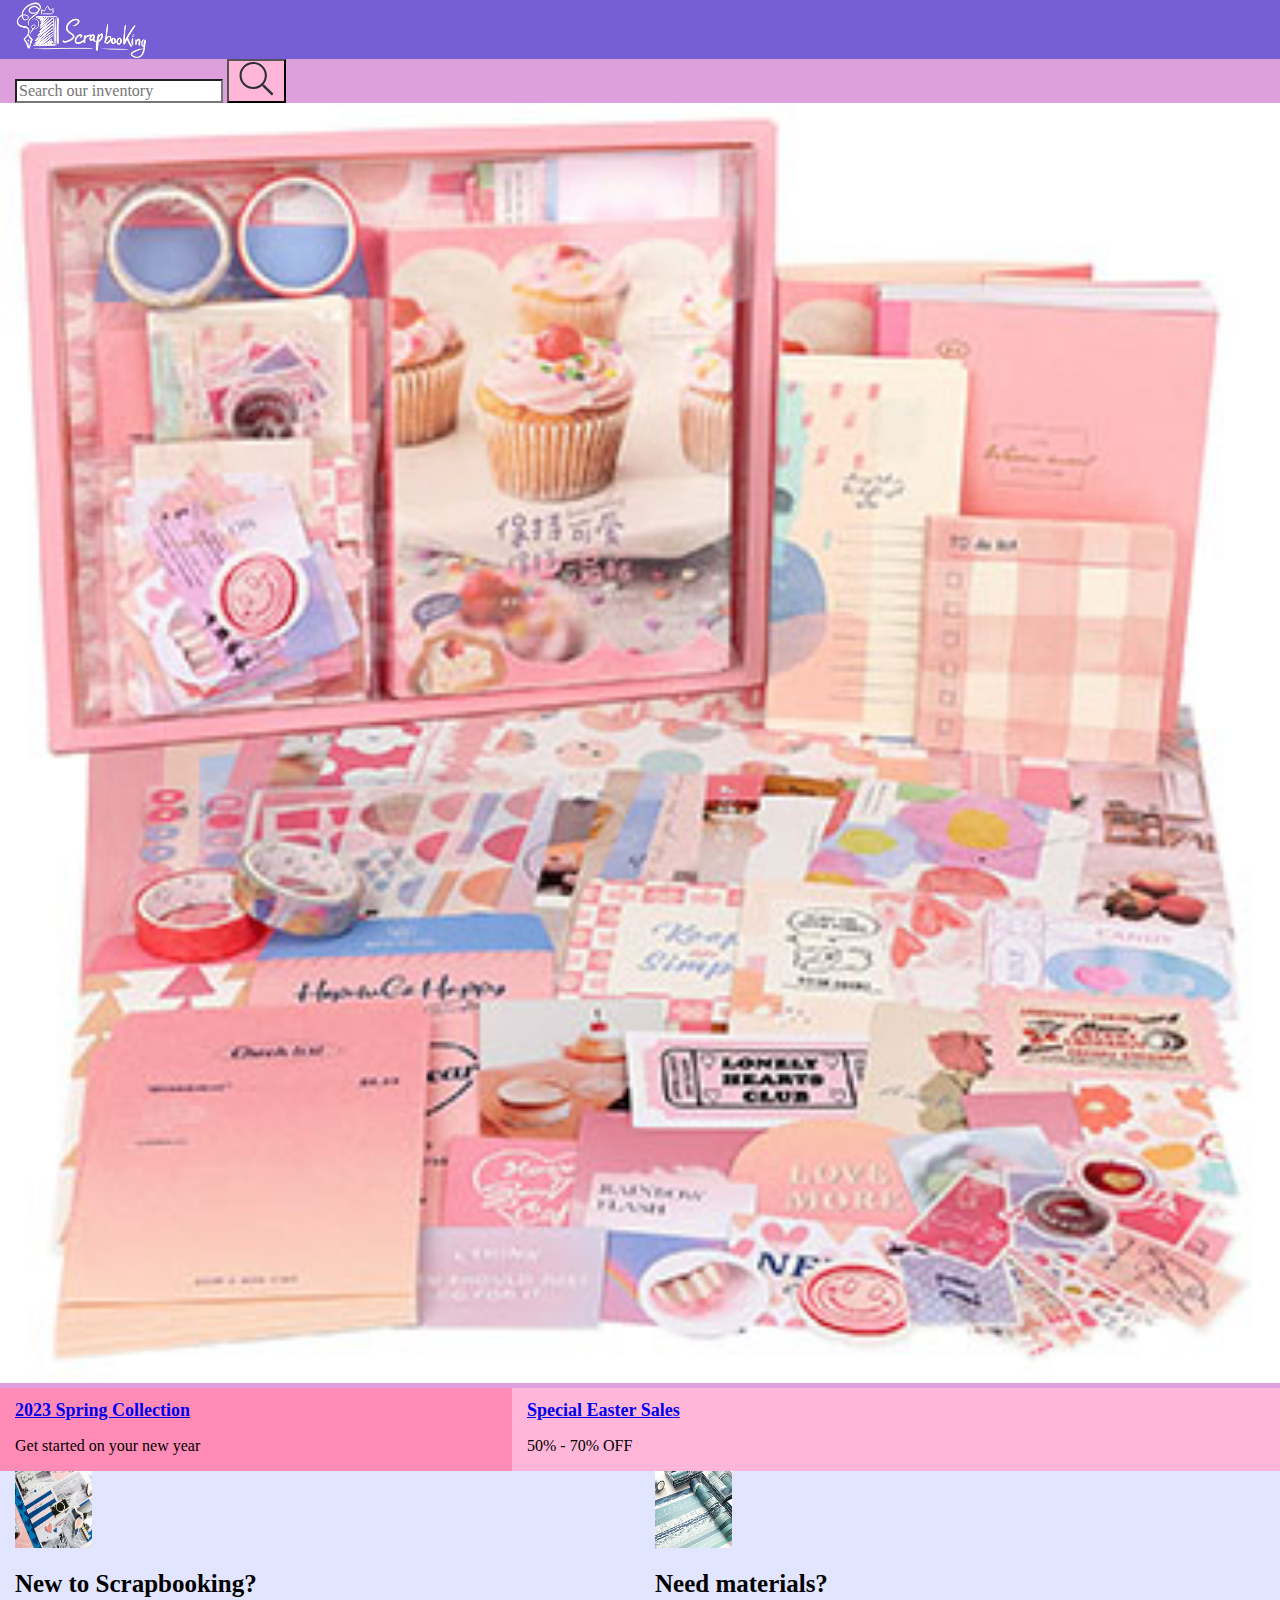
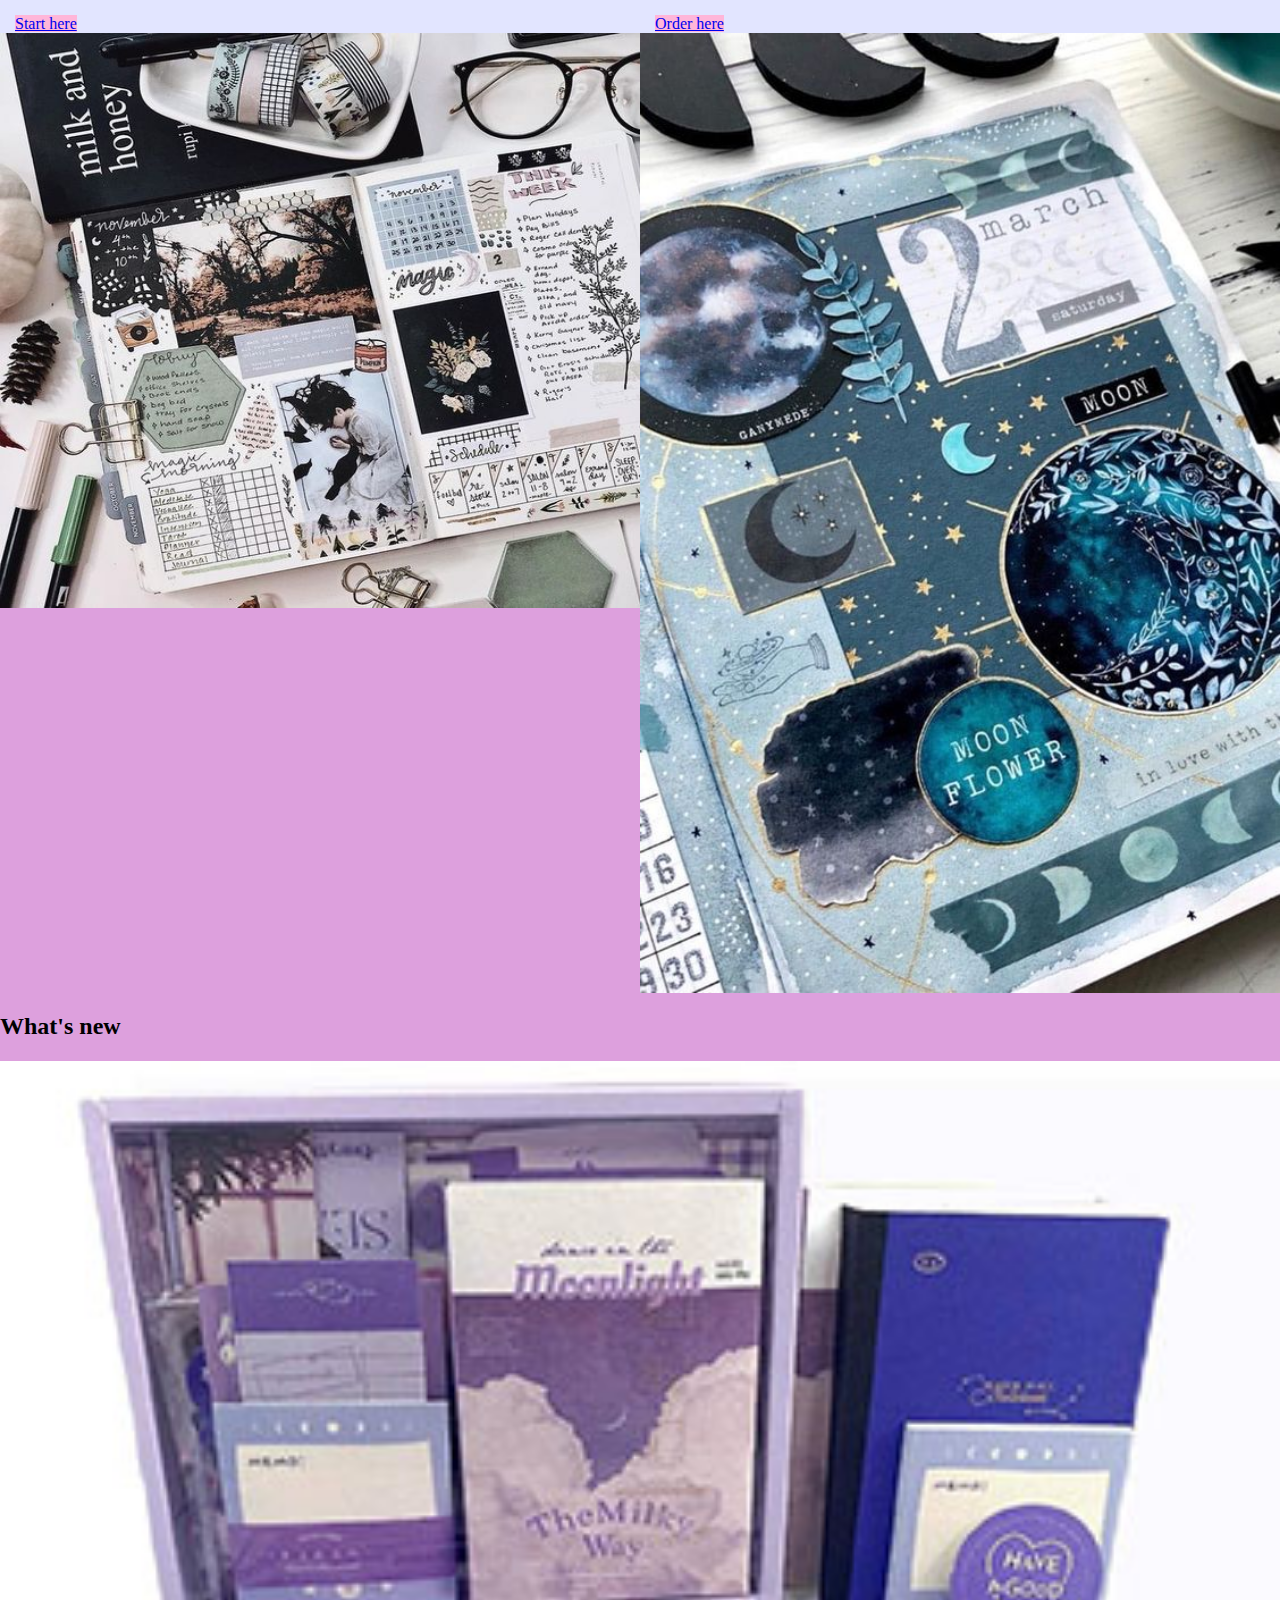
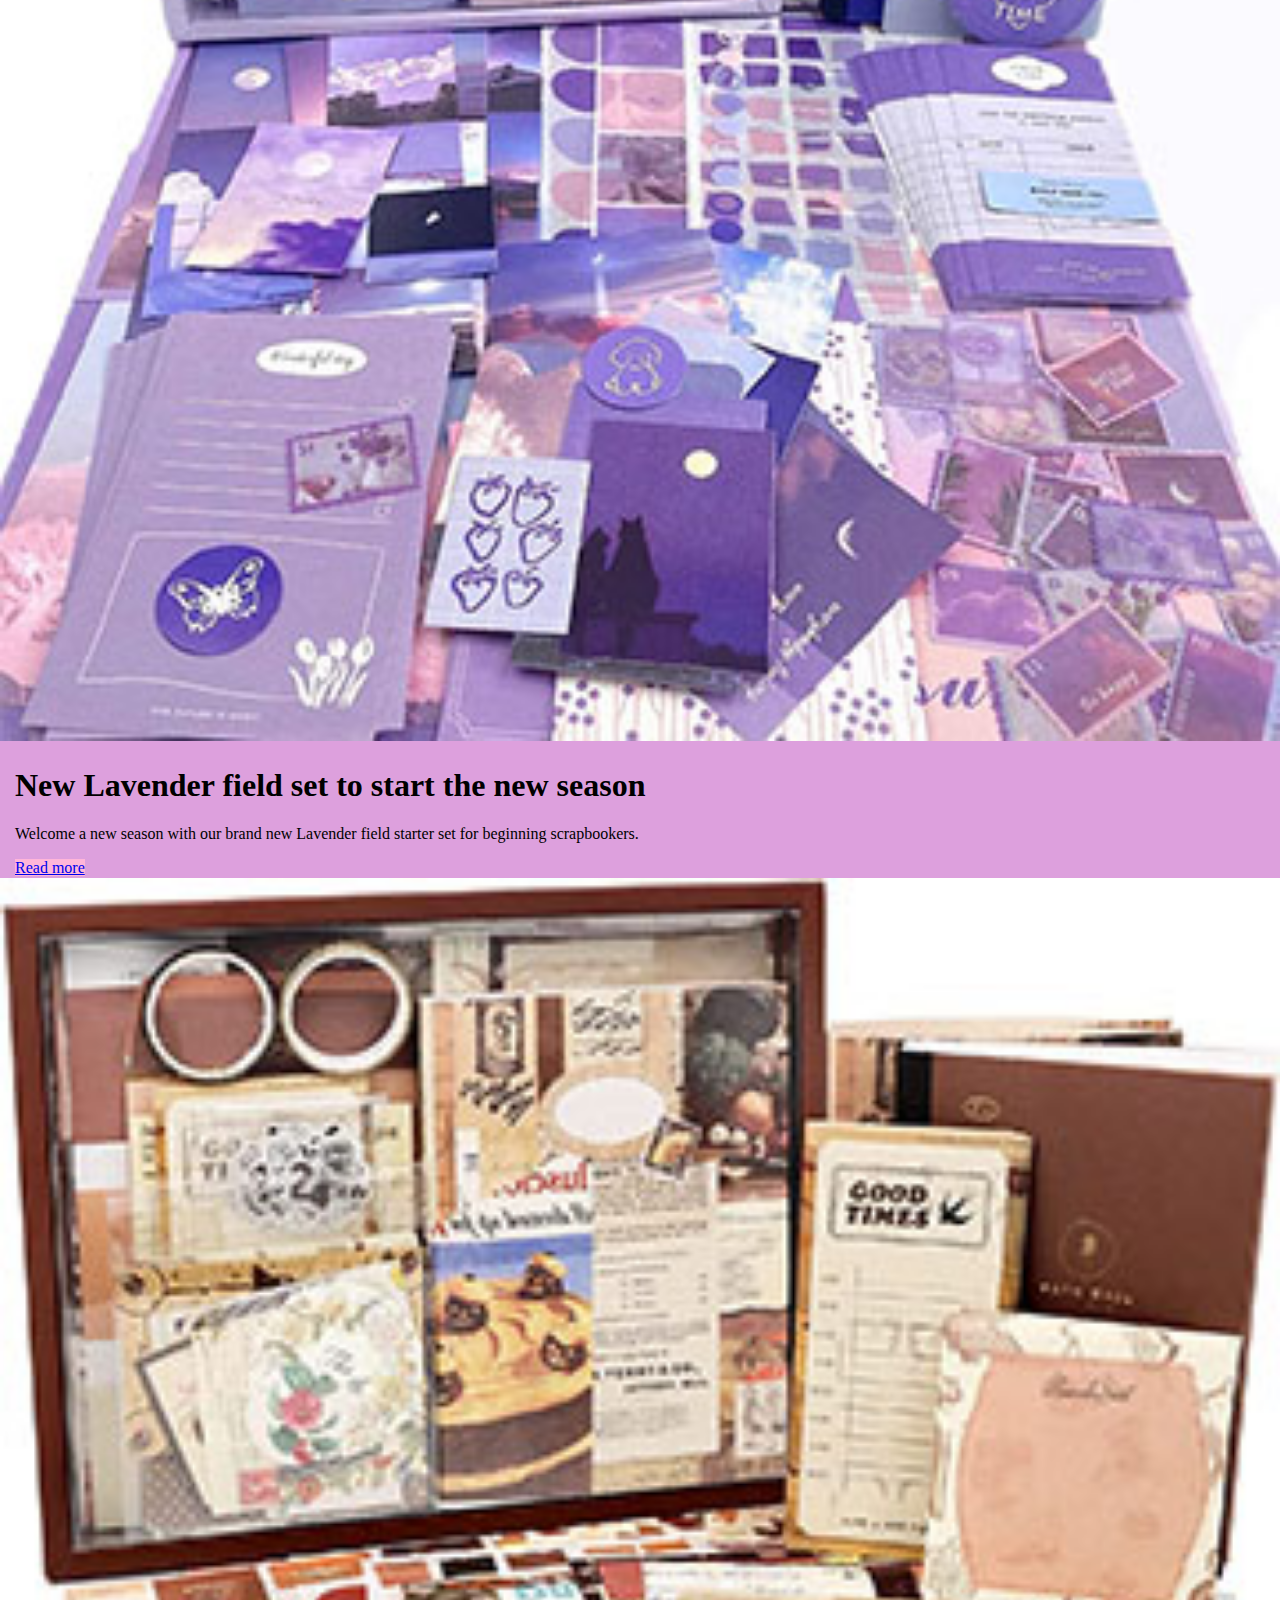
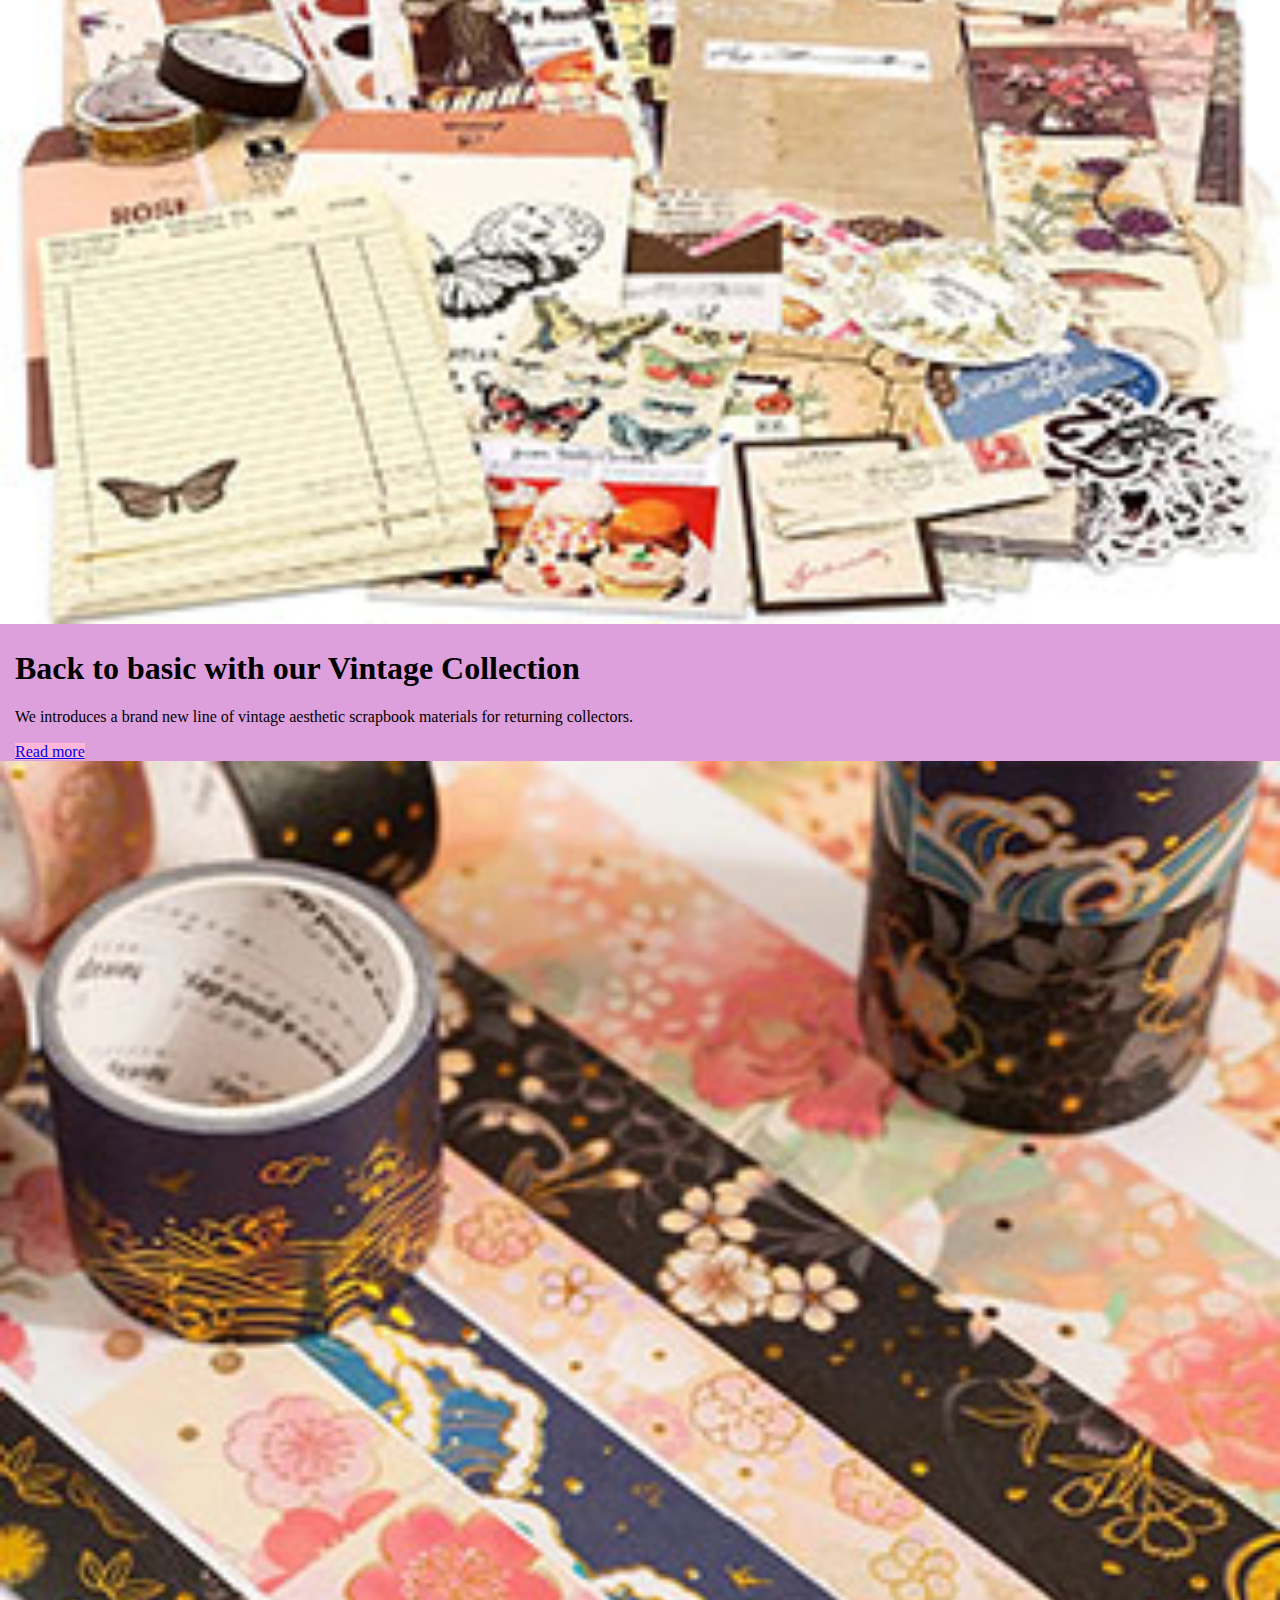
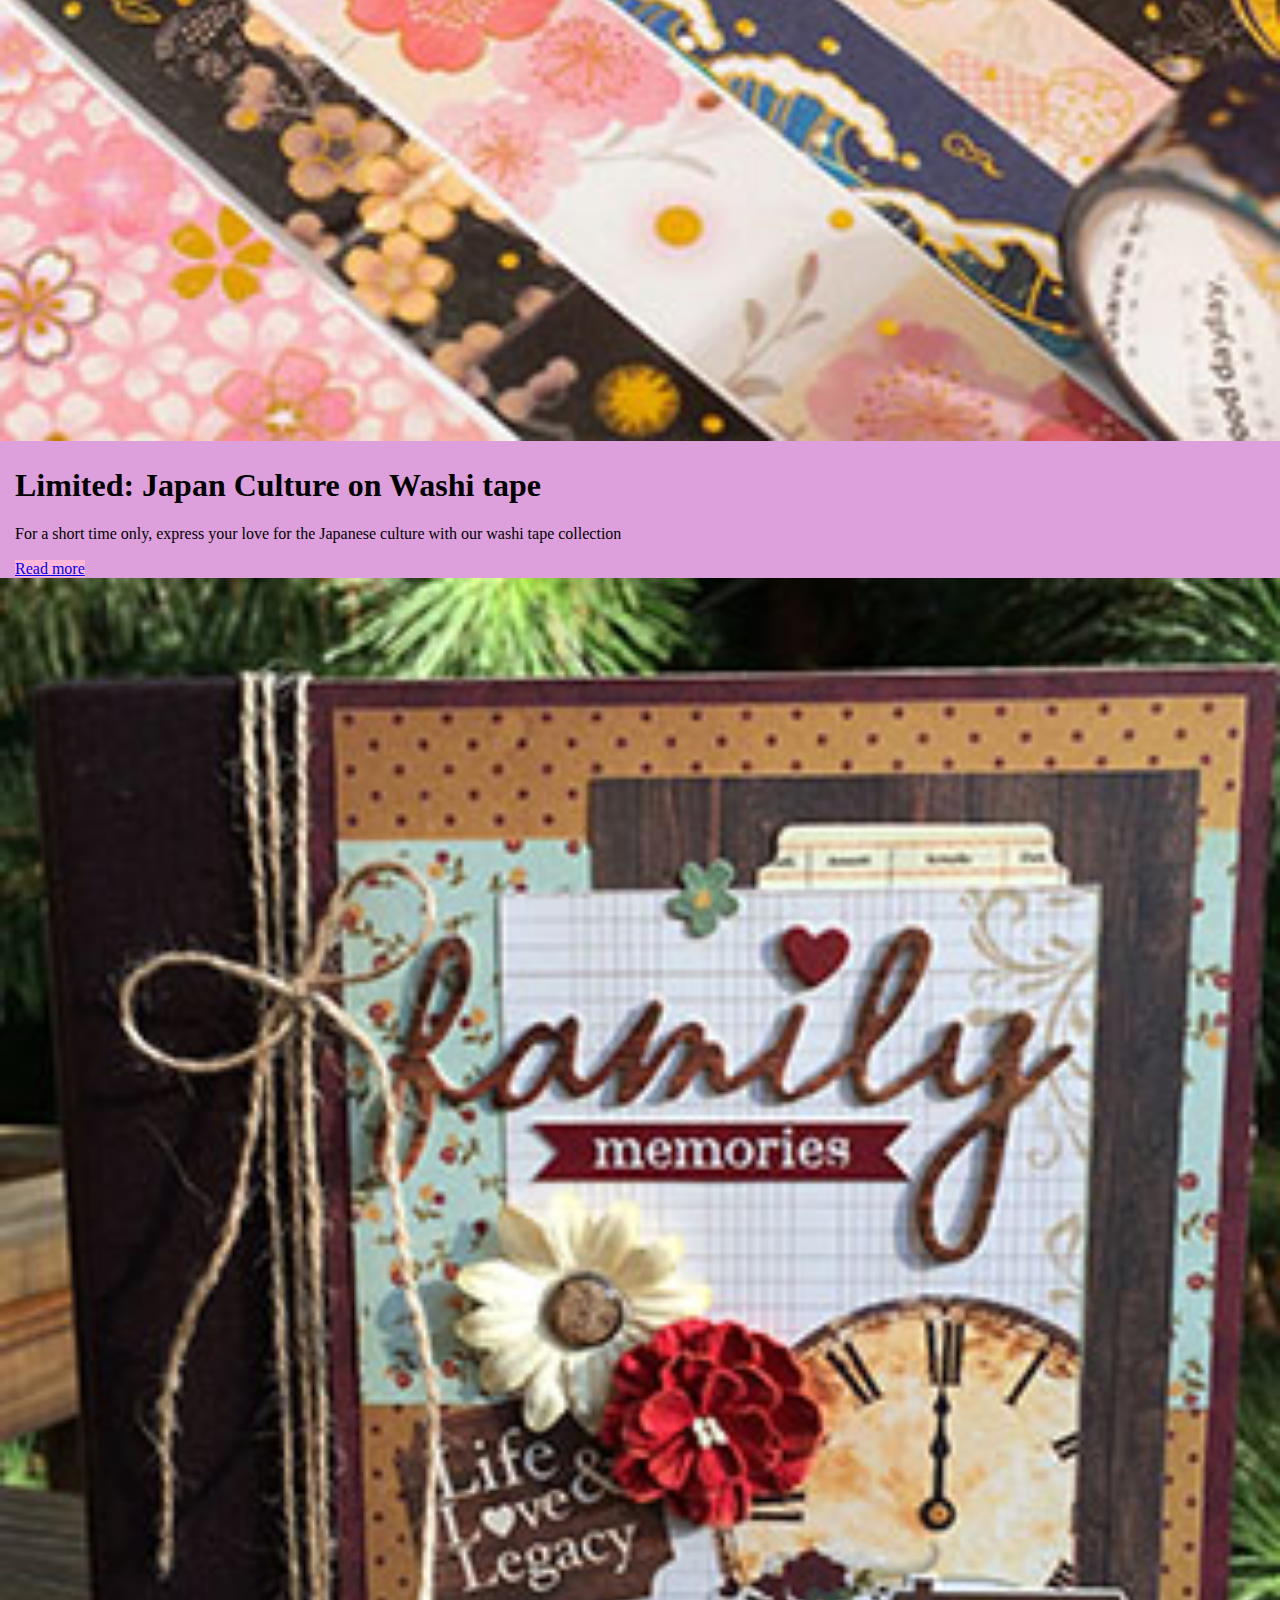
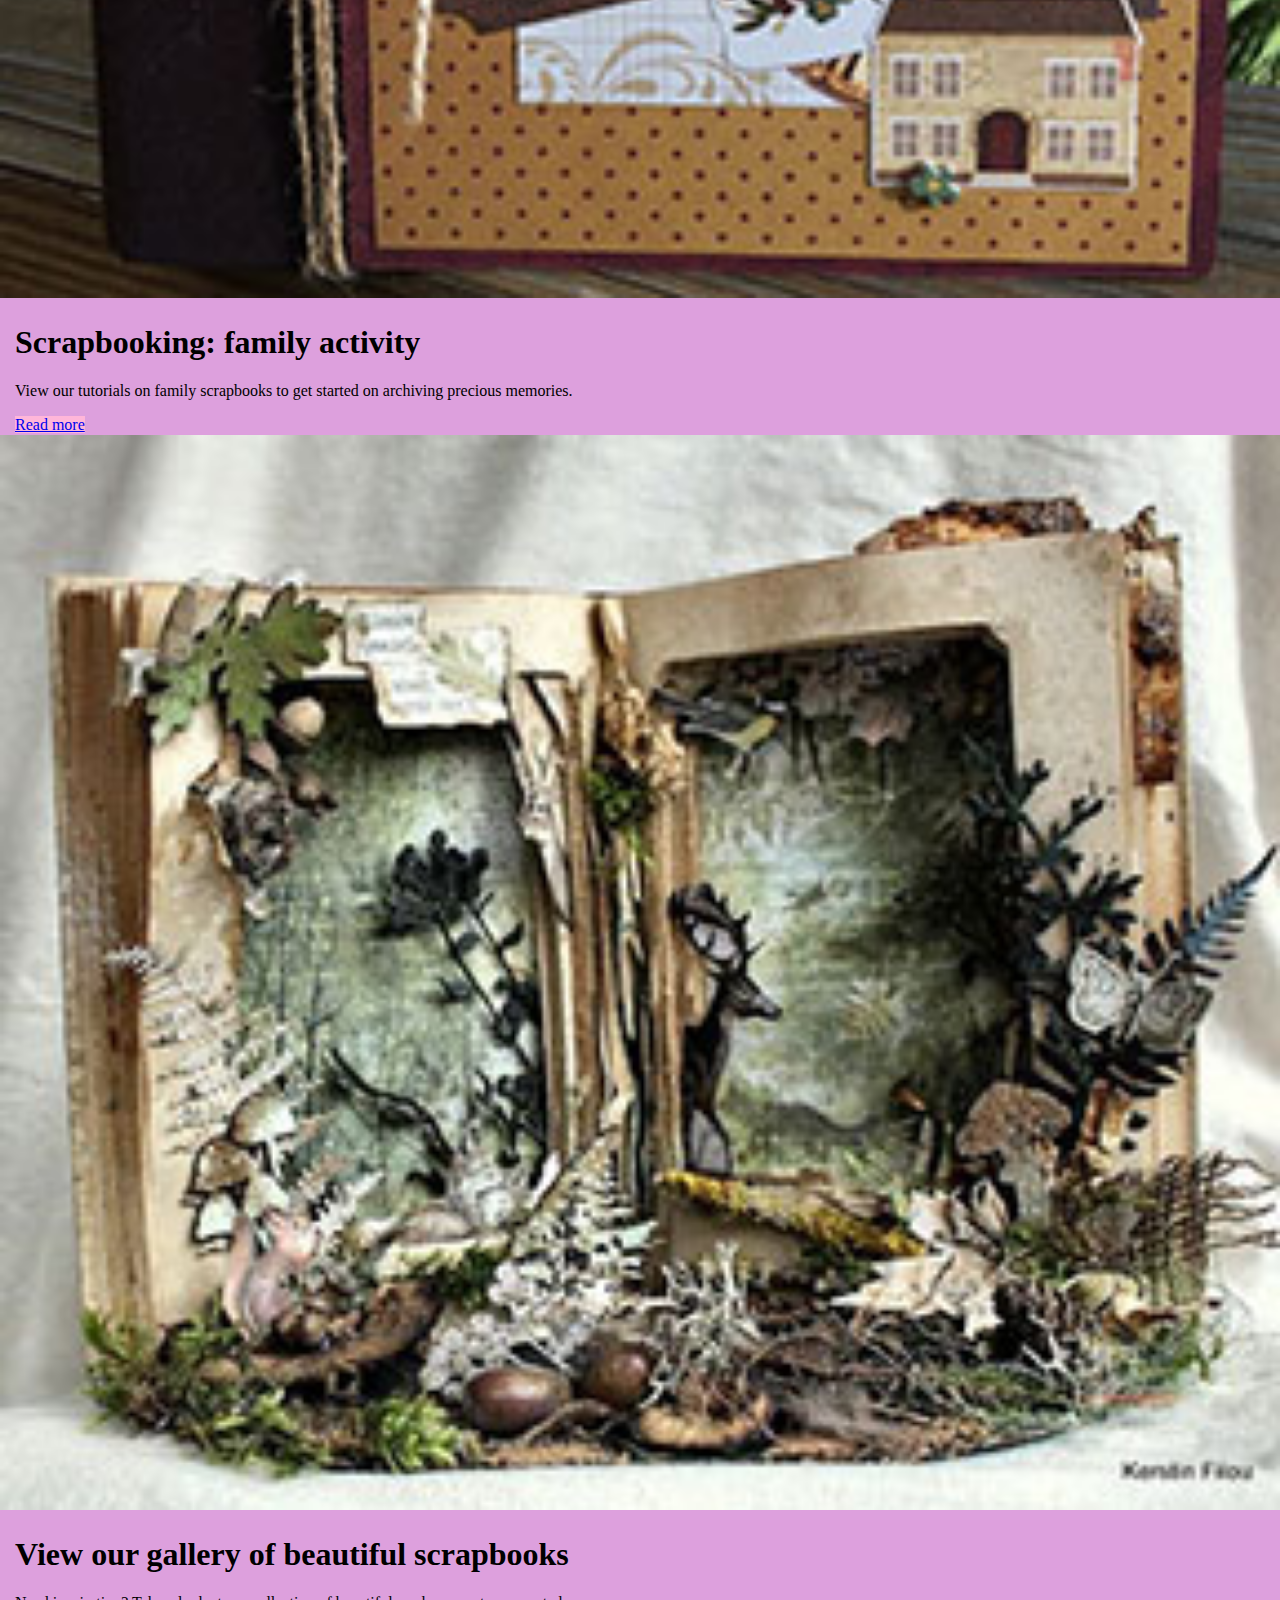
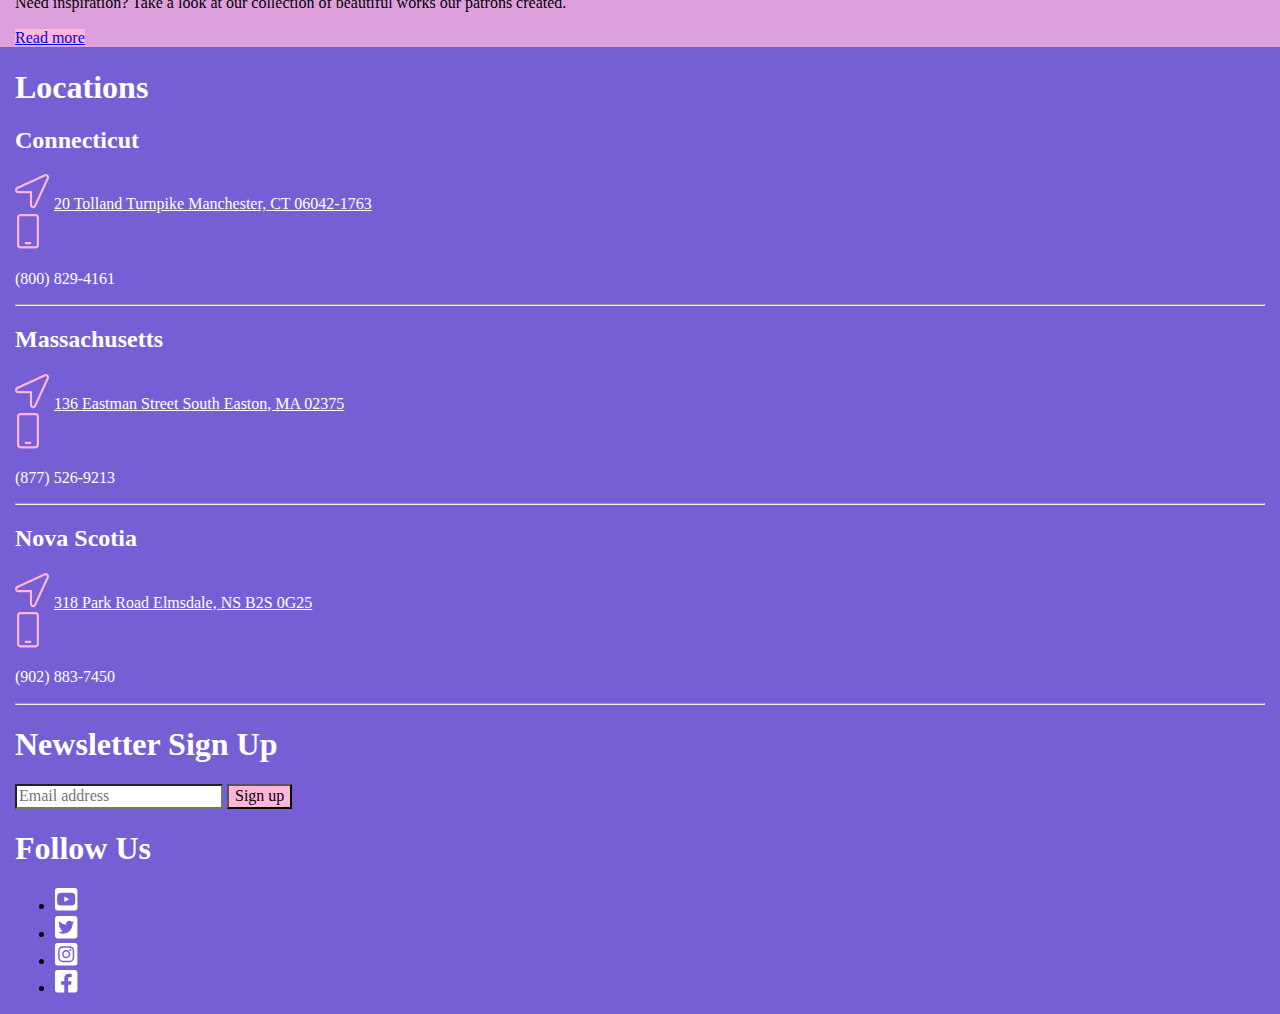
==== commit 12e8c1c8: "54" ====
--- a/deploy/index.html
+++ b/deploy/index.html
@@ -33,14 +33,13 @@
     </header>
 
     <!--Giant Pink Hero Banner-->
-    <section>
+
       <img class="biggest-image" src="img/pink scrapbook.jpeg" alt="pink scrapbook">
     <br>
     
-    <section class="pink-banner pink-container">
-
-      <section class="pink-container">
-
+    <section class="pink-banner">
+
+<section class="pink-container">
 
     <div class="spring-box container">
     <section class="content">
@@ -66,13 +65,15 @@
 
   </section>
 
-    </section>
+</section>
+
 
     <!--Sub Blue Extras-->
-    <section class="blue-extras blue-container">
-      
-      <div class="container blue-box box1">
-        
+    <section class="blue-extras">
+      
+      <section class="blue-container">
+
+      <div class="container blue-one">
         <div class="content">
         <img class="tiny-img" src="img/new.jpeg" alt="new to scrapbooking?">
         <h1 class="blue-header">New to Scrapbooking?</h1>
@@ -80,13 +81,9 @@
           Start here
         </a>
         </div>
-      
-      </div>
-
-      <br>
-
-      <div class="container blue-box box2">
-
+      </div>
+
+      <div class="container blue-two">
         <div class="content">
           <img class="tiny-img" src="img/cyan tape.jpg" alt="cyan tape">
           <h1 class="blue-header">Need materials?</h1>
@@ -95,12 +92,19 @@
           </a>
         </div>
       </div>
+
+    </section>
+
     </section>
 
     <!--Two Giant Images-->
-    <img class="biggest-image" src="img/black scrapbooks.jpeg" alt="black scrapbooks">
-    <img class="biggest-image" src="img/blue moon.jpeg" alt="blue moon">
-
+    <section class="two-giants">
+      <div class="container">
+        <img class="biggest-image img-one" src="img/black scrapbooks.jpeg" alt="black scrapbooks">
+        <img class="biggest-image img-two" src="img/blue moon.jpeg" alt="blue moon">
+      </div>
+    </section>
+   
     <!--Five Articles-->
     <section>
       <h2>
--- a/deploy/css/styles.css
+++ b/deploy/css/styles.css
@@ -345,7 +345,11 @@
   height: 77.48px;
 }
 
-.blue-box {
+.blue-one {
+  background-color: #E2E5FF;
+}
+
+.blue-two {
   background-color: #E2E5FF;
 }
 
@@ -453,13 +457,7 @@
   .pink-banner .pink-container {
     display: grid;
     grid-template-columns: 40% 60%;
-    grid-template-areas: "spring-box easter-box";
-  }
-  .pink-banner .spring-box {
-    grid-area: content;
-  }
-  .pink-banner .easter-box {
-    grid-area: content;
+    grid-template-areas: "easter-box spring-box";
   }
 }
 
@@ -470,12 +468,20 @@
   .blue-extras .blue-container {
     display: grid;
     grid-template-columns: 50% 50%;
-    grid-template-areas: "box1 box2";
+    grid-template-areas: "blue-one blue-two";
   }
-  .blue-extras .box1 {
-    grid-area: content;
+}
+
+/* =============
+    two-giants
+============= */
+@media (min-width: 768px) {
+  .two-giants .container {
+    display: grid;
+    grid-template-columns: 50% 50%;
+    grid-template-areas: "img-one img-two";
   }
-  .blue-extras .box2 {
-    grid-area: content;
+  .two-giants .img-one {
+    height: 575px;
   }
 }
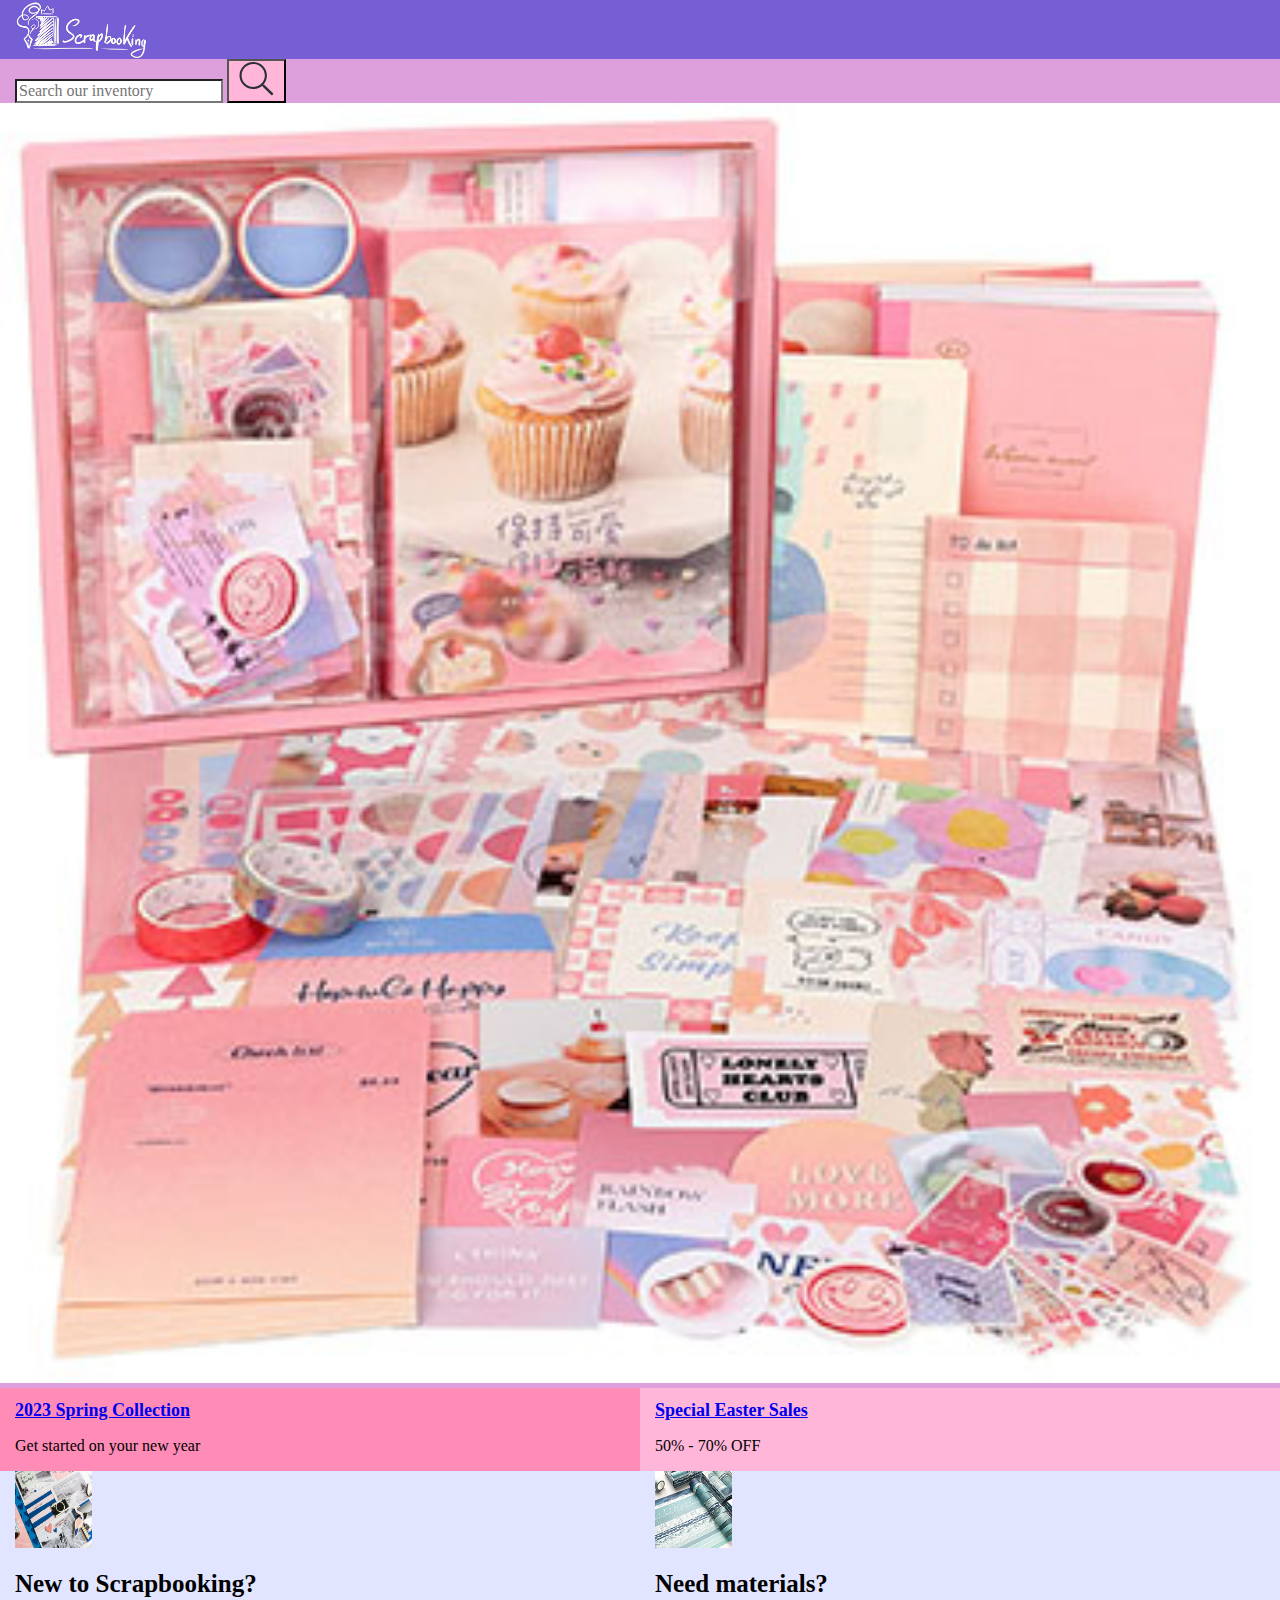
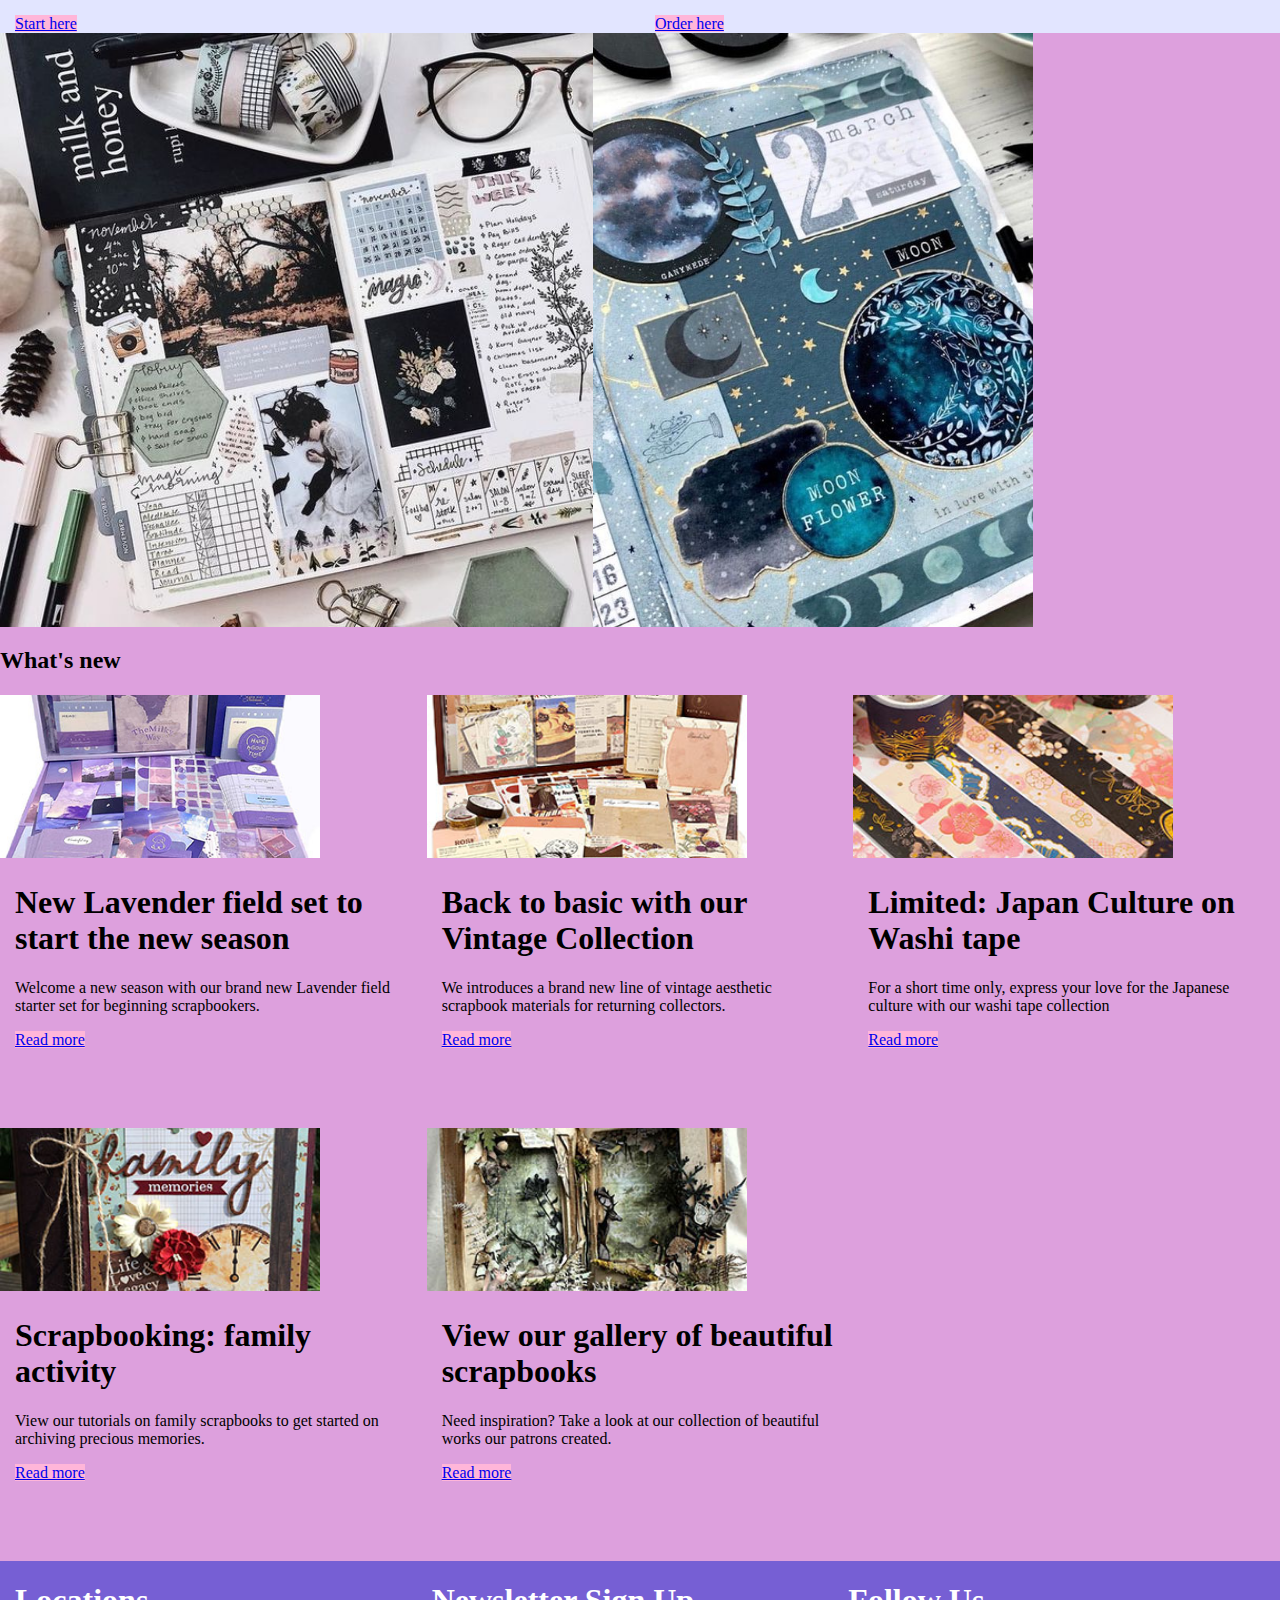
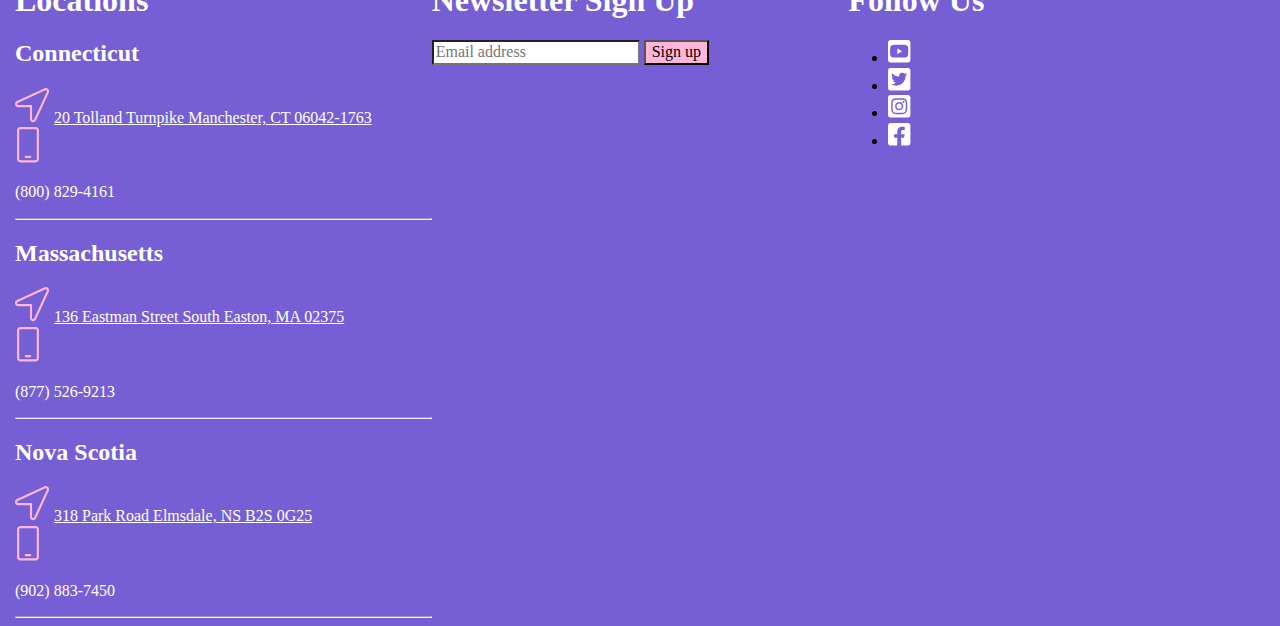
==== commit 809576b2: "finish desktop" ====
--- a/deploy/index.html
+++ b/deploy/index.html
@@ -99,38 +99,51 @@
 
     <!--Two Giant Images-->
     <section class="two-giants">
-      <div class="container">
+      <div class="giant-container">
         <img class="biggest-image img-one" src="img/black scrapbooks.jpeg" alt="black scrapbooks">
         <img class="biggest-image img-two" src="img/blue moon.jpeg" alt="blue moon">
       </div>
     </section>
    
-    <!--Five Articles-->
-    <section>
+
+    
       <h2>
         What's new
       </h2>
-
+    
+    <!--Five Articles-->
+      
+      <section class="five-articles">
+        
+        <section class="article-con">
+          
       <!--Lavender-->
-        <img class="article-img" src="img/lavender scrapbook.jpeg" alt="lavender">
+        <section class="lavender">
+          
+          <img class="article-img" src="img/lavender scrapbook.jpeg" alt="lavender">
+          
+          <div class="container">
+            <div class="content">
+            <h1>
+              New Lavender field set to start the new season
+            </h1>
+            <p>
+              Welcome a new season with our brand new Lavender field starter set for beginning scrapbookers.
+            </p>
+            <a class="button-box" href="#">
+              Read more
+            </a>
+            </div>
+          </div>
         
-        <div class="container">
-          <div class="content">
-          <h1>
-            New Lavender field set to start the new season
-          </h1>
-          <p>
-            Welcome a new season with our brand new Lavender field starter set for beginning scrapbookers.
-          </p>
-          <a class="button-box" href="#">
-            Read more
-          </a>
-          </div>
-        </div>
+        </section>
      
 
       <!--Vintage-->
-        <img class="article-img" src="img/vintage set.jpeg" alt="vintage set">
+      
+      <section class="vintage">
+      
+      <img class="article-img" src="img/vintage set.jpeg" alt="vintage set">
         <div class="container">
           <div class="content">
           <h1>
@@ -145,7 +158,12 @@
           </div>
         </div>
 
+      </section>
+
       <!--Japan-->
+
+      <section class="japan">
+
         <img class="article-img" src="img/japan washi tape.jpg" alt="japan washi tape">
         <div class="container">
           <div class="content">
@@ -161,7 +179,12 @@
           </div>
         </div>
 
+      </section>
+
       <!--Family-->
+
+      <section class="family">
+
         <img class="article-img" src="img/family scrapbook.jpeg" alt="family scrapbook">
         <div class="container">
           <div class="content">
@@ -177,7 +200,12 @@
           </div>
         </div>
 
+      </section>
+
       <!--Gallery-->
+
+      <section class="gallery">
+
         <img class="article-img" src="img/forest scrapbook.jpeg" alt="forest scrapbook">
         <div class="container">
           <div class="content">
@@ -192,14 +220,24 @@
           </a>
           </div>
         </div>
-    </section>
-
+
+      </section>
+       
+      </section>
+    </section>
+
+</body>
+    
+
+    <!--Footer-->
     <footer class="footer-background container">
       
-      <div class="content">
-      
-      <div>
+      <div class="content footer-con">
+      
         <!--Locations-->
+
+        <section class="locations">
+
         <h1 class="white-text">Locations</h1>
         
         <h2 class="white-text">Connecticut</h2>
@@ -234,10 +272,13 @@
           <img class="phone-icon" src="img/icons/phone.svg" alt="phone">
             <p class="white-text">(902) 883-7450</p>
         <hr>
-    </div>
-
-    <div>
+
+      </section>
+
     <!--Sign in-->
+
+    <section class="sign-in">
+
       <h1 class="white-text">Newsletter Sign Up</h1>
       <form action="#">
         <input type="text" placeholder="Email address">
@@ -245,9 +286,10 @@
           Sign up
         </button>
       </form>
-    </div>
-
-    <div>
+    </section>
+
+    
+      <section class="follow">
       <h1 class="white-text">Follow Us</h1>
       <ul>
         <li> <img src="img/icons/youtube.svg" alt="youtube"> </li>
@@ -258,9 +300,10 @@
 
         <li> <img src="img/icons/facebook.svg" alt="facebook"> </li>
       </ul>
-    </div>
-
-  </div>
+      </section>
+  
+   
+
 
     </footer>
     <!--Finally, freedom :DD-->
--- a/deploy/css/styles.css
+++ b/deploy/css/styles.css
@@ -362,8 +362,14 @@
   background-color: #765FD4;
 }
 
+.biggest-imgage {
+  width: 100%;
+}
+
 .article-img {
-  width: 100%;
+  width: 320px;
+  height: 163px;
+  object-fit: cover;
 }
 
 .button-box {
@@ -450,6 +456,21 @@
 /* =============
     Footer
 ============= */
+@media (min-width: 768px) {
+  .footer-background .footer-con {
+    display: grid;
+    grid-template-columns: 50% 50%;
+    grid-template-areas: "locations sign-in";
+  }
+}
+@media (min-width: 992px) {
+  .footer-background .footer-con {
+    display: grid;
+    grid-template-columns: 1fr 1fr 1fr;
+    grid-template-areas: "locations sign-in follow";
+  }
+}
+
 /* =============
     pink-banner
 ============= */
@@ -460,6 +481,13 @@
     grid-template-areas: "easter-box spring-box";
   }
 }
+@media (min-width: 992px) {
+  .pink-banner .pink-container {
+    display: grid;
+    grid-template-columns: 50% 50%;
+    grid-template-areas: "easter-box spring-box";
+  }
+}
 
 /* =============
     blue-extras
@@ -476,12 +504,56 @@
     two-giants
 ============= */
 @media (min-width: 768px) {
-  .two-giants .container {
+  .two-giants .giant-container {
     display: grid;
     grid-template-columns: 50% 50%;
     grid-template-areas: "img-one img-two";
   }
   .two-giants .img-one {
-    height: 575px;
-  }
-}
+    width: 383px;
+    height: 594px;
+    object-fit: cover;
+  }
+  .two-giants .img-two {
+    width: 383px;
+    height: 594px;
+    object-fit: cover;
+  }
+}
+@media (min-width: 992px) {
+  .two-giants .giant-container {
+    display: grid;
+    grid-template-columns: 593px 440px;
+    grid-template-areas: "img-one img-two";
+  }
+  .two-giants .img-one {
+    width: 593px;
+    height: 594px;
+    object-fit: cover;
+  }
+  .two-giants .img-two {
+    width: 440px;
+    height: 594px;
+    object-fit: cover;
+  }
+}
+
+/* =============
+    five-articles
+============= */
+@media (min-width: 768px) {
+  .five-articles .article-con {
+    display: grid;
+    grid-template-columns: 1fr 1fr;
+    grid-template-rows: 433px 433px 433px;
+    grid-template-areas: "lavender vintage" "japan family" "gallery gallery";
+  }
+}
+@media (min-width: 992px) {
+  .five-articles .article-con {
+    display: grid;
+    grid-template-columns: 1fr 1fr 1fr;
+    grid-template-rows: 433px 433px;
+    grid-template-areas: "lavender vintage japan " "family gallery";
+  }
+}
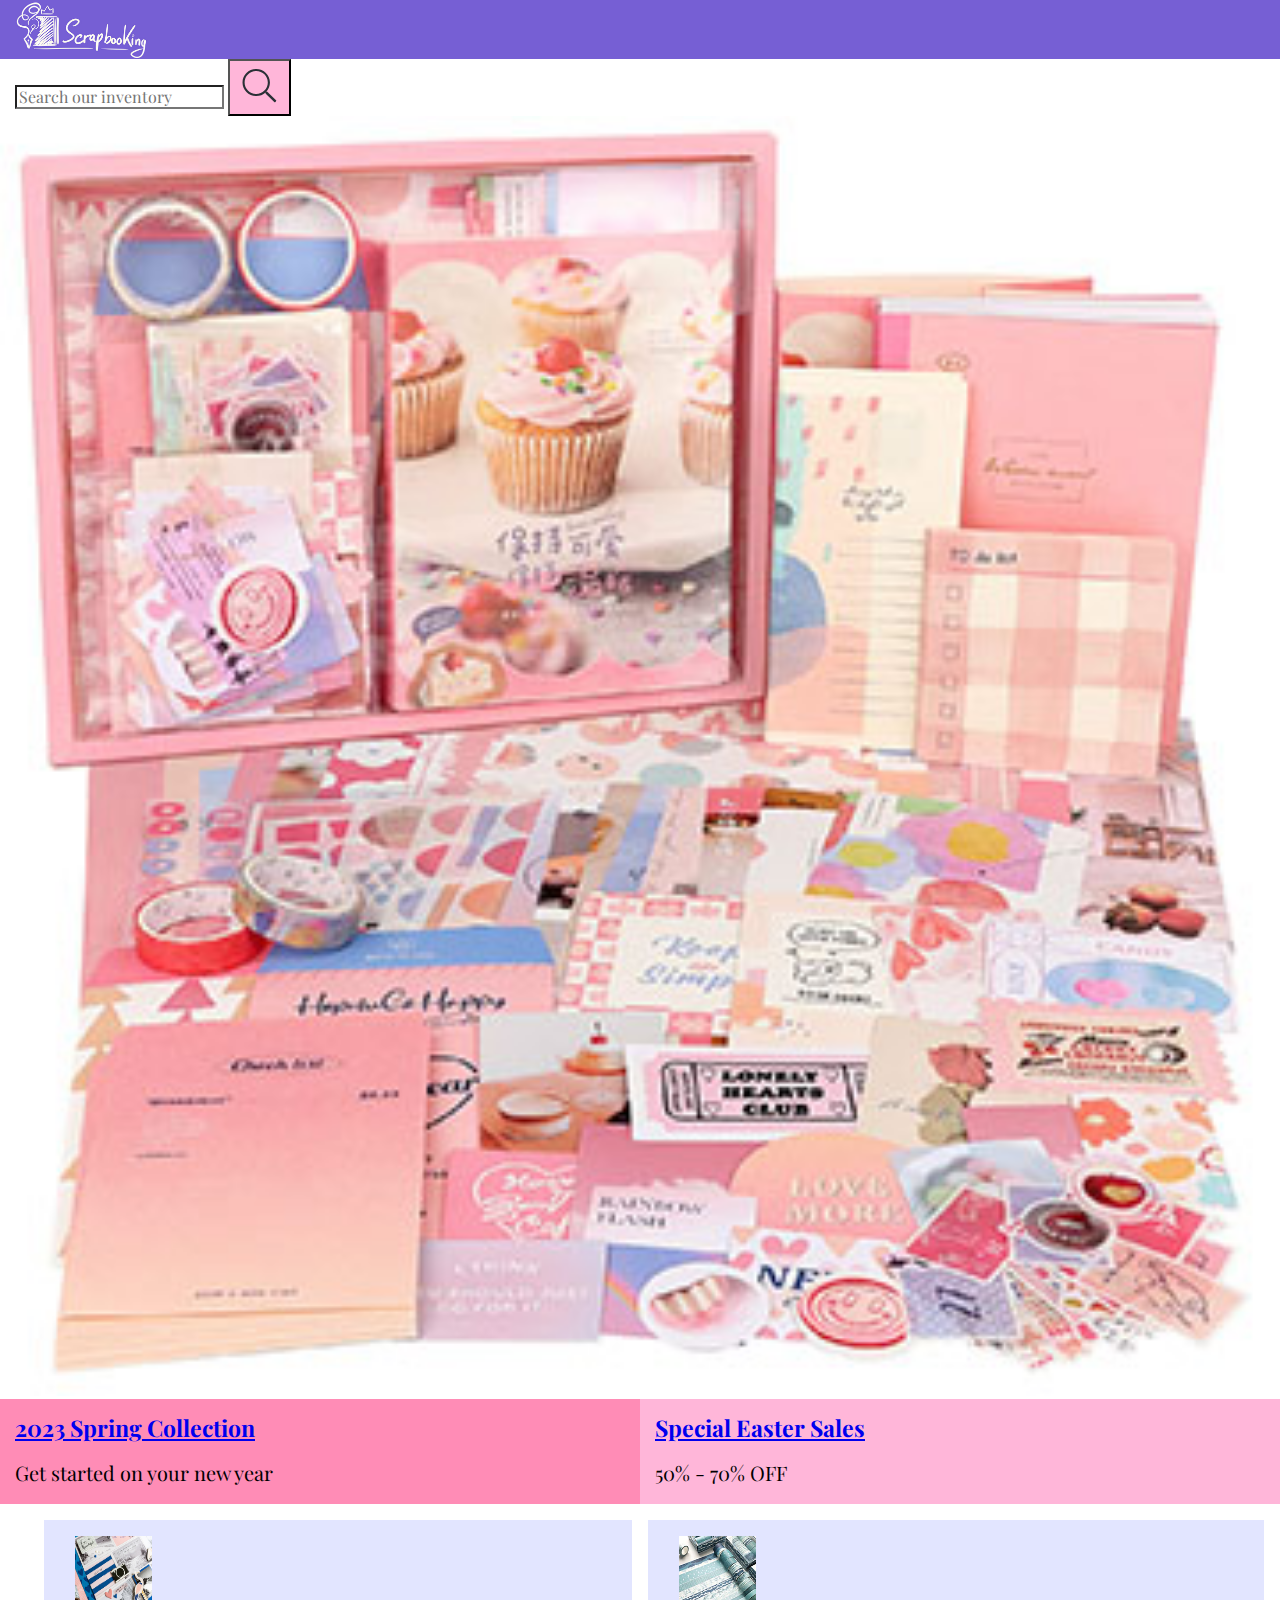
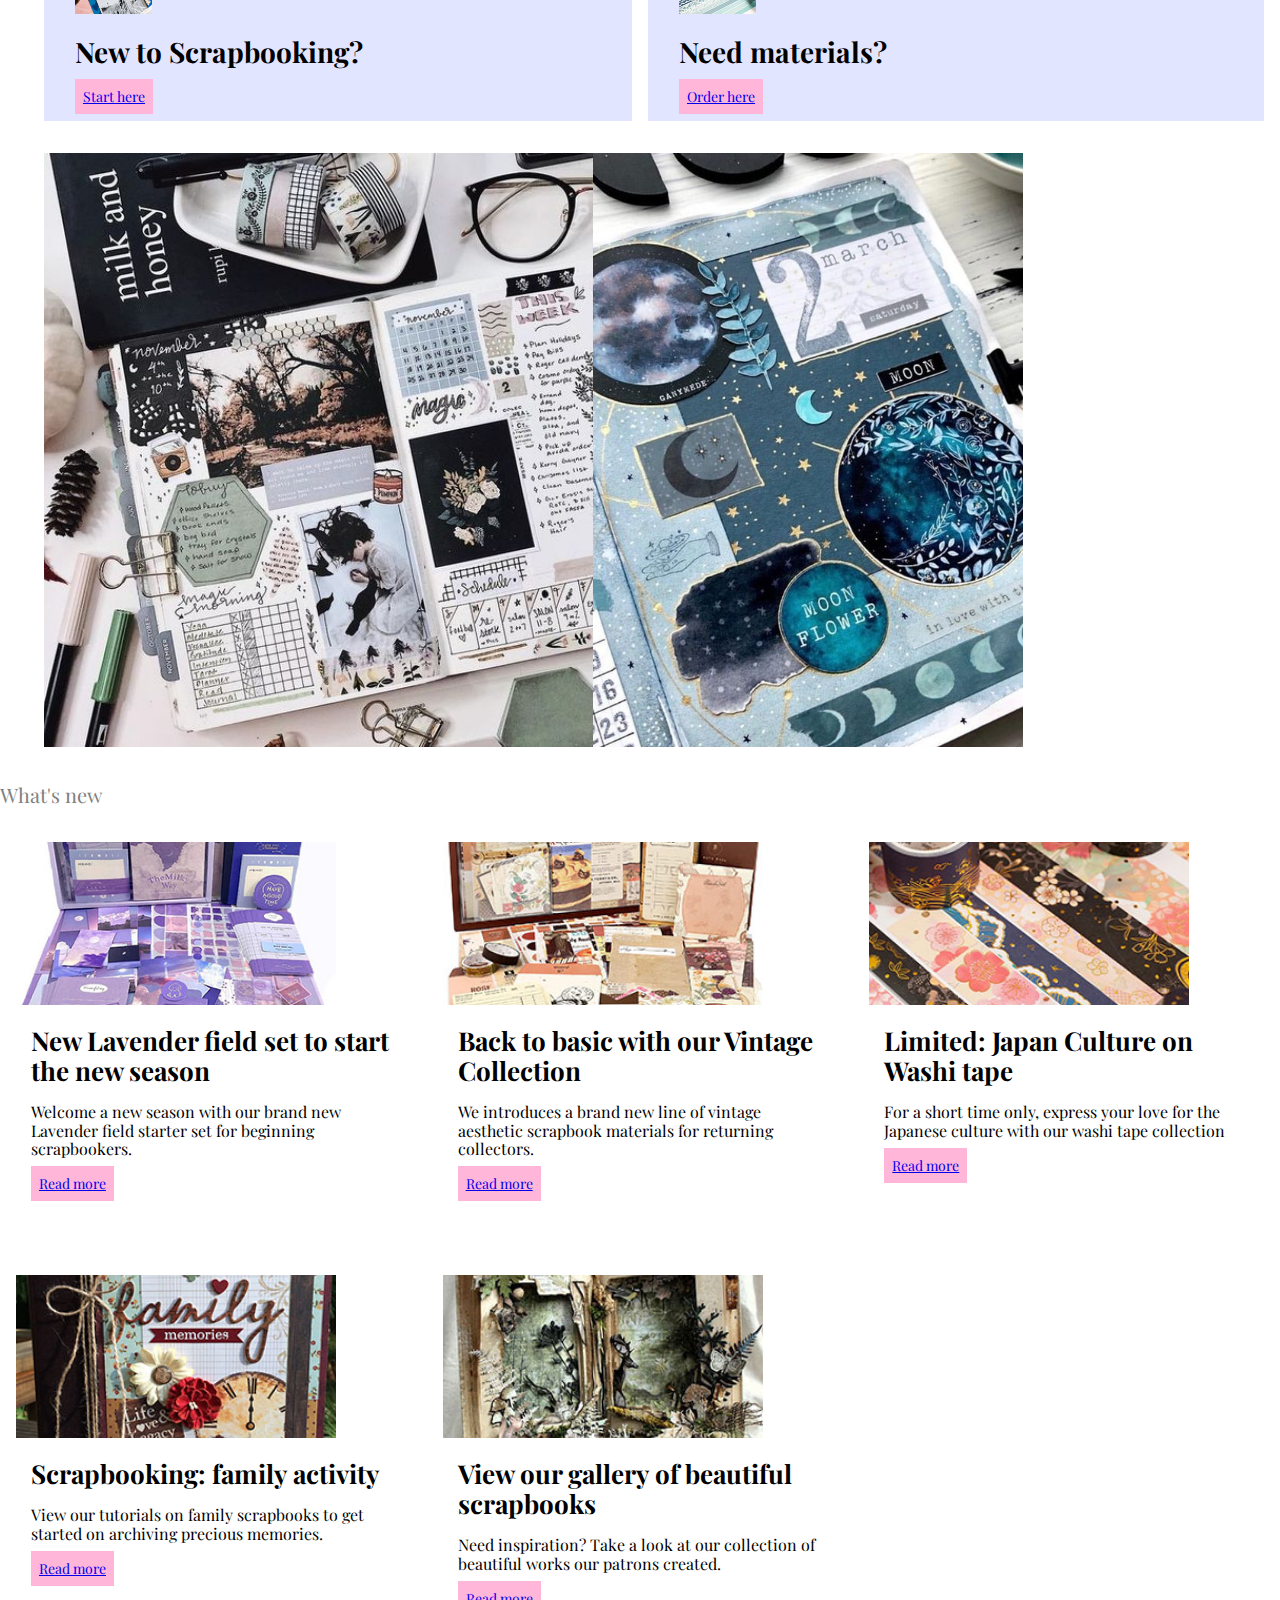
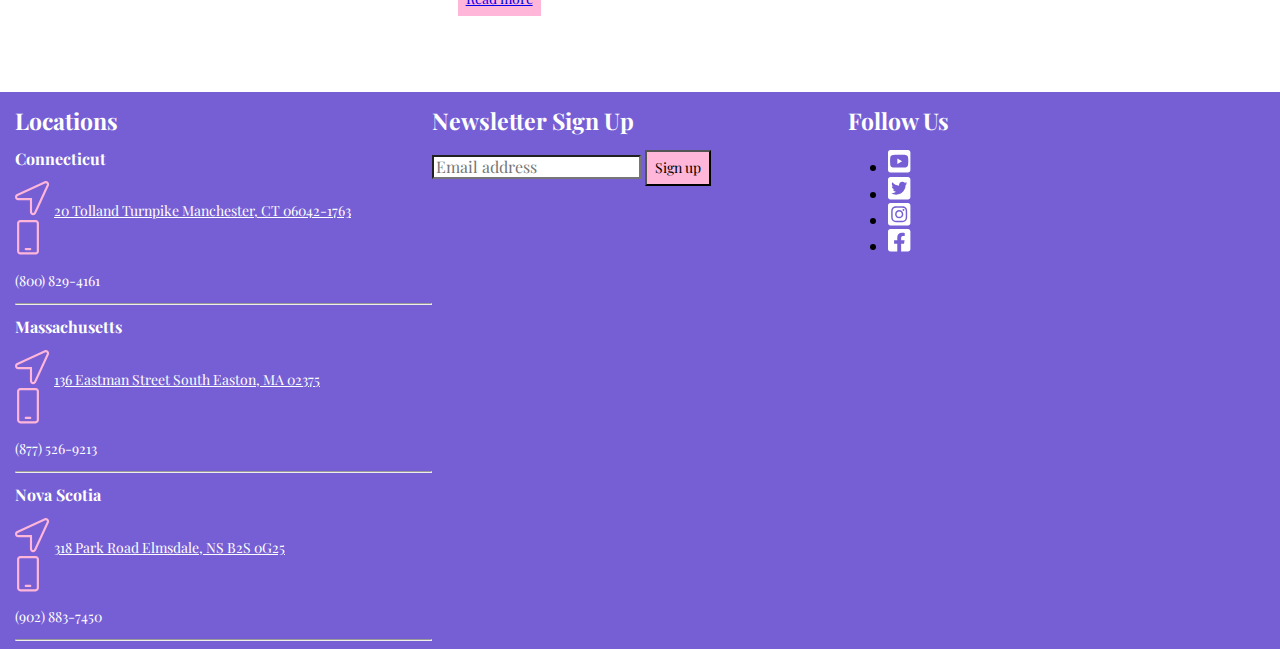
==== commit c3328d15: "final fonts" ====
--- a/deploy/index.html
+++ b/deploy/index.html
@@ -5,6 +5,9 @@
     <meta charset="UTF-8">
     <meta name="viewport" content="width=device-width, initial-scale=1.0">
     <meta http-equiv="X-UA-Compatible" content="ie=edge">
+    <link rel="preconnect" href="https://fonts.googleapis.com">
+    <link rel="preconnect" href="https://fonts.gstatic.com" crossorigin>
+    <link href="https://fonts.googleapis.com/css2?family=Playfair+Display:wght@400;500;600;700;800;900&display=swap" rel="stylesheet">
     <link rel="stylesheet" href="css/styles.css">
     <title>Hoa Web 3 Midterm</title>
   </head>
@@ -107,9 +110,9 @@
    
 
     
-      <h2>
-        What's new
-      </h2>
+    <p class="what-new">
+      What's new
+    </p>
     
     <!--Five Articles-->
       
@@ -124,7 +127,7 @@
           
           <div class="container">
             <div class="content">
-            <h1>
+            <h1 class="article-head">
               New Lavender field set to start the new season
             </h1>
             <p>
@@ -146,7 +149,7 @@
       <img class="article-img" src="img/vintage set.jpeg" alt="vintage set">
         <div class="container">
           <div class="content">
-          <h1>
+          <h1 class="article-head">
             Back to basic with our Vintage Collection
           </h1>
           <p>
@@ -167,7 +170,7 @@
         <img class="article-img" src="img/japan washi tape.jpg" alt="japan washi tape">
         <div class="container">
           <div class="content">
-          <h1>
+          <h1 class="article-head">
             Limited: Japan Culture on Washi tape
           </h1>
           <p>
@@ -188,7 +191,7 @@
         <img class="article-img" src="img/family scrapbook.jpeg" alt="family scrapbook">
         <div class="container">
           <div class="content">
-          <h1>
+          <h1 class="article-head">
             Scrapbooking: family activity
           </h1>
           <p>
@@ -209,7 +212,7 @@
         <img class="article-img" src="img/forest scrapbook.jpeg" alt="forest scrapbook">
         <div class="container">
           <div class="content">
-          <h1>
+          <h1 class="article-head">
             View our gallery of beautiful scrapbooks
           </h1>
           <p>
@@ -238,39 +241,39 @@
 
         <section class="locations">
 
-        <h1 class="white-text">Locations</h1>
+        <h1 class="white-text big-text">Locations</h1>
         
-        <h2 class="white-text">Connecticut</h2>
+        <h2 class="white-text mid-text">Connecticut</h2>
           <img class="arrow-icon" src="img/icons/arrow.svg" alt="arrow">
-            <a class="white-text" href="#">
+            <a class="white-text sm-text" href="#">
               20 Tolland  Turnpike
               Manchester, CT 06042-1763
             </a>
             <br>
           <img class="phone-icon" src="img/icons/phone.svg" alt="phone">
-            <p class="white-text">(800) 829-4161</p>
+            <p class="white-text sm-text">(800) 829-4161</p>
         <hr>
         
-        <h2 class="white-text">Massachusetts</h2>
+        <h2 class="white-text mid-text">Massachusetts</h2>
           <img class="arrow-icon" src="img/icons/arrow.svg" alt="arrow">
-            <a class="white-text" href="#">
+            <a class="white-text sm-text" href="#">
             136 Eastman Street South 
             Easton,  MA 02375
              </a>
               <br>
           <img class="phone-icon" src="img/icons/phone.svg" alt="phone">
-            <p class="white-text">(877)  526-9213</p>
+            <p class="white-text sm-text">(877)  526-9213</p>
         <hr>
 
-        <h2 class="white-text">Nova Scotia</h2>
+        <h2 class="white-text mid-text">Nova Scotia</h2>
           <img class="arrow-icon" src="img/icons/arrow.svg" alt="arrow">
-            <a class="white-text" href="#">
+            <a class="white-text sm-text" href="#">
               318 Park Road 
               Elmsdale, NS B2S 0G25
              </a>
               <br>
           <img class="phone-icon" src="img/icons/phone.svg" alt="phone">
-            <p class="white-text">(902) 883-7450</p>
+            <p class="white-text sm-text">(902) 883-7450</p>
         <hr>
 
       </section>
@@ -279,7 +282,7 @@
 
     <section class="sign-in">
 
-      <h1 class="white-text">Newsletter Sign Up</h1>
+      <h1 class="white-text big-text">Newsletter Sign Up</h1>
       <form action="#">
         <input type="text" placeholder="Email address">
         <button class="button-box">
@@ -290,7 +293,7 @@
 
     
       <section class="follow">
-      <h1 class="white-text">Follow Us</h1>
+      <h1 class="white-text big-text">Follow Us</h1>
       <ul>
         <li> <img src="img/icons/youtube.svg" alt="youtube"> </li>
 
--- a/deploy/css/styles.css
+++ b/deploy/css/styles.css
@@ -353,11 +353,6 @@
   background-color: #E2E5FF;
 }
 
-.blue-header {
-  color: black;
-  font-size: 25px;
-}
-
 .footer-background {
   background-color: #765FD4;
 }
@@ -374,6 +369,7 @@
 
 .button-box {
   background-color: #FFB6D9;
+  padding: 8px 8px 8px 8px;
 }
 
 .arrow-icon {
@@ -386,14 +382,18 @@
   height: 35.6px;
 }
 
-@media (min-width: 768px) {
-  body {
-    background-color: plum;
-  }
-}
 /* =============
     Typography
 ============= */
+body {
+  font-family: "Playfair Display", serif;
+}
+
+.what-new {
+  color: gray;
+  font-size: 20px;
+}
+
 .header1 {
   color: black;
   font-size: 18px;
@@ -404,8 +404,33 @@
   font-size: 16px;
 }
 
+.blue-header {
+  color: black;
+  font-size: 23px;
+}
+
+.button-box {
+  font-size: 14px;
+}
+
+.article-head {
+  font-size: 25px;
+}
+
 .white-text {
   color: white;
+}
+
+.big-text {
+  font-size: 23px;
+}
+
+.mid-text {
+  font-size: 16px;
+}
+
+.sm-text {
+  font-size: 12px;
 }
 
 /* =============
@@ -462,6 +487,9 @@
     grid-template-columns: 50% 50%;
     grid-template-areas: "locations sign-in";
   }
+  .footer-background .sm-text {
+    font-size: 14px;
+  }
 }
 @media (min-width: 992px) {
   .footer-background .footer-con {
@@ -469,6 +497,9 @@
     grid-template-columns: 1fr 1fr 1fr;
     grid-template-areas: "locations sign-in follow";
   }
+  .footer-background .sm-text {
+    font-size: 14px;
+  }
 }
 
 /* =============
@@ -480,6 +511,9 @@
     grid-template-columns: 40% 60%;
     grid-template-areas: "easter-box spring-box";
   }
+  .pink-banner .header1 {
+    font-size: 20px;
+  }
 }
 @media (min-width: 992px) {
   .pink-banner .pink-container {
@@ -487,6 +521,12 @@
     grid-template-columns: 50% 50%;
     grid-template-areas: "easter-box spring-box";
   }
+  .pink-banner .header1 {
+    font-size: 23px;
+  }
+  .pink-banner .p1 {
+    font-size: 20px;
+  }
 }
 
 /* =============
@@ -497,6 +537,38 @@
     display: grid;
     grid-template-columns: 50% 50%;
     grid-template-areas: "blue-one blue-two";
+  }
+  .blue-extras .blue-one {
+    margin-top: 16px;
+    margin-bottom: 16px;
+    margin-left: 16px;
+    margin-right: 8px;
+  }
+  .blue-extras .blue-two {
+    margin-top: 16px;
+    margin-bottom: 16px;
+    margin-left: 8px;
+    margin-right: 16px;
+  }
+  .blue-extras .content {
+    padding-top: 16px;
+    padding-bottom: 16px;
+    padding-left: 16px;
+    padding-right: 16px;
+  }
+  .blue-extras .blue-header {
+    font-size: 28px;
+  }
+}
+@media (min-width: 992px) {
+  .blue-extras .blue-one {
+    margin: 16px 44px 16px 8px;
+  }
+  .blue-extras .blue-one {
+    margin: 16px 8px 16px 44px;
+  }
+  .blue-extras .blue-header {
+    font-size: 28px;
   }
 }
 
@@ -527,12 +599,14 @@
     grid-template-areas: "img-one img-two";
   }
   .two-giants .img-one {
+    margin: 16px 0px 16px 44px;
     width: 593px;
     height: 594px;
     object-fit: cover;
   }
   .two-giants .img-two {
-    width: 440px;
+    margin: 16px 44px 16px 0px;
+    width: 430px;
     height: 594px;
     object-fit: cover;
   }
@@ -541,12 +615,30 @@
 /* =============
     five-articles
 ============= */
+.five-articles .lavender {
+  padding: 16px 16px 16px 16px;
+}
+.five-articles .vintage {
+  padding: 16px 16px 16px 16px;
+}
+.five-articles .japan {
+  padding: 16px 16px 16px 16px;
+}
+.five-articles .family {
+  padding: 16px 16px 16px 16px;
+}
+.five-articles .gallery {
+  padding: 16px 16px 16px 16px;
+}
 @media (min-width: 768px) {
   .five-articles .article-con {
     display: grid;
     grid-template-columns: 1fr 1fr;
     grid-template-rows: 433px 433px 433px;
-    grid-template-areas: "lavender vintage" "japan family" "gallery gallery";
+    grid-template-areas: "lavender vintage" "japan family" "gallery";
+  }
+  .five-articles .article-head {
+    font-size: 28px;
   }
 }
 @media (min-width: 992px) {
@@ -556,4 +648,7 @@
     grid-template-rows: 433px 433px;
     grid-template-areas: "lavender vintage japan " "family gallery";
   }
-}
+  .five-articles .article-head {
+    font-size: 26px;
+  }
+}
